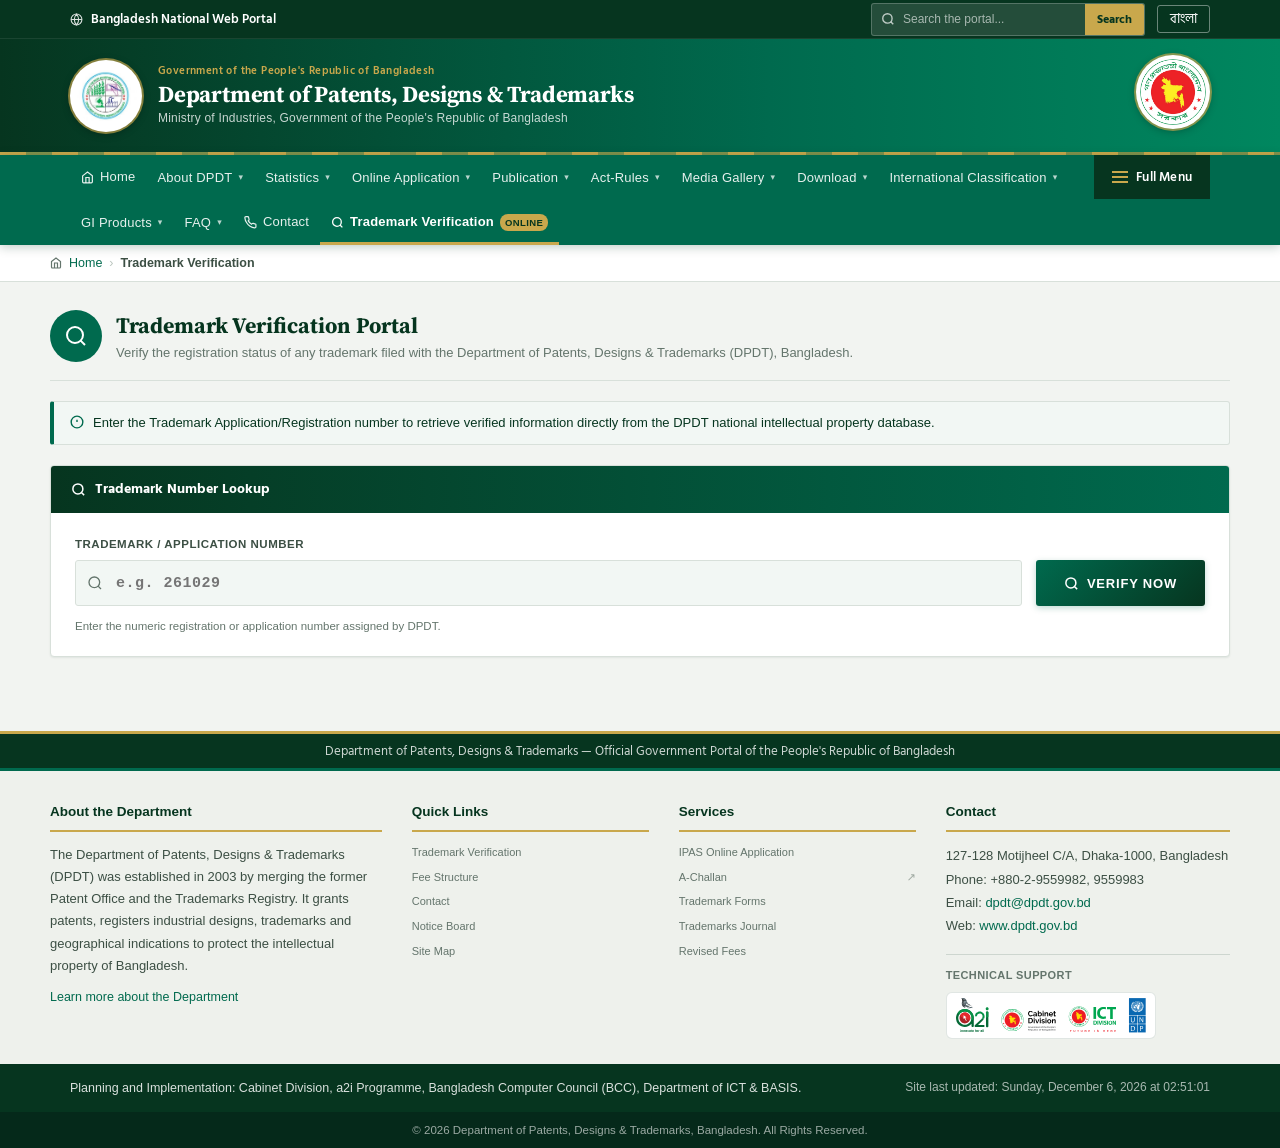
==== verify.html @ 318db8de "fix: internalize homepage links to internal pages and repair site search - Point the homepage servic" ====
<!DOCTYPE html>
<html lang="en">
<head>
<meta charset="UTF-8">
<meta name="viewport" content="width=device-width, initial-scale=1.0">
<meta name="description" content="Department of Patents, Designs & Trademarks (DPDT), Ministry of Industries, Government of the People's Republic of Bangladesh — official-style public service portal with online trademark verification.">
<title>Home | Department of Patents, Designs & Trademarks, Bangladesh</title>
<link rel="icon" type="image/png" href="seal.png">
<link rel="preconnect" href="https://fonts.googleapis.com">
<link rel="preconnect" href="https://fonts.gstatic.com" crossorigin>
<link href="https://fonts.googleapis.com/css2?family=Hind+Siliguri:wght@400;500;600;700&family=Noto+Serif+Bengali:wght@400;600;700&family=Source+Serif+4:ital,wght@0,400;0,600;0,700;1,400&family=Tiro+Bangla:ital@0;1&display=swap" rel="stylesheet">
<link rel="stylesheet" href="style.css">
</head>
<body>

<a class="skip-link" href="#main-content">Skip to main content</a>

<!-- ═══════════════════════════════════════════════════════════
     TOP NATIONAL WEB PORTAL BAR
═══════════════════════════════════════════════════════════ -->
<div class="national-bar">
  <div class="container national-bar-inner">
    <a class="national-portal-link" href="http://bangladesh.gov.bd" target="_blank" rel="noopener">
      <svg width="13" height="13" viewBox="0 0 24 24" fill="none" stroke="currentColor" stroke-width="2"><circle cx="12" cy="12" r="10"/><line x1="2" y1="12" x2="22" y2="12"/><path d="M12 2a15.3 15.3 0 0 1 4 10 15.3 15.3 0 0 1-4 10 15.3 15.3 0 0 1-4-10 15.3 15.3 0 0 1 4-10z"/></svg>
      <span data-en="Bangladesh National Web Portal" data-bn="বাংলাদেশ জাতীয় তথ্য বাতায়ন">Bangladesh National Web Portal</span>
    </a>
    <div class="national-bar-right">
      <form class="top-search" id="topSearchForm" role="search" aria-label="General site search">
        <svg class="ts-icon" width="14" height="14" viewBox="0 0 24 24" fill="none" stroke="currentColor" stroke-width="2.4"><circle cx="11" cy="11" r="8"/><line x1="21" y1="21" x2="16.65" y2="16.65"/></svg>
        <input type="search" id="topSearchInput" placeholder="Search the portal..." aria-label="Search the portal" autocomplete="off">
        <button type="submit" id="topSearchBtn" aria-label="Search">
          <span data-en="Search" data-bn="অনুসন্ধান">Search</span>
        </button>
      </form>
      <button class="lang-toggle" id="langToggle" type="button" aria-label="Switch language">বাংলা</button>
    </div>
  </div>
  <div class="search-results hidden" id="siteSearchResults"></div>
</div>

<!-- ═══════════════════════════════════════════════════════════
     MAIN GOVERNMENT HEADER
═══════════════════════════════════════════════════════════ -->
<header class="site-header">
  <div class="container header-inner">
    <div class="header-brand">
      <img src="logo.jpeg" alt="Government of the People's Republic of Bangladesh Emblem" class="brand-emblem">
      <div class="brand-text">
        <span class="brand-gov-line" data-en="Government of the People's Republic of Bangladesh" data-bn="গণপ্রজাতন্ত্রী বাংলাদেশ সরকার">গণপ্রজাতন্ত্রী বাংলাদেশ সরকার</span>
        <h1 class="brand-title" data-en="Department of Patents, Designs & Trademarks" data-bn="পেটেন্ট, শিল্প-নকশা ও ট্রেডমার্কস অধিদপ্তর">Department of Patents, Designs &amp; Trademarks</h1>
        <span class="brand-sub" data-en="Ministry of Industries, Government of the People's Republic of Bangladesh" data-bn="শিল্প মন্ত্রণালয়, গণপ্রজাতন্ত্রী বাংলাদেশ সরকার">Ministry of Industries, Government of the People's Republic of Bangladesh</span>
      </div>
    </div>
    <div class="header-side">
      <img src="seal.png" alt="Official Seal of the Department" class="brand-seal">
    </div>
  </div>
</header>

<!-- ═══════════════════════════════════════════════════════════
     PRIMARY NAVIGATION
═══════════════════════════════════════════════════════════ -->
<nav class="primary-nav" aria-label="Main navigation">
  <div class="container nav-inner">
    <ul class="nav-list" id="navList"></ul>
    <button class="nav-menu-btn" id="menuBtn" type="button">
      <span class="burger"><span></span><span></span><span></span></span>
      <span class="menu-label" data-en="Full Menu" data-bn="সকল মেনু">Full Menu</span>
    </button>
    <button class="nav-hamburger" id="navHamburger" type="button" aria-label="Open menu">
      <span><i></i><i></i><i></i></span>
      <span class="menu-label" data-en="Menu" data-bn="মেনু">Menu</span>
    </button>
  </div>
</nav>

<!-- ═══════════════════════════════════════════════════════════
     FULL MENU OVERLAY
═══════════════════════════════════════════════════════════ -->
<div class="mega-overlay" id="megaOverlay" role="dialog" aria-modal="true" aria-label="Full site menu">
  <div class="mega-panel">
    <div class="mega-head">
      <span data-en="All Sections — DPDT Bangladesh" data-bn="সকল বিভাগ — পেটেন্ট, শিল্প-নকশা ও ট্রেডমার্কস অধিদপ্তর">All Sections — DPDT Bangladesh</span>
      <button class="mega-close" id="megaClose" type="button" aria-label="Close">&times;</button>
    </div>
    <div class="mega-body" id="megaBody"></div>
  </div>
</div>

<!-- ═══════════════════════════════════════════════════════════
     MOBILE DRAWER
═══════════════════════════════════════════════════════════ -->
<div class="mobile-drawer" id="mobileDrawer" aria-label="Mobile menu">
  <div class="mobile-drawer-head">
    <span data-en="Menu" data-bn="মেনু">Menu</span>
    <span class="mobile-head-actions">
      <button class="mobile-lang" id="mobileLangToggle" type="button" aria-label="Switch language">বাংলা</button>
      <button class="mobile-close" id="mobileClose" type="button" aria-label="Close">&times;</button>
    </span>
  </div>
  <nav class="mobile-nav" id="mobileNav"></nav>
</div>
<div class="scrim" id="scrim"></div>

<!-- ═══════════════════════════════════════════════════════════
     BREADCRUMB
═══════════════════════════════════════════════════════════ -->
<div class="breadcrumb">
  <div class="crumb-inner">
    <svg width="12" height="12" viewBox="0 0 24 24" fill="none" stroke="currentColor" stroke-width="2.4"><path d="M3 9l9-7 9 7v11a2 2 0 0 1-2 2H5a2 2 0 0 1-2-2z"/><polyline points="9 22 9 12 15 12 15 22"/></svg>
    <a href="/" data-internal="1" data-en="Home" data-bn="হোম">Home</a>
    <span class="sep">&rsaquo;</span>
    <span class="current" id="crumbCurrent">Home</span>
  </div>
</div>

<main id="main-content">

  <!-- ═══════════════════════════════════════════════════════
       VIEW: HOME
  ═══════════════════════════════════════════════════════ -->
  <section class="view active" id="view-home">
    <div class="container page">

      <!-- Hero / Welcome -->
      <div class="hero">
        <div class="hero-eyebrow">
          <svg width="13" height="13" viewBox="0 0 24 24" fill="none" stroke="currentColor" stroke-width="2.2"><circle cx="12" cy="12" r="10"/><path d="M12 16v-4M12 8h.01"/></svg>
          <span data-en="Official Website — Welcome Message" data-bn="স্বাগত বার্তা — অফিসিয়াল ওয়েবসাইট">Official Website — Welcome Message</span>
        </div>
        <h2>
          <span data-en="Welcome to the Department of Patents, Designs &amp; Trademarks" data-bn="পেটেন্ট, শিল্প-নকশা ও ট্রেডমার্কস অধিদপ্তরে স্বাগতম">Welcome to the Department of Patents, Designs &amp; Trademarks</span>
        </h2>
        <p class="bn-text" data-en="The Department of Patents, Designs & Trademarks (DPDT), under the Ministry of Industries of the Government of the People's Republic of Bangladesh, is the national authority responsible for the protection of intellectual property — granting patents for new inventions, registering industrial designs, and registering trademarks and geographical indications (GI) for goods and services."
           data-bn="গণপ্রজাতন্ত্রী বাংলাদেশ সরকারের শিল্প মন্ত্রণালয়ের নিয়ন্ত্রণাধীন পেটেন্ট, শিল্প-নকশা ও ট্রেডমার্কস অধিদপ্তরের অফিসিয়াল ওয়েবসাইটে আপনাকে স্বাগত। সাবেক ‘পেটেন্ট অফিস’ এবং ‘ট্রেডমার্কস রেজিস্ট্রি’ অফিস দুটি একীভূত করে ২০০৩ সালে পেটেন্ট, ডিজাইন ও ট্রেডমার্কস অধিদপ্তর হিসাবে এটি কার্যক্রম শুরু করে। এই অধিদপ্তরের মূল কার্যাবলীর মধ্যে রয়েছে মেধা সম্পদ সুরক্ষায় নতুন নতুন উদ্ভাবনের পেটেন্ট, ডিজাইন সত্ত্ব মঞ্জুর করা, পণ্য ও সেবার ট্রেডমার্ক ও ভৌগোলিক নির্দেশক পণ্য নিবন্ধন করা।">
          The Department of Patents, Designs &amp; Trademarks (DPDT), under the Ministry of Industries of the Government of the People's Republic of Bangladesh, is the national authority responsible for the protection of intellectual property — granting patents for new inventions, registering industrial designs, and registering trademarks and geographical indications (GI) for goods and services.
        </p>
        <div class="hero-actions">
          <a class="btn btn-green" href="/verify" data-internal="1">
            <svg width="15" height="15" viewBox="0 0 24 24" fill="none" stroke="currentColor" stroke-width="2.4"><circle cx="11" cy="11" r="8"/><line x1="21" y1="21" x2="16.65" y2="16.65"/></svg>
            <span data-en="Verify a Trademark" data-bn="ট্রেডমার্ক যাচাই করুন">Verify a Trademark</span>
          </a>
          <a class="btn btn-outline" href="/online-application" data-internal="1">
            <svg width="15" height="15" viewBox="0 0 24 24" fill="none" stroke="currentColor" stroke-width="2.2"><path d="M14 2H6a2 2 0 0 0-2 2v16a2 2 0 0 0 2 2h12a2 2 0 0 0 2-2V8z"/><polyline points="14 2 14 8 20 8"/></svg>
            <span data-en="IPAS Online Application" data-bn="অনলাইন আবেদন (আইপাস)">IPAS Online Application</span>
          </a>
          <a class="btn btn-gold" href="/about" data-internal="1">
            <span data-en="About the Department" data-bn="অধিদপ্তর সম্পর্কিত">About the Department</span>
          </a>
        </div>
      </div>

      <!-- Statistics band -->
      <div class="stats-band">
        <div class="stat-item">
          <div class="num" id="recordCount">—</div>
          <div class="lbl"><span data-en="Trademark Records in Online Verification Database" data-bn="অনলাইন যাচাইকরণ ডেটাবেজে ট্রেডমার্ক রেকর্ড">Trademark Records in Online Verification Database</span></div>
        </div>
        <div class="stat-item">
          <a href="https://dpdt.gov.bd/pages/static-pages/6922df1c933eb65569e1fed9" target="_blank" rel="noopener" style="color:#c9a84c;font-size:24px;font-weight:700;display:block;margin-top:8px;">↗</a>
          <div class="lbl"><span data-en="Patent Statistics" data-bn="পেটেন্ট পরিসংখ্যান">Patent Statistics</span></div>
        </div>
        <div class="stat-item">
          <a href="https://dpdt.gov.bd/pages/static-pages/6922dd30933eb65569e13db9" target="_blank" rel="noopener" style="color:#c9a84c;font-size:24px;font-weight:700;display:block;margin-top:8px;">↗</a>
          <div class="lbl"><span data-en="Industrial Design Statistics" data-bn="শিল্প-নকশা পরিসংখ্যান">Industrial Design Statistics</span></div>
        </div>
        <div class="stat-item">
          <a href="https://dpdt.gov.bd/pages/static-pages/6922dc00933eb65569e0de4f" target="_blank" rel="noopener" style="color:#c9a84c;font-size:24px;font-weight:700;display:block;margin-top:8px;">↗</a>
          <div class="lbl"><span data-en="Trademark Statistics" data-bn="ট্রেডমার্কস পরিসংখ্যান">Trademark Statistics</span></div>
        </div>
      </div>

      <div class="home-grid">
        <!-- MAIN COLUMN -->
        <div class="home-main">

          <!-- Notice Board -->
          <div class="panel">
            <div class="panel-head">
              <div class="pt">
                <svg width="15" height="15" viewBox="0 0 24 24" fill="none" stroke="currentColor" stroke-width="2.2"><path d="M18 8A6 6 0 0 0 6 8c0 7-3 9-3 9h18s-3-2-3-9"/><path d="M13.73 21a2 2 0 0 1-3.46 0"/></svg>
                <span data-en="Notice Board" data-bn="নোটিশ বোর্ড">Notice Board</span>
              </div>
              <a class="view-all" href="https://dpdt.gov.bd/pages/notices" target="_blank" rel="noopener" data-en="View all notices" data-bn="সকল নোটিশ দেখুন">View all notices</a>
            </div>
            <div class="panel-body">
              <ul class="notice-list" id="noticeList"></ul>
            </div>
          </div>

          <!-- News -->
          <div class="panel">
            <div class="panel-head">
              <div class="pt">
                <svg width="15" height="15" viewBox="0 0 24 24" fill="none" stroke="currentColor" stroke-width="2.2"><path d="M4 22h16a2 2 0 0 0 2-2V4a2 2 0 0 0-2-2H8a2 2 0 0 0-2 2v16a2 2 0 0 1-4 0V9"/><line x1="12" y1="6" x2="20" y2="6"/><line x1="12" y1="10" x2="20" y2="10"/><line x1="12" y1="14" x2="20" y2="14"/></svg>
                <span data-en="News" data-bn="খবর">News</span>
              </div>
              <a class="view-all" href="https://dpdt.gov.bd/pages/news/" target="_blank" rel="noopener" data-en="All news" data-bn="সকল খবর">All news</a>
            </div>
            <div class="panel-body">
              <div class="news-item">
                <span class="n-dot"></span>
                <a href="https://dpdt.gov.bd/pages/news/bangladesh-patent-act-2023-gazette" target="_blank" rel="noopener"
                   data-en="Gazette declaring the Bangladesh Patent Act, 2023 in effect."
                   data-bn="বাংলাদেশ পেটেন্ট আইন, ২০২৩ কার্যকর এর গেজেট">Gazette declaring the Bangladesh Patent Act, 2023 in effect.</a>
              </div>
              <div class="news-item">
                <span class="n-dot"></span>
                <a href="https://dpdt.gov.bd/pages/news/" target="_blank" rel="noopener"
                   data-en="Read the latest news and announcements from the Department."
                   data-bn="অধিদপ্তরের সর্বশেষ খবর ও ঘোষণা পড়ুন।">Read the latest news and announcements from the Department.</a>
              </div>
            </div>
          </div>

          <!-- Services -->
          <div class="panel">
            <div class="panel-head">
              <div class="pt">
                <svg width="15" height="15" viewBox="0 0 24 24" fill="none" stroke="currentColor" stroke-width="2.2"><path d="M22 12h-4l-3 9L9 3l-3 9H2"/></svg>
                <span data-en="Services" data-bn="সেবা সমূহ">Services</span>
              </div>
              <a class="view-all" href="https://dpdt.gov.bd/pages/service-boxes" target="_blank" rel="noopener" data-en="All services" data-bn="সব দেখুন">All services</a>
            </div>
            <div class="panel-body">
              <div class="service-grid">

                <a class="service-tile featured" href="/verify" data-internal="1">
                  <span class="st-icon">
                    <svg width="22" height="22" viewBox="0 0 24 24" fill="none" stroke="currentColor" stroke-width="2"><circle cx="11" cy="11" r="8"/><line x1="21" y1="21" x2="16.65" y2="16.65"/><path d="M8.5 11.5l2 2 3.5-3.5"/></svg>
                  </span>
                  <h3 data-en="Trademark Verification" data-bn="ট্রেডমার্ক যাচাইকরণ">Trademark Verification</h3>
                  <p data-en="Verify the registration status of a trademark with the national database and view the original certificate." data-bn="জাতীয় ডেটাবেজে ট্রেডমার্কের নিবন্ধন অবস্থা যাচাই করুন এবং মূল সনদ দেখুন।">Verify the registration status of a trademark with the national database and view the original certificate.</p>
                  <span class="st-go" data-en="Verify now" data-bn="এখনই যাচাই করুন">Verify now &rarr;</span>
                </a>

                <a class="service-tile" href="/online-application" data-internal="1">
                  <span class="st-icon">
                    <svg width="22" height="22" viewBox="0 0 24 24" fill="none" stroke="currentColor" stroke-width="2"><path d="M14 2H6a2 2 0 0 0-2 2v16a2 2 0 0 0 2 2h12a2 2 0 0 0 2-2V8z"/><polyline points="14 2 14 8 20 8"/><line x1="8" y1="13" x2="16" y2="13"/><line x1="8" y1="17" x2="13" y2="17"/></svg>
                  </span>
                  <h3 data-en="IPAS 4.0 — Online Application" data-bn="আইপাস ৪.০ — অনলাইন আবেদন">IPAS 4.0 — Online Application</h3>
                  <p data-en="Apply online for patents, industrial designs, trademarks and GI through the national IPAS system." data-bn="জাতীয় আইপাস সিস্টেমে পেটেন্ট, শিল্প-নকশা, ট্রেডমার্ক ও জিআই-এর জন্য অনলাইনে আবেদন করুন।">Apply online for patents, industrial designs, trademarks and GI through the national IPAS system.</p>
                  <span class="st-go" data-en="Apply online" data-bn="অনলাইনে আবেদন করুন">Apply online &rarr;</span>
                </a>

                <a class="service-tile" href="https://www.achallan.gov.bd/" target="_blank" rel="noopener">
                  <span class="st-icon">
                    <svg width="22" height="22" viewBox="0 0 24 24" fill="none" stroke="currentColor" stroke-width="2"><rect x="2" y="5" width="20" height="14" rx="2"/><line x1="2" y1="10" x2="22" y2="10"/></svg>
                  </span>
                  <h3 data-en="A-Challan Payment" data-bn="A চালান লিংক">A-Challan Payment</h3>
                  <p data-en="Generate and pay government treasury challans for application and renewal fees online." data-bn="আবেদন ও নবায়ন ফি পরিশোধের জন্য সরকারি ট্রেজারি চালান অনলাইনে তৈরি ও পরিশোধ করুন।">Generate and pay government treasury challans for application and renewal fees online.</p>
                  <span class="st-go" data-en="Pay fees" data-bn="ফি পরিশোধ করুন">Pay fees &rarr;</span>
                </a>

                <a class="service-tile" href="/trademarks-journal" data-internal="1">
                  <span class="st-icon">
                    <svg width="22" height="22" viewBox="0 0 24 24" fill="none" stroke="currentColor" stroke-width="2"><path d="M12 20h9"/><path d="M16.5 3.5a2.121 2.121 0 0 1 3 3L7 19l-4 1 1-4L16.5 3.5z"/></svg>
                  </span>
                  <h3 data-en="Trademarks Journal" data-bn="ট্রেডমার্কস জার্নাল">Trademarks Journal</h3>
                  <p data-en="Browse published trademark journals and opposition notices." data-bn="প্রকাশিত ট্রেডমার্ক জার্নাল ও অপোজিশন নোটিশ দেখুন।">Browse published trademark journals and opposition notices.</p>
                  <span class="st-go" data-en="Browse journal" data-bn="জার্নাল দেখুন">Browse journal &rarr;</span>
                </a>

                <a class="service-tile" href="/trademark-forms" data-internal="1">
                  <span class="st-icon">
                    <svg width="22" height="22" viewBox="0 0 24 24" fill="none" stroke="currentColor" stroke-width="2"><path d="M14 2H6a2 2 0 0 0-2 2v16a2 2 0 0 0 2 2h12a2 2 0 0 0 2-2V8z"/><polyline points="14 2 14 8 20 8"/><line x1="12" y1="12" x2="12" y2="16"/><line x1="9" y1="13" x2="15" y2="13"/></svg>
                  </span>
                  <h3 data-en="Application Forms" data-bn="ফরম">Application Forms</h3>
                  <p data-en="Download official application forms for patents, designs, trademarks and GI." data-bn="পেটেন্ট, ডিজাইন, ট্রেডমার্ক ও জিআই-এর সরকারি আবেদন ফরম ডাউনলোড করুন।">Download official application forms for patents, designs, trademarks and GI.</p>
                  <span class="st-go" data-en="Download forms" data-bn="ফরম ডাউনলোড করুন">Download forms &rarr;</span>
                </a>

                <a class="service-tile" href="https://dpdt.gov.bd/pages/static-pages/6922dc71933eb65569e10685" target="_blank" rel="noopener">
                  <span class="st-icon">
                    <svg width="22" height="22" viewBox="0 0 24 24" fill="none" stroke="currentColor" stroke-width="2"><circle cx="12" cy="8" r="4"/><path d="M4 20c0-4 3.6-7 8-7s8 3 8 7"/></svg>
                  </span>
                  <h3 data-en="Geographical Indication (GI)" data-bn="ভৌগোলিক নির্দেশক (জিআই) পণ্য">Geographical Indication (GI)</h3>
                  <p data-en="Registered GI products, application process, forms and fee schedule." data-bn="নিবন্ধিত জিআই পণ্য, আবেদন প্রক্রিয়া, ফরম ও ফি সিডিউল।">Registered GI products, application process, forms and fee schedule.</p>
                  <span class="st-go" data-en="Learn more" data-bn="আরও জানুন">Learn more &rarr;</span>
                </a>

              </div>
            </div>
          </div>

          <!-- Our Topics -->
          <div class="panel">
            <div class="panel-head">
              <div class="pt">
                <svg width="15" height="15" viewBox="0 0 24 24" fill="none" stroke="currentColor" stroke-width="2.2"><path d="M3 9l9-7 9 7v11a2 2 0 0 1-2 2H5a2 2 0 0 1-2-2z"/><polyline points="9 22 9 12 15 12 15 22"/></svg>
                <span data-en="Our Topics" data-bn="আমাদের বিষয়">Our Topics</span>
              </div>
              <a class="view-all" href="https://dpdt.gov.bd/pages/service-boxes" target="_blank" rel="noopener" data-en="All sections" data-bn="সব দেখুন">All sections</a>
            </div>
            <div class="panel-body">
              <div class="cat-grid">

                <div class="cat-block">
                  <h3 data-en="Laws / Policies / Notifications" data-bn="আইন/নীতিমালা/প্রজ্ঞাপন/পরিপত্র">Laws / Policies / Notifications</h3>
                  <ul>
                    <li><a href="https://dpdt.gov.bd/pages/laws" target="_blank" rel="noopener"><span class="bn">আইন</span><span class="en">Laws</span></a></li>
                    <li><a href="https://dpdt.gov.bd/pages/policies" target="_blank" rel="noopener"><span class="bn">নীতিমালা</span><span class="en">Policies</span></a></li>
                    <li><a href="https://dpdt.gov.bd/pages/legislative-informations" target="_blank" rel="noopener"><span class="bn">বিধিবিধান</span><span class="en">Legislative Information</span></a></li>
                    <li><a href="https://dpdt.gov.bd/pages/static-pages/6922dd2a933eb65569e13c11" target="_blank" rel="noopener"><span class="bn">প্রজ্ঞাপন ও অন্যান্য</span><span class="en">Notifications &amp; Others</span></a></li>
                  </ul>
                </div>

                <div class="cat-block">
                  <h3 data-en="Our Services" data-bn="আমাদের সেবা সমূহ">Our Services</h3>
                  <ul>
                    <li><a href="https://dpdt.gov.bd/pages/static-pages/6922df8b933eb65569e22aeb" target="_blank" rel="noopener"><span class="bn">মেধাস্বত্ব বিষয়ক নিবন্ধন</span><span class="en">IP Registration</span></a></li>
                    <li><a href="https://dpdt.gov.bd/pages/static-pages/6922dc6b933eb65569e1042a" target="_blank" rel="noopener"><span class="bn">নিবন্ধিত মেধাস্বত্বের নবায়ণ</span><span class="en">Renewal</span></a></li>
                    <li><a href="https://dpdt.gov.bd/pages/static-pages/6922dccc933eb65569e121e0" target="_blank" rel="noopener"><span class="bn">নিবন্ধিত মেধাসম্পদের তথ্য প্রদান</span><span class="en">IP Information Service</span></a></li>
                    <li><a href="https://dpdt.gov.bd/pages/office-process-maps" target="_blank" rel="noopener"><span class="bn">সকল সেবা</span><span class="en">All Services</span></a></li>
                  </ul>
                </div>

                <div class="cat-block">
                  <h3 data-en="Forms" data-bn="ফরম">Forms</h3>
                  <ul>
                    <li><a href="https://dpdt.gov.bd/pages/static-pages/6922dce0933eb65569e12878" target="_blank" rel="noopener"><span class="bn">পেটেন্ট</span><span class="en">Patent</span></a></li>
                    <li><a href="https://dpdt.gov.bd/pages/static-pages/6922dfde933eb65569e24690" target="_blank" rel="noopener"><span class="bn">ডিজাইন</span><span class="en">Design</span></a></li>
                    <li><a href="/trademark-forms" data-internal="1"><span class="bn">ট্রেডমার্কস</span><span class="en">Trademarks</span></a></li>
                    <li><a href="https://dpdt.gov.bd/pages/static-pages/6922dc71933eb65569e10685" target="_blank" rel="noopener"><span class="bn">ভৌগোলিক নির্দেশক পণ্য</span><span class="en">GI Products</span></a></li>
                  </ul>
                </div>

                <div class="cat-block">
                  <h3 data-en="Online Services" data-bn="অনলাইন সেবা">Online Services</h3>
                  <ul>
                    <li><a href="https://dpdt.gov.bd/pages/static-pages/6922e04d933eb65569e2666d" target="_blank" rel="noopener"><span class="bn">পেটেন্ট / ডিজাইন / ট্রেডমার্কস / জিআই</span><span class="en">Patent / Design / Trademark / GI (IPAS)</span></a></li>
                    <li><a href="https://dpdt.gov.bd/pages/static-pages/6922e02a933eb65569e25ca3" target="_blank" rel="noopener"><span class="bn">অনলাইন আবেদন হালনাগাদ তথ্য</span><span class="en">Online Application Updates</span></a></li>
                    <li><a href="/verify" data-internal="1"><span class="bn">ট্রেডমার্ক যাচাইকরণ</span><span class="en">Trademark Verification</span></a></li>
                  </ul>
                </div>

                <div class="cat-block">
                  <h3 data-en="Granted Patents, Designs, Trademarks, GI" data-bn="মঞ্জুরকৃত পেটেন্ট, শিল্প-নকশা, ট্রেডমার্ক, জিআই">Granted Patents, Designs, Trademarks, GI</h3>
                  <ul>
                    <li><a href="https://dpdt.gov.bd/pages/static-pages/6922e022933eb65569e25a5a" target="_blank" rel="noopener"><span class="bn">পেটেন্ট</span><span class="en">Patents</span></a></li>
                    <li><a href="https://dpdt.gov.bd/pages/static-pages/6922dfc3933eb65569e23de4" target="_blank" rel="noopener"><span class="bn">শিল্প-নকশা</span><span class="en">Industrial Designs</span></a></li>
                    <li><a href="https://dpdt.gov.bd/pages/static-pages/6922e0aa933eb65569e28164" target="_blank" rel="noopener"><span class="bn">ট্রেডমার্ক</span><span class="en">Trademarks</span></a></li>
                    <li><a href="https://dpdt.gov.bd/pages/static-pages/6922dff0933eb65569e24bcf" target="_blank" rel="noopener"><span class="bn">জিআই</span><span class="en">Geographical Indications</span></a></li>
                  </ul>
                </div>

                <div class="cat-block">
                  <h3 data-en="Right to Information" data-bn="তথ্য অধিকার">Right to Information</h3>
                  <ul>
                    <li><a href="https://dpdt.gov.bd/pages/static-pages/6922db89933eb65569e0ab19" target="_blank" rel="noopener"><span class="bn">তথ্য অধিকার আইন/বিধিবিধান</span><span class="en">RTI Act / Rules</span></a></li>
                    <li><a href="https://dpdt.gov.bd/pages/static-pages/6922db65933eb65569e09e72" target="_blank" rel="noopener"><span class="bn">বার্ষিক কর্মপরিকল্পনা/প্রতিবেদন</span><span class="en">Annual Plan / Report</span></a></li>
                    <li><a href="https://dpdt.gov.bd/pages/static-pages/6922dd30933eb65569e13dc7" target="_blank" rel="noopener"><span class="bn">দায়িত্বপ্রাপ্ত কর্মকর্তা ও আপিল কর্তৃপক্ষ</span><span class="en">Responsible Officer &amp; Appellate</span></a></li>
                  </ul>
                </div>

              </div>
            </div>
          </div>

        </div><!-- /home-main -->

        <!-- SIDE COLUMN -->
        <aside class="home-side">

          <!-- Verification promo -->
          <div class="verify-promo">
            <div class="vp-icon">
              <svg width="34" height="34" viewBox="0 0 24 24" fill="none" stroke="currentColor" stroke-width="2"><circle cx="11" cy="11" r="8"/><line x1="21" y1="21" x2="16.65" y2="16.65"/><path d="M8.5 11.5l2 2 3.5-3.5"/></svg>
            </div>
            <h3 data-en="Trademark Verification Service" data-bn="ট্রেডমার্ক যাচাইকরণ সেবা">Trademark Verification Service</h3>
            <p data-en="Check the registration status of any trademark filed with DPDT. View the original certificate instantly." data-bn="ডিপিডিটি-তে দাখিলকৃত যেকোনো ট্রেডমার্কের নিবন্ধন অবস্থা যাচাই করুন। সাথে সাথে মূল সনদ দেখুন।">Check the registration status of any trademark filed with DPDT. View the original certificate instantly.</p>
            <a class="btn btn-green" href="/verify" data-internal="1" style="width:100%;justify-content:center;">
              <span data-en="Start Verification" data-bn="যাচাইকরণ শুরু করুন">Start Verification</span>
            </a>
          </div>

          <!-- Central e-Services -->
          <div class="side-widget">
            <div class="side-widget-head">
              <svg width="14" height="14" viewBox="0 0 24 24" fill="none" stroke="currentColor" stroke-width="2.2"><rect x="2" y="3" width="20" height="14" rx="2"/><line x1="8" y1="21" x2="16" y2="21"/><line x1="12" y1="17" x2="12" y2="21"/></svg>
              <span data-en="Central e-Services" data-bn="কেন্দ্রীয় ই-সেবা">Central e-Services</span>
            </div>
            <div class="side-widget-body">
              <div class="side-link-list">
                <a href="/online-application" data-internal="1"><span class="bn">আইপাস ৪.০ (অনলাইন আবেদন)</span><span class="en">IPAS 4.0</span></a>
                <a href="https://d.nothi.gov.bd/login" target="_blank" rel="noopener"><span class="bn">ডি-নথি</span><span class="en">D-Nothi</span><span class="ext">↗</span></a>
                <a href="https://mail.dpdt.gov.bd/" target="_blank" rel="noopener"><span class="bn">ওয়েবমেইল</span><span class="en">Webmail</span><span class="ext">↗</span></a>
                <a href="https://www.mygov.bd/" target="_blank" rel="noopener"><span class="bn">মাইগভ</span><span class="en">MyGov</span><span class="ext">↗</span></a>
              </div>
            </div>
          </div>

          <!-- Important links -->
          <div class="side-widget">
            <div class="side-widget-head">
              <svg width="14" height="14" viewBox="0 0 24 24" fill="none" stroke="currentColor" stroke-width="2.2"><path d="M10 13a5 5 0 0 0 7.54.54l3-3a5 5 0 0 0-7.07-7.07l-1.72 1.71"/><path d="M14 11a5 5 0 0 0-7.54-.54l-3 3a5 5 0 0 0 7.07 7.07l1.71-1.71"/></svg>
              <span data-en="Important Links" data-bn="গুরুত্বপূর্ণ লিঙ্ক">Important Links</span>
            </div>
            <div class="side-widget-body">
              <div class="side-link-list" id="importantLinks"></div>
            </div>
          </div>

          <!-- Emergency hotlines -->
          <div class="side-widget">
            <div class="side-widget-head">
              <svg width="14" height="14" viewBox="0 0 24 24" fill="none" stroke="currentColor" stroke-width="2.2"><path d="M22 16.92v3a2 2 0 0 1-2.18 2 19.79 19.79 0 0 1-8.63-3.07A19.5 19.5 0 0 1 4.69 12 19.79 19.79 0 0 1 1.61 3.41 2 2 0 0 1 3.6 1.22h3a2 2 0 0 1 2 1.72c.127.96.361 1.903.7 2.81a2 2 0 0 1-.45 2.11L7.91 8.96a16 16 0 0 0 6.13 6.13l.95-.95a2 2 0 0 1 2.11-.45c.907.339 1.85.573 2.81.7A2 2 0 0 1 22 16.92z"/></svg>
              <span data-en="Emergency Hotlines" data-bn="জরুরি যোগাযোগ">Emergency Hotlines</span>
            </div>
            <div class="side-widget-body">
              <div class="hotline-grid" id="hotlineList"></div>
            </div>
          </div>

          <!-- Statistics widget -->
          <div class="side-widget">
            <div class="side-widget-head">
              <svg width="14" height="14" viewBox="0 0 24 24" fill="none" stroke="currentColor" stroke-width="2.2"><line x1="18" y1="20" x2="18" y2="10"/><line x1="12" y1="20" x2="12" y2="4"/><line x1="6" y1="20" x2="6" y2="14"/></svg>
              <span data-en="Statistics" data-bn="পরিসংখ্যান">Statistics</span>
            </div>
            <div class="side-widget-body">
              <div class="side-link-list">
                <a href="https://dpdt.gov.bd/pages/static-pages/6922df1c933eb65569e1fed9" target="_blank" rel="noopener"><span class="bn">পেটেন্ট</span><span class="en">Patents</span><span class="ext">↗</span></a>
                <a href="https://dpdt.gov.bd/pages/static-pages/6922dd30933eb65569e13db9" target="_blank" rel="noopener"><span class="bn">শিল্প-নকশা</span><span class="en">Industrial Designs</span><span class="ext">↗</span></a>
                <a href="https://dpdt.gov.bd/pages/static-pages/6922dc00933eb65569e0de4f" target="_blank" rel="noopener"><span class="bn">ট্রেডমার্কস</span><span class="en">Trademarks</span><span class="ext">↗</span></a>
                <a href="https://dpdt.gov.bd/pages/static-pages/6922dff0933eb65569e24bcf" target="_blank" rel="noopener"><span class="bn">জিআই</span><span class="en">Geographical Indications</span><span class="ext">↗</span></a>
              </div>
            </div>
          </div>

        </aside>
      </div><!-- /home-grid -->
    </div>
  </section>

  <!-- ═══════════════════════════════════════════════════════
       VIEW: TRADEMARK VERIFICATION (core functionality preserved)
  ═══════════════════════════════════════════════════════ -->
  <section class="view" id="view-verify">
    <div class="container page">

      <div class="verify-head">
        <div class="vh-icon">
          <svg width="24" height="24" viewBox="0 0 24 24" fill="none" stroke="currentColor" stroke-width="2"><circle cx="11" cy="11" r="8"/><line x1="21" y1="21" x2="16.65" y2="16.65"/></svg>
        </div>
        <div>
          <h2 data-en="Trademark Verification Portal" data-bn="ট্রেডমার্ক যাচাইকরণ পোর্টাল">Trademark Verification Portal</h2>
          <p data-en="Verify the registration status of any trademark filed with the Department of Patents, Designs & Trademarks (DPDT), Bangladesh." data-bn="বাংলাদেশ পেটেন্ট, শিল্প-নকশা ও ট্রেডমার্কস অধিদপ্তরে দাখিলকৃত যেকোনো ট্রেডমার্কের নিবন্ধন অবস্থা যাচাই করুন।">Verify the registration status of any trademark filed with the Department of Patents, Designs &amp; Trademarks (DPDT), Bangladesh.</p>
        </div>
      </div>

      <div class="info-notice">
        <svg width="14" height="14" viewBox="0 0 24 24" fill="none" stroke="currentColor" stroke-width="2.4"><circle cx="12" cy="12" r="10"/><line x1="12" y1="8" x2="12" y2="12"/><line x1="12" y1="16" x2="12.01" y2="16"/></svg>
        <span data-en="Enter the Trademark Application/Registration number to retrieve verified information directly from the DPDT national intellectual property database." data-bn="জাতীয় মেধাসম্পদ ডেটাবেজ থেকে সরাসরি যাচাইকৃত তথ্য পেতে ট্রেডমার্ক আবেদন/নিবন্ধন নম্বর লিখুন।">Enter the Trademark Application/Registration number to retrieve verified information directly from the DPDT national intellectual property database.</span>
      </div>

      <!-- Search panel -->
      <div class="search-panel">
        <div class="search-panel-head">
          <svg width="15" height="15" viewBox="0 0 24 24" fill="none" stroke="currentColor" stroke-width="2.4"><circle cx="11" cy="11" r="8"/><line x1="21" y1="21" x2="16.65" y2="16.65"/></svg>
          <span data-en="Trademark Number Lookup" data-bn="ট্রেডমার্ক নম্বর অনুসন্ধান">Trademark Number Lookup</span>
        </div>
        <div class="search-panel-body">
          <div class="search-form-row">
            <div class="search-field">
              <label for="tm" data-en="Trademark / Application Number" data-bn="ট্রেডমার্ক / আবেদন নম্বর">Trademark / Application Number</label>
              <div class="search-input-wrap">
                <svg width="16" height="16" viewBox="0 0 24 24" fill="none" stroke="currentColor" stroke-width="2"><circle cx="11" cy="11" r="8"/><line x1="21" y1="21" x2="16.65" y2="16.65"/></svg>
                <input type="text" id="tm" class="search-input" placeholder="e.g. 261029" autocomplete="off" onkeydown="if(event.key==='Enter') searchTM()">
              </div>
            </div>
            <button class="search-btn" onclick="searchTM()">
              <svg width="15" height="15" viewBox="0 0 24 24" fill="none" stroke="currentColor" stroke-width="2.4"><circle cx="11" cy="11" r="8"/><line x1="21" y1="21" x2="16.65" y2="16.65"/></svg>
              <span data-en="Verify Now" data-bn="এখনই যাচাই করুন">Verify Now</span>
            </button>
          </div>
          <p class="search-hint" data-en="Enter the numeric registration or application number assigned by DPDT." data-bn="ডিপিডিটি কর্তৃক প্রদত্ত সংখ্যাসূচক নিবন্ধন বা আবেদন নম্বর লিখুন।">Enter the numeric registration or application number assigned by DPDT.</p>
        </div>
      </div>

      <!-- Verification result -->
      <div id="verificationResult" class="hidden">
        <div class="result-doc">
          <div class="result-doc-head">
            <div class="result-doc-title">
              <svg width="18" height="18" viewBox="0 0 24 24" fill="none" stroke="rgba(255,255,255,0.85)" stroke-width="2"><path d="M14 2H6a2 2 0 0 0-2 2v16a2 2 0 0 0 2 2h12a2 2 0 0 0 2-2V8z"/><polyline points="14 2 14 8 20 8"/><line x1="16" y1="13" x2="8" y2="13"/><line x1="16" y1="17" x2="8" y2="17"/></svg>
              <div>
                <div class="tt" data-en="Trademark Verification Slip" data-bn="ট্রেডমার্ক যাচাইকরণ স্লিপ">Trademark Verification Slip</div>
                <div class="ts" data-en="Issued by Department of Patents, Designs & Trademarks (DPDT)" data-bn="ইস্যুকারী: পেটেন্ট, শিল্প-নকশা ও ট্রেডমার্কস অধিদপ্তর (ডিপিডিটি)">Issued by Department of Patents, Designs &amp; Trademarks (DPDT)</div>
              </div>
            </div>
            <span class="verified-badge"><span data-en="Verified" data-bn="যাচাইকৃত">Verified</span></span>
          </div>
          <div class="result-table-wrap">
            <table class="result-table">
              <tbody>
                <tr>
                  <td class="label-cell" data-en="Trademark Number" data-bn="ট্রেডমার্ক নম্বর">Trademark Number</td>
                  <td id="resNum" class="value-cell"></td>
                </tr>
                <tr>
                  <td class="label-cell" data-en="Owner / Brand Name" data-bn="মালিক / ব্র্যান্ড নাম">Owner / Brand Name</td>
                  <td id="resName" class="value-cell value-bold"></td>
                </tr>
                <tr>
                  <td class="label-cell" data-en="Filing / Application Date" data-bn="আবেদনের তারিখ">Filing / Application Date</td>
                  <td id="resDate" class="value-cell"></td>
                </tr>
                <tr>
                  <td class="label-cell" data-en="Registration Status" data-bn="নিবন্ধন অবস্থা">Registration Status</td>
                  <td class="value-cell"><span class="status-ok"><span data-en="Registered & Verified" data-bn="নিবন্ধিত ও যাচাইকৃত">Registered &amp; Verified</span></span></td>
                </tr>
                <tr>
                  <td class="label-cell" data-en="Issuing Authority" data-bn="ইস্যুকারী কর্তৃপক্ষ">Issuing Authority</td>
                  <td id="resAuth" class="value-cell"></td>
                </tr>
              </tbody>
            </table>
          </div>
          <div class="result-actions">
            <button class="action-btn action-btn-green" onclick="window.print()">
              <svg width="14" height="14" viewBox="0 0 24 24" fill="none" stroke="currentColor" stroke-width="2.4"><polyline points="6 9 6 2 18 2 18 9"/><path d="M6 18H4a2 2 0 0 1-2-2v-5a2 2 0 0 1 2-2h16a2 2 0 0 1 2 2v5a2 2 0 0 1-2 2h-2"/><rect x="6" y="14" width="12" height="8"/></svg>
              <span data-en="Print Verification Report" data-bn="যাচাইকরণ প্রতিবেদন প্রিন্ট করুন">Print Verification Report</span>
            </button>
            <button class="action-btn action-btn-outline" onclick="downloadCertificate()">
              <svg width="14" height="14" viewBox="0 0 24 24" fill="none" stroke="currentColor" stroke-width="2.4"><path d="M21 15v4a2 2 0 0 1-2 2H5a2 2 0 0 1-2-2v-4"/><polyline points="7 10 12 15 17 10"/><line x1="12" y1="15" x2="12" y2="3"/></svg>
              <span data-en="Download Certificate" data-bn="সনদ ডাউনলোড করুন">Download Certificate</span>
            </button>
          </div>
        </div>

        <!-- Certificate: renders ONLY the original uploaded image/PDF -->
        <div class="cert-card">
          <div class="cert-card-body" id="assetContainer"></div>
        </div>

        <div class="success-note">
          <svg width="16" height="16" viewBox="0 0 24 24" fill="none" stroke="currentColor" stroke-width="2.4"><path d="M22 11.08V12a10 10 0 1 1-5.93-9.14"/><polyline points="22 4 12 14.01 9 11.01"/></svg>
          <span data-en="This trademark certificate has been successfully verified against the national intellectual property database maintained by the Department of Patents, Designs & Trademarks (DPDT), Bangladesh." data-bn="বাংলাদেশ পেটেন্ট, শিল্প-নকশা ও ট্রেডমার্কস অধিদপ্তর (ডিপিডিটি) কর্তৃক রক্ষণাবেক্ষিত জাতীয় মেধাসম্পদ ডেটাবেজের বিরুদ্ধে এই ট্রেডমার্ক সনদটি সফলভাবে যাচাই করা হয়েছে।">This trademark certificate has been successfully verified against the national intellectual property database maintained by the Department of Patents, Designs &amp; Trademarks (DPDT), Bangladesh.</span>
        </div>
      </div>

      <!-- Error message -->
      <div id="errorResult" class="hidden error-box">
        <svg width="16" height="16" viewBox="0 0 24 24" fill="none" stroke="currentColor" stroke-width="2.4" style="flex-shrink:0;margin-top:1px"><circle cx="12" cy="12" r="10"/><line x1="15" y1="9" x2="9" y2="15"/><line x1="9" y1="9" x2="15" y2="15"/></svg>
        <div>
          <strong data-en="Record Not Found." data-bn="রেকর্ড পাওয়া যায়নি।">Record Not Found.</strong>
          <span data-en=" This Trademark / Application number is not registered in the DPDT national database. Please verify the number and try again, or contact the office for assistance." data-bn=" এই ট্রেডমার্ক / আবেদন নম্বরটি ডিপিডিটি জাতীয় ডেটাবেজে নিবন্ধিত নয়। অনুগ্রহ করে নম্বরটি যাচাই করে আবার চেষ্টা করুন, অথবা সহায়তার জন্য অফিসে যোগাযোগ করুন।"> This Trademark / Application number is not registered in the DPDT national database. Please verify the number and try again, or contact the office for assistance.</span>
        </div>
      </div>

    </div>
  </section>

  <!-- ═══════════════════════════════════════════════════════
       VIEW: FEE STRUCTURE
  ═══════════════════════════════════════════════════════ -->
  <section class="view" id="view-fee">
    <div class="container page">

      <div class="verify-head">
        <div class="vh-icon">
          <svg width="24" height="24" viewBox="0 0 24 24" fill="none" stroke="currentColor" stroke-width="2"><rect x="2" y="5" width="20" height="14" rx="2"/><line x1="2" y1="10" x2="22" y2="10"/></svg>
        </div>
        <div>
          <h2 data-en="Trademark Fee Structure" data-bn="ট্রেডমার্ক ফি কাঠামো">Trademark Fee Structure</h2>
          <p data-en="Official schedule of charges prescribed under the Trademarks Act, 2009, payable at the time of filing or renewal with DPDT, Bangladesh." data-bn="ট্রেডমার্ক আইন, ২০০৯ অনুযায়ী নির্ধারিত ফি, যা বাংলাদেশ ডিপিডিটি-তে দাখিল বা নবায়নের সময় পরিশোধযোগ্য।">Official schedule of charges prescribed under the Trademarks Act, 2009, payable at the time of filing or renewal with DPDT, Bangladesh.</p>
        </div>
      </div>

      <div class="fee-panel">
        <div class="fee-panel-head">
          <svg width="16" height="16" viewBox="0 0 24 24" fill="none" stroke="currentColor" stroke-width="2.2"><path d="M14 2H6a2 2 0 0 0-2 2v16a2 2 0 0 0 2 2h12a2 2 0 0 0 2-2V8z"/><polyline points="14 2 14 8 20 8"/></svg>
          <span data-en="Application & Filing Fees" data-bn="আবেদন ও দাখিল ফি">Application &amp; Filing Fees</span>
        </div>
        <table class="fee-table">
          <thead><tr><th data-en="Service Description" data-bn="সেবার বিবরণ">Service Description</th><th data-en="Form No." data-bn="ফরম নং">Form No.</th><th data-en="Fee (BDT)" data-bn="ফি (বিডিটি)">Fee (BDT)</th></tr></thead>
          <tbody>
            <tr><td>Application for Registration of a Trademark (per class) <span class="fee-tag fee-tag-new">New</span></td><td>TM-1</td><td><span class="fee-amt">৳ 3,000</span></td></tr>
            <tr><td>Application for Series of Trademarks (per class, per mark)</td><td>TM-1</td><td><span class="fee-amt">৳ 3,000</span></td></tr>
            <tr><td>Application for Collective Mark or Certification Mark</td><td>TM-1</td><td><span class="fee-amt">৳ 5,000</span></td></tr>
            <tr><td>Application for Amendment of Registered Trademark</td><td>TM-26</td><td><span class="fee-amt">৳ 1,500</span></td></tr>
            <tr><td>Application for Registration of Assignment / Transmission</td><td>TM-24</td><td><span class="fee-amt">৳ 4,000</span></td></tr>
            <tr><td>Certified Copy of Entry in the Register (per copy)</td><td>TM-31</td><td><span class="fee-amt">৳ 500</span></td></tr>
          </tbody>
        </table>
      </div>

      <div class="fee-panel">
        <div class="fee-panel-head">
          <svg width="16" height="16" viewBox="0 0 24 24" fill="none" stroke="currentColor" stroke-width="2.2"><polyline points="23 4 23 10 17 10"/><path d="M20.49 15a9 9 0 1 1-2.12-9.36L23 10"/></svg>
          <span data-en="Renewal Fees" data-bn="নবায়ন ফি">Renewal Fees</span>
        </div>
        <table class="fee-table">
          <thead><tr><th data-en="Service Description" data-bn="সেবার বিবরণ">Service Description</th><th data-en="Form No." data-bn="ফরম নং">Form No.</th><th data-en="Fee (BDT)" data-bn="ফি (বিডিটি)">Fee (BDT)</th></tr></thead>
          <tbody>
            <tr><td>Renewal of Registration (per class) — within period <span class="fee-tag fee-tag-renew">Renewal</span></td><td>TM-12</td><td><span class="fee-amt">৳ 4,000</span></td></tr>
            <tr><td>Renewal with Surcharge (late filing within 6 months)</td><td>TM-12</td><td><span class="fee-amt">৳ 6,000</span></td></tr>
            <tr><td>Restoration of Removed Mark</td><td>TM-13</td><td><span class="fee-amt">৳ 8,000</span></td></tr>
          </tbody>
        </table>
      </div>

      <div class="fee-panel">
        <div class="fee-panel-head">
          <svg width="16" height="16" viewBox="0 0 24 24" fill="none" stroke="currentColor" stroke-width="2.2"><circle cx="12" cy="12" r="10"/><line x1="12" y1="8" x2="12" y2="12"/><line x1="12" y1="16" x2="12.01" y2="16"/></svg>
          <span data-en="Opposition & Legal Fees" data-bn="অপোজিশন ও আইনি ফি">Opposition &amp; Legal Fees</span>
        </div>
        <table class="fee-table">
          <thead><tr><th data-en="Service Description" data-bn="সেবার বিবরণ">Service Description</th><th data-en="Form No." data-bn="ফরম নং">Form No.</th><th data-en="Fee (BDT)" data-bn="ফি (বিডিটি)">Fee (BDT)</th></tr></thead>
          <tbody>
            <tr><td>Notice of Opposition to Registration</td><td>TM-5</td><td><span class="fee-amt">৳ 3,000</span></td></tr>
            <tr><td>Counter-Statement to Opposition</td><td>TM-6</td><td><span class="fee-amt">৳ 1,500</span></td></tr>
            <tr><td>Application for Rectification of Register</td><td>TM-27</td><td><span class="fee-amt">৳ 3,500</span></td></tr>
            <tr><td>Application for Cancellation of Registration</td><td>TM-28</td><td><span class="fee-amt">৳ 5,000</span></td></tr>
          </tbody>
        </table>
      </div>

      <div class="fee-note">
        <strong data-en="Important Notice" data-bn="গুরুত্বপূর্ণ বিজ্ঞপ্তি">Important Notice</strong>
        <span data-en="All fees are payable via Treasury Challan (Code: 1-4331-0001-1801) at any scheduled bank. Fees are subject to revision by the Government. For the most current official schedule, please visit dpdt.gov.bd or contact the DPDT office directly. All amounts are in Bangladeshi Taka (BDT ৳)."
              data-bn="সমস্ত ফি যেকোনো তফসিলি ব্যাংকে ট্রেজারি চালান (কোড: 1-4331-0001-1801) এর মাধ্যমে পরিশোধযোগ্য। ফি সরকার কর্তৃক সংশোধিত হতে পারে। সর্বশেষ সরকারি ফি তালিকার জন্য dpdt.gov.bd দেখুন বা সরাসরি ডিপিডিটি অফিসে যোগাযোগ করুন। সব পরিমাণ বাংলাদেশি টাকা (BDT ৳)।">All fees are payable via Treasury Challan (Code: 1-4331-0001-1801) at any scheduled bank. Fees are subject to revision by the Government. For the most current official schedule, please visit <a href="https://dpdt.gov.bd/" target="_blank" rel="noopener" style="color:#92400e;font-weight:600;">dpdt.gov.bd</a> or contact the DPDT office directly. All amounts are in Bangladeshi Taka (BDT ৳).</span>
      </div>

      <p style="margin-top:16px;font-size:12.5px;color:#64756c;"><span class="bn">সরকারি পুনঃনির্ধারিত ফি সিডিউল ও ডাউনলোড লিংক দেখুন: <a href="/revised-fees" data-internal="1">পুনঃনির্ধারিত ফি</a></span><span class="en">See the revised fee schedule with official download links: <a href="/revised-fees" data-internal="1">Revised Fees</a></span></p>
    </div>
  </section>

  <!-- ═══════════════════════════════════════════════════════
       VIEW: CONTACT
  ═══════════════════════════════════════════════════════ -->
  <section class="view" id="view-contact">
    <div class="container page">

      <div class="verify-head">
        <div class="vh-icon">
          <svg width="24" height="24" viewBox="0 0 24 24" fill="none" stroke="currentColor" stroke-width="2"><path d="M22 16.92v3a2 2 0 0 1-2.18 2 19.79 19.79 0 0 1-8.63-3.07A19.5 19.5 0 0 1 4.69 12 19.79 19.79 0 0 1 1.61 3.41 2 2 0 0 1 3.6 1.22h3a2 2 0 0 1 2 1.72c.127.96.361 1.903.7 2.81a2 2 0 0 1-.45 2.11L7.91 8.96a16 16 0 0 0 6.13 6.13l.95-.95a2 2 0 0 1 2.11-.45c.907.339 1.85.573 2.81.7A2 2 0 0 1 22 16.92z"/></svg>
        </div>
        <div>
          <h2 data-en="Contact & Emergency Hotlines" data-bn="যোগাযোগ ও জরুরি হটলাইন">Contact &amp; Emergency Hotlines</h2>
          <p data-en="DPDT office contact information and Bangladesh national emergency helpline numbers for immediate assistance." data-bn="ডিপিডিটি অফিসের যোগাযোগ তথ্য এবং বাংলাদেশের জাতীয় জরুরি হেল্পলাইন নম্বর।">DPDT office contact information and Bangladesh national emergency helpline numbers for immediate assistance.</p>
        </div>
      </div>

      <div class="contact-grid">

        <div>
          <div class="contact-info-card" style="margin-bottom:22px;">
            <div class="cic-head">
              <svg width="15" height="15" viewBox="0 0 24 24" fill="none" stroke="currentColor" stroke-width="2.2"><path d="M3 9l9-7 9 7v11a2 2 0 0 1-2 2H5a2 2 0 0 1-2-2z"/></svg>
              <span data-en="DPDT Office — Department of Patents, Designs & Trademarks" data-bn="ডিপিডিটি অফিস — পেটেন্ট, শিল্প-নকশা ও ট্রেডমার্কস অধিদপ্তর">DPDT Office — Department of Patents, Designs &amp; Trademarks</span>
            </div>
            <div class="cic-body">
              <div>
                <div class="cic-key" data-en="Address" data-bn="ঠিকানা">Address</div>
                <div class="cic-value">
                  <span class="bn">১২৭-১২৮ মতিঝিল বাণিজ্যিক এলাকা, ঢাকা-১০০০</span>
                  <span class="en">127-128 Motijheel C/A, Dhaka-1000</span>
                </div>
              </div>
              <div>
                <div class="cic-key" data-en="Office Hours" data-bn="অফিস সময়">Office Hours</div>
                <div class="cic-value" data-en="Sunday – Thursday, 9:00 AM – 5:00 PM (Govt. holidays excluded)" data-bn="রবিবার – বৃহস্পতিবার, সকাল ৯টা – বিকাল ৫টা (সরকারি ছুটির দিন ব্যতীত)">Sunday – Thursday<br>9:00 AM – 5:00 PM (Govt. holidays excluded)</div>
              </div>
              <div>
                <div class="cic-key" data-en="Phone" data-bn="ফোন">Phone</div>
                <div class="cic-value">+880-2-9559982, 9559983</div>
              </div>
              <div>
                <div class="cic-key" data-en="Email / Website" data-bn="ইমেইল / ওয়েবসাইট">Email / Website</div>
                <div class="cic-value">
                  <a href="mailto:dpdt@dpdt.gov.bd">dpdt@dpdt.gov.bd</a><br>
                  <a href="https://dpdt.gov.bd/" target="_blank" rel="noopener">www.dpdt.gov.bd</a>
                </div>
              </div>
            </div>
          </div>

          <p style="font-size:12.5px;color:#64756c;margin-bottom:8px;" data-en="Official contact page on the DPDT website." data-bn="ডিপিডিটি ওয়েবসাইটে অফিসিয়াল যোগাযোগ পাতা।">Official contact page on the DPDT website:</p>
          <a class="btn btn-outline btn-sm" href="https://dpdt.gov.bd/pages/static-pages/6922de7c933eb65569e1af90" target="_blank" rel="noopener">
            dpdt.gov.bd — Contact
          </a>
        </div>

        <div>
          <div class="contact-block">
            <div class="contact-block-head">
              <svg width="17" height="17" viewBox="0 0 24 24" fill="none" stroke="currentColor" stroke-width="2.2"><path d="M22 16.92v3a2 2 0 0 1-2.18 2 19.79 19.79 0 0 1-8.63-3.07A19.5 19.5 0 0 1 4.69 12 19.79 19.79 0 0 1 1.61 3.41 2 2 0 0 1 3.6 1.22h3a2 2 0 0 1 2 1.72c.127.96.361 1.903.7 2.81a2 2 0 0 1-.45 2.11L7.91 8.96a16 16 0 0 0 6.13 6.13l.95-.95a2 2 0 0 1 2.11-.45c.907.339 1.85.573 2.81.7A2 2 0 0 1 22 16.92z"/></svg>
              <span data-en="Emergency Hotlines" data-bn="জরুরি যোগাযোগ">Emergency Hotlines</span>
            </div>
            <div class="contact-block-body">
              <div class="contact-row"><div class="cr-label"><span class="bn">সরকারি তথ্য ও সেবা</span><span class="en">Government Information &amp; Services</span></div><div class="cr-num">৩৩৩</div></div>
              <div class="contact-row"><div class="cr-label"><span class="bn">জরুরি সেবা</span><span class="en">National Emergency Service</span></div><div class="cr-num">৯৯৯</div></div>
              <div class="contact-row"><div class="cr-label"><span class="bn">ফায়ার সার্ভিস হটলাইন</span><span class="en">Fire Service Hotline</span></div><div class="cr-num">১০২</div></div>
              <div class="contact-row"><div class="cr-label"><span class="bn">সুপ্রিম কোর্ট হেল্পলাইন</span><span class="en">Supreme Court Helpline</span></div><div class="cr-num">১০৩</div></div>
              <div class="contact-row"><div class="cr-label"><span class="bn">নারী ও শিশু নির্যাতন প্রতিরোধ</span><span class="en">Women &amp; Child Abuse Prevention</span></div><div class="cr-num">১০৯</div></div>
              <div class="contact-row"><div class="cr-label"><span class="bn">দুদক (অনিয়ম অভিযোগ)</span><span class="en">Anti-Corruption Commission</span></div><div class="cr-num">১০৬</div></div>
              <div class="contact-row"><div class="cr-label"><span class="bn">শিশু সহায়তা লাইন</span><span class="en">Child Helpline</span></div><div class="cr-num">১০৯৮</div></div>
              <div class="contact-row"><div class="cr-label"><span class="bn">স্বাস্থ্য সেবা হেল্পলাইন</span><span class="en">Health Services Helpline</span></div><div class="cr-num">১৬২৬৩</div></div>
            </div>
          </div>
        </div>

      </div>
    </div>
  </section>

  <!-- ═══════════════════════════════════════════════════════
       VIEW: ONLINE APPLICATION (IPAS)
  ═══════════════════════════════════════════════════════ -->
  <section class="view" id="view-online-application">
    <div class="container page">

      <div class="verify-head">
        <div class="vh-icon">
          <svg width="24" height="24" viewBox="0 0 24 24" fill="none" stroke="currentColor" stroke-width="2"><path d="M14 2H6a2 2 0 0 0-2 2v16a2 2 0 0 0 2 2h12a2 2 0 0 0 2-2V8z"/><polyline points="14 2 14 8 20 8"/><line x1="8" y1="13" x2="16" y2="13"/><line x1="8" y1="17" x2="13" y2="17"/></svg>
        </div>
        <div>
          <h2 data-en="Online Application — IPAS 4.0" data-bn="অনলাইন আবেদন — আইপাস ৪.০">Online Application — IPAS 4.0</h2>
          <p data-en="Apply online for patents, industrial designs, trademarks and geographical indications (GI) through the national online filing platform of the Department of Patents, Designs & Trademarks (DPDT), Bangladesh."
             data-bn="বাংলাদেশ পেটেন্ট, শিল্প-নকশা ও ট্রেডমার্কস অধিদপ্তর (ডিপিডিটি) এর জাতীয় অনলাইন আবেদন প্লাটফর্মের মাধ্যমে পেটেন্ট, শিল্প-নকশা, ট্রেডমার্কস ও ভৌগোলিক নির্দেশক (জিআই) পণ্যের জন্য অনলাইনে আবেদন করুন।">Apply online for patents, industrial designs, trademarks and geographical indications (GI) through the national online filing platform of the Department of Patents, Designs &amp; Trademarks (DPDT), Bangladesh.</p>
        </div>
      </div>

      <div class="info-notice">
        <svg width="14" height="14" viewBox="0 0 24 24" fill="none" stroke="currentColor" stroke-width="2.4"><circle cx="12" cy="12" r="10"/><line x1="12" y1="8" x2="12" y2="12"/><line x1="12" y1="16" x2="12.01" y2="16"/></svg>
        <span data-en="The following links are officially published by the Department for online filing of applications, registration of login credentials and video tutorials. They open in a new window." data-bn="অনলাইনে আবেদন দাখিল, লগইন আইডি-পাসওয়ার্ড নিবন্ধন এবং ভিডিও টিউটোরিয়ালের জন্য অধিদপ্তর কর্তৃক প্রকাশিত অফিসিয়াল লিংকগুলো নিচে দেওয়া হলো। লিংকগুলো নতুন উইন্ডোতে খুলবে।">The following links are officially published by the Department for online filing of applications, registration of login credentials and video tutorials. They open in a new window.</span>
      </div>

      <div class="fee-panel">
        <div class="fee-panel-head">
          <svg width="16" height="16" viewBox="0 0 24 24" fill="none" stroke="currentColor" stroke-width="2.2"><path d="M18 13v6a2 2 0 0 1-2 2H5a2 2 0 0 1-2-2V8a2 2 0 0 1 2-2h6"/><polyline points="15 3 21 3 21 9"/><line x1="10" y1="14" x2="21" y2="3"/></svg>
          <span data-en="Official Online Application Links" data-bn="সরকারি অনলাইন আবেদন লিংকসমূহ">Official Online Application Links</span>
        </div>
        <table class="fee-table">
          <thead><tr><th style="width:52px;" data-en="Serial" data-bn="ক্রম">Serial</th><th data-en="Title" data-bn="শিরোনাম">Title</th><th style="width:110px;" data-en="Link" data-bn="লিংক">Link</th></tr></thead>
          <tbody>
            <tr>
              <td>1</td>
              <td><span class="bn">পেটেন্ট, শিল্প-নকশা ও ট্রেডমার্কস অনলাইন আবেদনের জন্য</span><span class="en">Online Application for Patent, Industrial Design &amp; Trademark</span></td>
              <td><a class="oa-link" href="https://bd.wipo.net/efiling-dashboard" target="_blank" rel="noopener"><span class="bn">খুলুন</span><span class="en">Open</span> &#8599;</a></td>
            </tr>
            <tr>
              <td>2</td>
              <td><span class="bn">অনলাইন আবেদনের আইডি ও পার্সওয়াডের জন্য রেজিস্ট্রেশন</span><span class="en">Registration for Online Application ID &amp; Password</span></td>
              <td><a class="oa-link" href="https://docs.google.com/forms/d/e/1FAIpQLSfR0OQ2Drtn-q3qjZNLCZ5uYmCrHall0etym-zJ_HJ3WzeQPQ/viewform" target="_blank" rel="noopener"><span class="bn">খুলুন</span><span class="en">Open</span> &#8599;</a></td>
            </tr>
            <tr>
              <td>3</td>
              <td><span class="bn">ট্রেডমার্কস অনলাইন আবেদনের ভিডিও টিউটোরিয়াল</span><span class="en">Trademark Online Application — Video Tutorial</span></td>
              <td><a class="oa-link" href="https://www.youtube.com/watch?v=MfwPrUYO_Fg" target="_blank" rel="noopener"><span class="bn">খুলুন</span><span class="en">Open</span> &#8599;</a></td>
            </tr>
            <tr>
              <td>4</td>
              <td><span class="bn">পেটেন্ট অনলাইন আবেদনের ভিডিও টিউটোরিয়াল</span><span class="en">Patent Online Application — Video Tutorial</span></td>
              <td><a class="oa-link" href="https://www.youtube.com/watch?v=YckrfhPy9hM" target="_blank" rel="noopener"><span class="bn">খুলুন</span><span class="en">Open</span> &#8599;</a></td>
            </tr>
            <tr>
              <td>5</td>
              <td><span class="bn">শিল্প-নকশা অনলাইন আবেদনের ভিডিও টিউটোরিয়াল</span><span class="en">Industrial Design Online Application — Video Tutorial</span></td>
              <td><a class="oa-link" href="https://www.youtube.com/watch?v=UHXsu86SkkA" target="_blank" rel="noopener"><span class="bn">খুলুন</span><span class="en">Open</span> &#8599;</a></td>
            </tr>
          </tbody>
        </table>
      </div>

      <div class="fee-panel">
        <div class="fee-panel-head">
          <svg width="16" height="16" viewBox="0 0 24 24" fill="none" stroke="currentColor" stroke-width="2.2"><path d="M18 8A6 6 0 0 0 6 8c0 7-3 9-3 9h18s-3-2-3-9"/><path d="M13.73 21a2 2 0 0 1-3.46 0"/></svg>
          <span data-en="Notices &amp; Instructions" data-bn="বিজ্ঞপ্তি ও নির্দেশনা">Notices &amp; Instructions</span>
        </div>
        <ul class="oa-notices">
          <li>
            <span class="bn">পেটেন্ট আবেদনসমূহের ক্লেইম (claim) অংশ হালনাগাদ করা হয়েছে। অতএব, পেটেন্ট আবেদন করার সময় ক্লেইম (claim) অংশ পূরণ করে দাখিল করার অনুরোধ করা হলো।</span>
            <span class="en">The claim section of patent applications has been updated. Applicants are therefore requested to complete the claim section when filing a patent application.</span>
          </li>
          <li>
            <span class="bn">আবেদন করার সময় পেমেন্ট ফি নিশ্চিত হয়ে ফাইনাল সাবমিট করার জন্য অনুরোধ করা হলো।</span>
            <span class="en">Applicants are requested to confirm the payment fee before submitting the application finally.</span>
          </li>
          <li>
            <span class="bn">ডিপিডিটি'র অনলাইন আবেদন প্লাটফর্ম (<a href="https://bd.wipo.net/efiling-dashboard" target="_blank" rel="noopener">bd.wipo.net/efiling-dashboard</a>) নিয়মিত হালনাগাদ করা হচ্ছে। সাপ্তাহিক ছুটির দিনগুলোতে সার্ভার রক্ষণাবেক্ষণ ও উন্নয়নমূলক কার্যক্রম পরিচালিত হয়। ফলে সাপ্তাহিক ছুটির দিনগুলোতে নতুন আবেদন দাখিলসহ অন্যান্য স্বাভাবিক কার্যক্রম সাময়িকভাবে ব্যাহত হতে পারে। এমতাবস্থায়, সাপ্তাহিক ছুটির দিনগুলোতে e-filing বিষয়ক কার্যক্রম সম্পাদন থেকে সকলকে নিরুৎসাহিত করা হলো।</span>
            <span class="en">The DPDT online filing platform (<a href="https://bd.wipo.net/efiling-dashboard" target="_blank" rel="noopener">bd.wipo.net/efiling-dashboard</a>) is regularly updated. Server maintenance and development activities are carried out on weekly holidays, which may temporarily disrupt new applications and other regular activities. Everyone is therefore discouraged from performing e-filing activities on weekly holidays.</span>
          </li>
          <li>
            <span class="bn">ডিপিডিটি'র অনলাইন সার্ভিসে পেমেন্টের জন্য "এচালান" যুক্ত করা হয়েছে। এচালানের নির্দেশনা মোতাবেক শুধুমাত্র ১১ (এগার) ডিজিটের মোবাইল নম্বর ব্যবহার করতে হবে। আবেদনকারীদের নিজের প্রোফাইলে কান্ট্রিকোড বাদ দিয়ে শুধুমাত্র ১১ ডিজিটের মোবাইল নম্বর দিয়ে প্রোফাইল হালনাগাদ করার পরে আবেদন সাবমিট করার জন্য অনুরোধ করা হলো।</span>
            <span class="en">"A-Challan" has been integrated for payment in DPDT's online services. Per A-Challan instructions, only an 11 (eleven) digit mobile number should be used. Applicants are requested to update their profile with an 11-digit mobile number (without country code) before submitting an application.</span>
          </li>
        </ul>
      </div>

      <div class="contact-block" style="max-width:560px;">
        <div class="contact-block-head">
          <svg width="17" height="17" viewBox="0 0 24 24" fill="none" stroke="currentColor" stroke-width="2.2"><path d="M22 16.92v3a2 2 0 0 1-2.18 2 19.79 19.79 0 0 1-8.63-3.07A19.5 19.5 0 0 1 4.69 12 19.79 19.79 0 0 1 1.61 3.41 2 2 0 0 1 3.6 1.22h3a2 2 0 0 1 2 1.72c.127.96.361 1.903.7 2.81a2 2 0 0 1-.45 2.11L7.91 8.96a16 16 0 0 0 6.13 6.13l.95-.95a2 2 0 0 1 2.11-.45c.907.339 1.85.573 2.81.7A2 2 0 0 1 22 16.92z"/></svg>
          <span data-en="IT Unit — For Necessary Assistance" data-bn="আইটি ইউনিট — প্রয়োজনীয় সহায়তার জন্য">IT Unit — For Necessary Assistance</span>
        </div>
        <div class="contact-block-body">
          <div class="contact-row"><div class="cr-label"><span class="bn">পেটেন্ট, শিল্প-নকশা ও ট্রেডমার্কস অধিদপ্তর, শিল্প মন্ত্রণালয়</span><span class="en">Department of Patents, Designs &amp; Trademarks, Ministry of Industries</span></div><div class="cr-num" style="font-size:12px;">IT</div></div>
          <div class="contact-row"><div class="cr-label"><span class="bn">ফোন</span><span class="en">Phone</span></div><div class="cr-num">+880-2-4712-0635</div></div>
          <div class="contact-row"><div class="cr-label"><span class="bn">মোবাইল</span><span class="en">Mobile</span></div><div class="cr-num">01817-750554</div></div>
        </div>
      </div>

    </div>
  </section>

  <!-- ═══════════════════════════════════════════════════════
       VIEW: ABOUT THE DEPARTMENT
  ═══════════════════════════════════════════════════════ -->
  <section class="view" id="view-about">
    <div class="container page">

      <div class="verify-head">
        <div class="vh-icon">
          <svg width="24" height="24" viewBox="0 0 24 24" fill="none" stroke="currentColor" stroke-width="2"><path d="M3 9l9-7 9 7v11a2 2 0 0 1-2 2H5a2 2 0 0 1-2-2z"/><polyline points="9 22 9 12 15 12 15 22"/></svg>
        </div>
        <div>
          <h2 data-en="About the Department" data-bn="অধিদপ্তর সম্পর্কে">About the Department</h2>
          <p data-en="The Department of Patents, Designs & Trademarks (DPDT), under the Ministry of Industries of the Government of the People's Republic of Bangladesh, is the national authority for the protection of intellectual property." data-bn="গণপ্রজাতন্ত্রী বাংলাদেশ সরকারের শিল্প মন্ত্রণালয়ের অধীন পেটেন্ট, শিল্প-নকশা ও ট্রেডমার্কস অধিদপ্তর (ডিপিডিটি) মেধাসম্পদ সুরক্ষার জন্য জাতীয় কর্তৃপক্ষ।">The Department of Patents, Designs &amp; Trademarks (DPDT), under the Ministry of Industries of the Government of the People's Republic of Bangladesh, is the national authority for the protection of intellectual property.</p>
        </div>
      </div>

      <div class="fee-panel">
        <div class="fee-panel-head">
          <svg width="16" height="16" viewBox="0 0 24 24" fill="none" stroke="currentColor" stroke-width="2.2"><path d="M4 19.5A2.5 2.5 0 0 1 6.5 17H20"/><path d="M6.5 2H20v20H6.5A2.5 2.5 0 0 1 4 19.5v-15A2.5 2.5 0 0 1 6.5 2z"/></svg>
          <span data-en="Department Overview" data-bn="অধিদপ্তর পরিচিতি">Department Overview</span>
        </div>
        <div class="fee-note" style="border-left:0;border:none;background:none;padding:0;">
          <p data-en="The Department of Patents, Designs & Trademarks was established in 2003 by merging the former Patent Office and the Trademarks Registry. It grants patents for new inventions, registers industrial designs, and registers trademarks and geographical indications (GI) for goods and services, thereby protecting the intellectual property of Bangladesh." data-bn="পেটেন্ট, শিল্প-নকশা ও ট্রেডমার্কস অধিদপ্তর ২০০৩ সালে সাবেক ‘পেটেন্ট অফিস’ এবং ‘ট্রেডমার্কস রেজিস্ট্রি’ অফিস দুটি একীভূত করে প্রতিষ্ঠিত হয়। এটি নতুন উদ্ভাবনের পেটেন্ট মঞ্জুর করে, শিল্প-নকশা নিবন্ধন করে এবং পণ্য ও সেবার ট্রেডমার্ক ও ভৌগোলিক নির্দেশক (জিআই) পণ্য নিবন্ধন করে — এভাবে বাংলাদেশের মেধাসম্পদ সুরক্ষিত হয়।">The Department of Patents, Designs &amp; Trademarks was established in 2003 by merging the former Patent Office and the Trademarks Registry. It grants patents for new inventions, registers industrial designs, and registers trademarks and geographical indications (GI) for goods and services, thereby protecting the intellectual property of Bangladesh.</p>
        </div>
      </div>

      <div class="fee-panel">
        <div class="fee-panel-head">
          <svg width="16" height="16" viewBox="0 0 24 24" fill="none" stroke="currentColor" stroke-width="2.2"><path d="M1 12s4-8 11-8 11 8 11 8-4 8-11 8-11-8-11-8z"/><circle cx="12" cy="12" r="3"/></svg>
          <span data-en="Vision &amp; Mission" data-bn="রূপকল্প ও অভিলক্ষ্য">Vision &amp; Mission</span>
        </div>
        <div class="vm-block">
          <div class="vm-label" data-en="Vision" data-bn="রূপকল্প">Vision</div>
          <p><span class="bn">মেধাসম্পদ সুরক্ষায় বিশ্বমানের সেবা।</span><span class="en">World-class service in the protection of intellectual property.</span></p>
        </div>
        <div class="vm-block">
          <div class="vm-label" data-en="Mission" data-bn="অভিলক্ষ্য">Mission</div>
          <p><span class="bn">মেধাসম্পদ সংরক্ষণ ও সচেতনতা বৃদ্ধির মাধ্যমে সৃষ্টিশীলতায় (Innovation) গতি আনয়নসহ কার্যকর ও যুগপোযোগী সেবা নিশ্চিতকরণ।</span><span class="en">Ensuring effective and up-to-date services, while accelerating creativity (innovation) through the preservation of intellectual property and increased awareness.</span></p>
        </div>
      </div>

      <div class="fee-panel">
        <div class="fee-panel-head">
          <svg width="16" height="16" viewBox="0 0 24 24" fill="none" stroke="currentColor" stroke-width="2.2"><line x1="9" y1="6" x2="15" y2="6"/><line x1="9" y1="12" x2="15" y2="12"/><line x1="9" y1="18" x2="15" y2="18"/><path d="M4 6h.01M4 12h.01M4 18h.01"/></svg>
          <span data-en="Strategic Objectives" data-bn="কৌশলগত উদ্দেশ্যসমূহ">Strategic Objectives</span>
        </div>
        <ol class="oa-notices oa-list">
          <li><span class="bn">মেধাসম্পদ সুরক্ষার উদ্দেশ্যে নিবন্ধনপূর্ব কার্য নিস্পত্তি;</span><span class="en">Settlement of pre-registration matters for the protection of intellectual property;</span></li>
          <li><span class="bn">মেধাসম্পদ সুরক্ষার উদ্দেশ্যে নিবন্ধন / নিবন্ধন পরবর্তি ব্যবস্থাপনা;</span><span class="en">Registration / post-registration management for the protection of intellectual property;</span></li>
          <li><span class="bn">মেধাসম্পদ বিষয়ে দাপ্তরিক সক্ষমতা বৃদ্ধিসহ দক্ষ মানব সম্পদের উন্নয়ন ও সচেতনতা সৃষ্টি।</span><span class="en">Strengthening institutional capacity in intellectual property matters, development of skilled human resources and creation of awareness.</span></li>
        </ol>
      </div>

      <div class="fee-panel">
        <div class="fee-panel-head">
          <svg width="16" height="16" viewBox="0 0 24 24" fill="none" stroke="currentColor" stroke-width="2.2"><path d="M22 11.08V12a10 10 0 1 1-5.93-9.14"/><polyline points="22 4 12 14.01 9 11.01"/></svg>
          <span data-en="Mandatory Strategic Objectives" data-bn="আবশ্যিক কৌশলগত উদ্দেশ্যসমূহ">Mandatory Strategic Objectives</span>
        </div>
        <ol class="oa-notices oa-list">
          <li><span class="bn">দক্ষতার সঙ্গে বার্ষিক কর্মসম্পাদন চুক্তি বাস্তবায়ন;</span><span class="en">Implementation of the annual performance agreement with competence;</span></li>
          <li><span class="bn">দক্ষতা ও নৈতিকতার উন্নয়ন;</span><span class="en">Development of skill and ethics;</span></li>
          <li><span class="bn">তথ্য অধিকার ও স্বপ্রণোদিত তথ্য প্রকাশ বাস্তবায়ন;</span><span class="en">Implementation of right to information and proactive disclosure;</span></li>
          <li><span class="bn">কর্মপদ্ধতি ও সেবার মানোন্নয়ন;</span><span class="en">Improvement of working procedures and service quality;</span></li>
          <li><span class="bn">কর্ম পরিবেশ উন্নয়ন;</span><span class="en">Improvement of the work environment;</span></li>
          <li><span class="bn">আর্থিক ব্যবস্থাপনার উন্নয়ন।</span><span class="en">Improvement of financial management.</span></li>
        </ol>
      </div>

      <div class="fee-panel">
        <div class="fee-panel-head">
          <svg width="16" height="16" viewBox="0 0 24 24" fill="none" stroke="currentColor" stroke-width="2.2"><path d="M20.84 4.61a5.5 5.5 0 0 0-7.78 0L12 5.67l-1.06-1.06a5.5 5.5 0 0 0-7.78 7.78l1.06 1.06L12 21.23l7.78-7.78 1.06-1.06a5.5 5.5 0 0 0 0-7.78z"/></svg>
          <span data-en="Values" data-bn="মূল্যবোধ">Values</span>
        </div>
        <p style="font-size:14px;color:var(--ink);line-height:1.7;">
          <span class="bn">আমরা আপনার মেধাসম্পদ অধিকার (IPRs) রক্ষায় প্রতিশ্রুতিবদ্ধ।</span>
          <span class="en">We are committed to protect your Intellectual Property Rights (IPRs).</span>
        </p>
      </div>

    </div>
  </section>

  <!-- ═══════════════════════════════════════════════════════
       VIEW: SEARCH THE PORTAL
  ═══════════════════════════════════════════════════════ -->
  <section class="view" id="view-search">
    <div class="container page">

      <div class="verify-head">
        <div class="vh-icon">
          <svg width="24" height="24" viewBox="0 0 24 24" fill="none" stroke="currentColor" stroke-width="2"><circle cx="11" cy="11" r="8"/><line x1="21" y1="21" x2="16.65" y2="16.65"/></svg>
        </div>
        <div>
          <h2 data-en="Search the Portal" data-bn="পোর্টালে অনুসন্ধান করুন">Search the Portal</h2>
          <p data-en="Search across notices, services, publications, online applications, statistics, laws, rules, forms and more. Every result links to the official DPDT website or a service on this portal."
             data-bn="বিজ্ঞপ্তি, সেবা, প্রকাশনা, অনলাইন আবেদন, পরিসংখ্যান, আইন-বিধি, ফরম এবং আরও অনেক কিছু জুড়ে অনুসন্ধান করুন। প্রতিটি ফলাফল অফিসিয়াল ডিপিডিটি ওয়েবসাইট বা এই পোর্টালের সেবার সাথে সংযুক্ত।">Search across notices, services, publications, online applications, statistics, laws, rules, forms and more. Every result links to the official DPDT website or a service on this portal.</p>
        </div>
      </div>

      <div class="search-panel">
        <div class="search-panel-head">
          <svg width="15" height="15" viewBox="0 0 24 24" fill="none" stroke="currentColor" stroke-width="2.4"><circle cx="11" cy="11" r="8"/><line x1="21" y1="21" x2="16.65" y2="16.65"/></svg>
          <span data-en="General Website Search" data-bn="সাধারণ ওয়েবসাইট অনুসন্ধান">General Website Search</span>
        </div>
        <div class="search-panel-body">
          <div class="search-form-row">
            <div class="search-field">
              <label for="siteSearchInput" data-en="Search keywords" data-bn="অনুসন্ধান শব্দ">Search keywords</label>
              <div class="search-input-wrap">
                <svg width="16" height="16" viewBox="0 0 24 24" fill="none" stroke="currentColor" stroke-width="2"><circle cx="11" cy="11" r="8"/><line x1="21" y1="21" x2="16.65" y2="16.65"/></svg>
                <input type="text" id="siteSearchInput" class="search-input" data-ph-en="Search here..." data-ph-bn="এখানে খুঁজুন..." placeholder="Search here..." autocomplete="off" onkeydown="if(event.key==='Enter')runSiteSearch()">
              </div>
              <p class="search-hint" data-en="Try: trademark journal, online application, statistics, notice, patent, forms, GI, fees..." data-bn="চেষ্টা করুন: ট্রেডমার্ক জার্নাল, অনলাইন আবেদন, পরিসংখ্যান, বিজ্ঞপ্তি, পেটেন্ট, ফরম, জিআই, ফি...">Try: trademark journal, online application, statistics, notice, patent, forms, GI, fees...</p>
            </div>
            <button class="search-btn" onclick="runSiteSearch()">
              <svg width="15" height="15" viewBox="0 0 24 24" fill="none" stroke="currentColor" stroke-width="2.4"><circle cx="11" cy="11" r="8"/><line x1="21" y1="21" x2="16.65" y2="16.65"/></svg>
              <span data-en="Search" data-bn="অনুসন্ধান">Search</span>
            </button>
          </div>
        </div>
      </div>

      <div class="sr-summary">
        <span data-en="Results found:" data-bn="পাওয়া ফলাফল:">Results found:</span>
        <strong id="searchCount">0</strong>
      </div>

      <div id="searchResults"></div>

      <div id="searchEmpty" class="hidden error-box">
        <svg width="16" height="16" viewBox="0 0 24 24" fill="none" stroke="currentColor" stroke-width="2.4" style="flex-shrink:0;margin-top:1px"><circle cx="12" cy="12" r="10"/><line x1="15" y1="9" x2="9" y2="15"/><line x1="9" y1="9" x2="15" y2="15"/></svg>
        <div>
          <strong data-en="No results." data-bn="কোনো ফলাফল নেই।">No results.</strong>
          <span data-en=" Please try different keywords or browse the sections using the main menu." data-bn=" অনুগ্রহ করে ভিন্ন শব্দ চেষ্টা করুন অথবা মূল মেনু ব্যবহার করে বিভাগগুলো ব্রাউজ করুন।"> Please try different keywords or browse the sections using the main menu.</span>
        </div>
      </div>

    </div>
  </section>

</main>

<!-- ═══════════════════════════════════════════════════════════
     FOOTER
═══════════════════════════════════════════════════════════ -->
<div class="footer-topband">
  <span data-en="Department of Patents, Designs & Trademarks — Official Government Portal of the People's Republic of Bangladesh"
        data-bn="বাংলাদেশ পেটেন্ট, শিল্প-নকশা ও ট্রেডমার্কস অধিদপ্তর — গণপ্রজাতন্ত্রী বাংলাদেশ সরকারের অফিসিয়াল পোর্টাল">Department of Patents, Designs &amp; Trademarks — Official Government Portal of the People's Republic of Bangladesh</span>
</div>

<footer class="footer">
  <div class="container footer-main">
    <div class="footer-grid">

      <div>
        <h4><span data-en="About the Department" data-bn="অধিদপ্তর সম্পর্কে">About the Department</span></h4>
        <p class="footer-about" data-en="The Department of Patents, Designs & Trademarks (DPDT) was established in 2003 by merging the former Patent Office and the Trademarks Registry. It grants patents, registers industrial designs, trademarks and geographical indications to protect the intellectual property of Bangladesh."
                             data-bn="পেটেন্ট, শিল্প-নকশা ও ট্রেডমার্কস অধিদপ্তর ২০০৩ সালে সাবেক ‘পেটেন্ট অফিস’ এবং ‘ট্রেডমার্কস রেজিস্ট্রি’ অফিস দুটি একীভূত করে প্রতিষ্ঠিত হয়। বাংলাদেশের মেধা সম্পদ সুরক্ষায় এটি পেটেন্ট মঞ্জুর করে এবং শিল্প-নকশা, ট্রেডমার্ক ও ভৌগোলিক নির্দেশক পণ্য নিবন্ধন করে।">The Department of Patents, Designs &amp; Trademarks (DPDT) was established in 2003 by merging the former Patent Office and the Trademarks Registry. It grants patents, registers industrial designs, trademarks and geographical indications to protect the intellectual property of Bangladesh.</p>
        <p style="font-size:12.5px;color:#64756c;margin-top:10px;">
          <a href="/about" data-internal="1" data-en="Learn more about the Department" data-bn="অধিদপ্তর সম্পর্কে আরও জানুন">Learn more about the Department</a>
        </p>
      </div>

      <div>
        <h4><span data-en="Quick Links" data-bn="কুইক লিংক">Quick Links</span></h4>
        <ul class="footer-links">
          <li><a href="/verify" data-internal="1"><span class="bn">ট্রেডমার্ক যাচাইকরণ</span><span class="en">Trademark Verification</span></a></li>
          <li><a href="/verify?page=fee" data-internal="1"><span class="bn">ফি কাঠামো</span><span class="en">Fee Structure</span></a></li>
          <li><a href="/verify?page=contact" data-internal="1"><span class="bn">যোগাযোগ</span><span class="en">Contact</span></a></li>
          <li><a href="https://dpdt.gov.bd/pages/notices" target="_blank" rel="noopener"><span class="bn">নোটিশ বোর্ড</span><span class="en">Notice Board</span></a></li>
          <li><a href="https://dpdt.gov.bd/views/sitemap" target="_blank" rel="noopener"><span class="bn">সাইট ম্যাপ</span><span class="en">Site Map</span></a></li>
        </ul>
      </div>

      <div>
        <h4><span data-en="Services" data-bn="সেবাসমূহ">Services</span></h4>
        <ul class="footer-links">
          <li><a href="/online-application" data-internal="1"><span class="bn">অনলাইন আবেদন (আইপাস)</span><span class="en">IPAS Online Application</span></a></li>
          <li><a href="https://www.achallan.gov.bd/" target="_blank" rel="noopener"><span class="bn">A চালান</span><span class="en">A-Challan</span><span class="ext">↗</span></a></li>
          <li><a href="/trademark-forms" data-internal="1"><span class="bn">ট্রেডমার্কস ফরম</span><span class="en">Trademark Forms</span></a></li>
          <li><a href="/trademarks-journal" data-internal="1"><span class="bn">ট্রেডমার্কস জার্নাল</span><span class="en">Trademarks Journal</span></a></li>
          <li><a href="/revised-fees" data-internal="1"><span class="bn">পুনঃনির্ধারিত ফি</span><span class="en">Revised Fees</span></a></li>
        </ul>
      </div>

      <div>
        <h4><span data-en="Contact" data-bn="যোগাযোগ">Contact</span></h4>
        <div class="footer-contact">
          <span class="bn">১২৭-১২৮ মতিঝিল বাণিজ্যিক এলাকা, ঢাকা-১০০০</span>
          <span class="en">127-128 Motijheel C/A, Dhaka-1000, Bangladesh</span><br>
          <span class="bn">ফোন: +৮৮০-২-৯৫৫৯৯৮২, ৯৫৫৯৯৮৩</span>
          <span class="en">Phone: +880-2-9559982, 9559983</span><br>
          <span class="bn">ইমেইল: <a href="mailto:dpdt@dpdt.gov.bd">dpdt@dpdt.gov.bd</a></span>
          <span class="en">Email: <a href="mailto:dpdt@dpdt.gov.bd">dpdt@dpdt.gov.bd</a></span><br>
          <span class="bn">ওয়েবসাইট: <a href="https://dpdt.gov.bd/" target="_blank" rel="noopener">www.dpdt.gov.bd</a></span>
          <span class="en">Web: <a href="https://dpdt.gov.bd/" target="_blank" rel="noopener">www.dpdt.gov.bd</a></span>
        </div>
        <div class="footer-support">
          <p class="footer-support-title"><span data-en="Technical Support" data-bn="কারিগরি সহায়তা">Technical Support</span></p>
          <div class="footer-support-logos">
            <img src="technical-support.svg" width="269" height="49" alt="Technical Support - a2i, Cabinet Division, ICT Division &amp; UNDP">
          </div>
        </div>
      </div>

    </div>
  </div>

  <div class="footer-bottom">
    <div class="container footer-bottom-inner">
      <div>
        <span data-en="Planning and Implementation: Cabinet Division, a2i Programme, Bangladesh Computer Council (BCC), Department of ICT & BASIS."
              data-bn="পরিকল্পনা এবং বাস্তবায়ন: মন্ত্রিপরিষদ বিভাগ, এটুআই, বিসিসি, ডিওআইসিটি ও বেসিস।">Planning and Implementation: Cabinet Division, a2i Programme, Bangladesh Computer Council (BCC), Department of ICT &amp; BASIS.</span>
      </div>
      <div class="footer-update">
        <span data-en="Site last updated:" data-bn="সাইটটি শেষ হাল-নাগাদ করা হয়েছে:">Site last updated:</span>
        <span id="lastUpdate"></span>
      </div>
    </div>
  </div>

  <div style="background:#05291a;color:rgba(255,255,255,.6);font-size:11.5px;text-align:center;padding:9px 16px;">
    &copy; 2026 <span data-en="Department of Patents, Designs & Trademarks, Bangladesh. All Rights Reserved." data-bn="পেটেন্ট, শিল্প-নকশা ও ট্রেডমার্কস অধিদপ্তর, বাংলাদেশ। সর্বস্বত্ব সংরক্ষিত।">Department of Patents, Designs &amp; Trademarks, Bangladesh. All Rights Reserved.</span>
  </div>
</footer>

<script src="portal-data.js"></script>
<script src="app.js"></script>
</body>
</html>
---- style.css ----
/* ═══════════════════════════════════════════════════════════════════
   DPDT BANGLADESH — OFFICIAL GOVERNMENT PORTAL STYLESHEET
   Redesigned to mirror the visual identity of the official
   Department of Patents, Designs & Trademarks website (dpdt.gov.bd)
   ═══════════════════════════════════════════════════════════════════ */

:root {
  --green-deep:   #06351f;
  --green:        #006a4e;
  --green-mid:    #00875f;
  --green-soft:   #e3f0ea;
  --green-wash:   #f2f7f4;
  --gold:         #c9a84c;
  --gold-soft:    #f7efd9;
  --orange:       #f47920;
  --red:          #c0392b;

  --ink:          #1c2b23;
  --ink-2:        #3c4f44;
  --muted:        #64756c;
  --line:         #d8e0da;
  --bg:           #f2f4f1;
  --white:        #ffffff;

  --font-bangla:  'Hind Siliguri', 'Noto Serif Bengali', 'Tiro Bangla', sans-serif;
  --font-serif:   'Source Serif 4', Georgia, serif;
  --font-body:    'Segoe UI', Tahoma, Arial, system-ui, sans-serif;

  --shadow-sm: 0 1px 2px rgba(15, 50, 33, .08);
  --shadow-md: 0 3px 10px rgba(15, 50, 33, .10);
  --shadow-lg: 0 8px 28px rgba(15, 50, 33, .14);
}

* { box-sizing: border-box; margin: 0; padding: 0; }

html { scroll-behavior: smooth; }

body {
  font-family: var(--font-body);
  background: var(--bg);
  color: var(--ink);
  font-size: 15px;
  line-height: 1.6;
  overflow-x: hidden;
  min-height: 100vh;
  display: flex;
  flex-direction: column;
}

a { color: var(--green); text-decoration: none; }
a:hover { text-decoration: underline; }

img { max-width: 100%; }

.container { max-width: 1180px; margin: 0 auto; padding: 0 20px; }

.skip-link {
  position: absolute; left: -9999px; top: 0; z-index: 300;
  background: var(--green); color: #fff; padding: 8px 14px;
  font-size: 13px; font-weight: 600;
}
.skip-link:focus { left: 0; }

.hidden { display: none !important; }

/* ── Language variants: show only the active language ───────────── */
html[lang="en"] .bn { display: none !important; }
html[lang="bn"] .en { display: none !important; }
html[lang="bn"] .footer-about,
html[lang="bn"] .service-tile h3,
html[lang="bn"] .verify-promo h3,
html[lang="bn"] .cic-value { font-family: var(--font-bangla); }
html[lang="en"] .hero .bn-text { font-family: var(--font-body); }
html[lang="bn"] .hero .bn-text { font-family: var(--font-bangla); }

/* ═══════════════════════════════════════════════════════════════
   TOP NATIONAL WEB PORTAL BAR
═══════════════════════════════════════════════════════════════ */
.national-bar {
  background: var(--green-deep);
  color: #fff;
  font-size: 12.5px;
  border-bottom: 1px solid rgba(255,255,255,.08);
  position: relative;
  z-index: 140;
}
.national-bar-inner {
  display: flex; align-items: center; justify-content: space-between;
  gap: 12px; min-height: 38px;
}
.national-portal-link {
  display: inline-flex; align-items: center; gap: 8px;
  color: #fff; font-weight: 600; font-family: var(--font-bangla);
}
.national-portal-link:hover { color: var(--gold); text-decoration: none; }
.national-portal-link svg { opacity: .85; }
.national-bar-right { display: flex; align-items: center; gap: 12px; }
.top-search { display: flex; align-items: center; background: rgba(255,255,255,.12); border-radius: 3px; overflow: visible; border: 1px solid rgba(255,255,255,.22); position: relative; }
.top-search .ts-icon { margin-left: 9px; color: rgba(255,255,255,.7); flex-shrink: 0; }
.top-search input {
  background: transparent; border: none; outline: none;
  color: #fff; font-size: 12px; padding: 6px 8px; width: 190px;
}
.top-search input::placeholder { color: rgba(255,255,255,.6); }
.top-search input::-webkit-search-cancel-button { -webkit-appearance: none; }
.top-search button {
  background: var(--gold); border: none; cursor: pointer;
  padding: 6px 12px; display: flex; align-items: center;
  font-family: var(--font-bangla); font-size: 12px; font-weight: 700; color: var(--green-deep);
  border-radius: 0 2px 2px 0;
}
.top-search button:hover { background: #d9ba5e; }

/* General site search results panel */
.search-results {
  position: absolute; top: 100%; left: 0; right: 0;
  background: #fff; border: 1px solid var(--line); border-top: 3px solid var(--green);
  box-shadow: var(--shadow-lg); border-radius: 0 0 4px 4px;
  max-height: 70vh; overflow-y: auto; z-index: 150;
}
.search-results .sr-head {
  padding: 10px 16px; font-size: 12px; color: var(--muted);
  border-bottom: 1px solid var(--line); background: var(--green-wash);
  display: flex; align-items: center; gap: 8px;
}
.search-results .sr-head b { color: var(--green-deep); font-weight: 700; }
.search-results .sr-head .sr-viewall {
  margin-left: auto; font-size: 11.5px; font-weight: 700; color: var(--green-deep);
  white-space: nowrap;
}
.search-results .sr-head .sr-viewall:hover { text-decoration: underline; }
.search-results .sr-group {
  padding: 9px 16px 3px; font-size: 10.5px; font-weight: 700;
  text-transform: uppercase; letter-spacing: .6px; color: var(--green);
}
.search-results .sr-item {
  display: flex; align-items: center; gap: 8px;
  padding: 8px 16px; font-size: 13.5px; color: var(--ink-2);
  border-left: 3px solid transparent;
}
.search-results .sr-item:hover { background: var(--green-wash); color: var(--green); text-decoration: none; border-left-color: var(--green); }
.search-results .sr-item .sr-title { font-weight: 600; }
.search-results .sr-item .sr-go { margin-left: auto; font-size: 11.5px; color: var(--gold); font-weight: 700; }
.search-results .sr-item .ext { margin-left: auto; opacity: .5; }
.search-results .sr-empty { padding: 18px 16px; font-size: 13px; color: var(--muted); }
@media (max-width: 992px) {
  .search-results { max-height: 60vh; }
}
.search-results:empty { display: none; }

/* Full search results page */
.sr-summary {
  display: flex; align-items: center; gap: 7px;
  font-size: 13px; color: var(--ink-2); margin: 16px 0 2px;
}
.sr-summary strong { color: var(--green-deep); font-size: 16px; }
.sr-tm-hint {
  background: #fff; border: 1px solid var(--line); border-left: 3px solid var(--gold);
  padding: 12px 16px; margin: 14px 0; display: flex; align-items: center; gap: 10px;
  flex-wrap: wrap; font-size: 13px; color: var(--ink-2);
}
.sr-tm-hint svg { flex-shrink: 0; color: var(--gold); }
.sr-tm-hint a { color: var(--green-deep); font-weight: 700; }
#searchResults { margin-top: 4px; }
#searchResults .sr-group {
  padding: 14px 0 4px; font-size: 10.5px; font-weight: 700;
  text-transform: uppercase; letter-spacing: .6px; color: var(--green);
  border-bottom: 1px solid var(--line);
}
#searchResults .sr-item {
  display: flex; align-items: center; gap: 8px;
  padding: 10px 16px; font-size: 14px; color: var(--ink-2);
  background: #fff; border: 1px solid var(--line); border-left: 3px solid transparent;
  margin-top: 6px; border-radius: 2px;
}
#searchResults .sr-item:hover { background: var(--green-wash); text-decoration: none; border-left-color: var(--green); }
#searchResults .sr-item .sr-title { font-weight: 600; }
#searchResults .sr-item .sr-go { margin-left: auto; font-size: 12px; color: var(--gold); font-weight: 700; }
#searchResults .sr-item .ext { margin-left: auto; opacity: .5; }
#searchResults .sr-empty { padding: 18px 16px; font-size: 13px; color: var(--muted); }

.lang-toggle {
  background: transparent; border: 1px solid rgba(255,255,255,.4);
  color: #fff; font-family: var(--font-bangla);
  font-size: 12.5px; padding: 3px 12px; border-radius: 3px; cursor: pointer;
  transition: background .15s;
}
.lang-toggle:hover { background: rgba(255,255,255,.15); }

/* ═══════════════════════════════════════════════════════════════
   MAIN HEADER
═══════════════════════════════════════════════════════════════ */
.site-header {
  background: linear-gradient(90deg, var(--green-deep) 0%, var(--green) 60%, var(--green-mid) 100%);
  border-bottom: 3px solid var(--gold);
  position: relative;
}
.site-header::after {
  content: ''; position: absolute; left: 0; right: 0; bottom: -3px;
  height: 3px;
  background: repeating-linear-gradient(90deg,
    var(--gold) 0 26px, var(--green) 26px 52px);
  opacity: .35; z-index: 1;
}
.header-inner {
  display: flex; align-items: center; justify-content: space-between;
  gap: 18px; padding: 16px 20px;
}
.header-brand { display: flex; align-items: center; gap: 16px; min-width: 0; }
.brand-emblem {
  width: 72px; height: 72px; flex-shrink: 0;
  object-fit: contain; background: #fff; border-radius: 50%;
  padding: 5px; box-shadow: 0 0 0 2px rgba(201,168,76,.65), 0 2px 8px rgba(0,0,0,.3);
}
.brand-text { display: flex; flex-direction: column; gap: 1px; min-width: 0; }
.brand-gov-line {
  font-family: var(--font-bangla); font-size: 11px; font-weight: 600;
  color: var(--gold); letter-spacing: .4px;
}
.brand-title {
  font-family: var(--font-serif);
  font-size: 23px; font-weight: 700; line-height: 1.15; color: #fff;
  letter-spacing: -.2px;
}
.brand-title-bn {
  font-family: var(--font-bangla); font-size: 15px; font-weight: 600; color: rgba(255,255,255,.95);
}
.brand-sub {
  font-size: 12px; color: rgba(255,255,255,.78); letter-spacing: .2px;
}
.brand-sub-bn { font-family: var(--font-bangla); }
.header-side { flex-shrink: 0; }
.brand-seal {
  width: 74px; height: 74px; object-fit: contain; border-radius: 50%;
  background: #fff; padding: 4px; box-shadow: 0 0 0 2px rgba(201,168,76,.65), 0 2px 8px rgba(0,0,0,.3);
}

/* ═══════════════════════════════════════════════════════════════
   PRIMARY NAVIGATION
═══════════════════════════════════════════════════════════════ */
.primary-nav {
  background: var(--green);
  box-shadow: 0 2px 10px rgba(6,53,31,.25);
  position: sticky; top: 0; z-index: 120;
}
.nav-inner { display: flex; align-items: stretch; }
.nav-list { display: flex; flex-wrap: wrap; list-style: none; align-items: stretch; flex: 1; }
.nav-list > li { position: relative; display: flex; align-items: stretch; }
.nav-link {
  display: flex; align-items: center; gap: 6px;
  color: rgba(255,255,255,.9); font-size: 13px; font-weight: 500;
  padding: 12px 11px; white-space: nowrap; letter-spacing: .2px;
  transition: background .15s, color .15s; cursor: pointer;
  background: none; border: none; font-family: var(--font-body);
}
.nav-list > li > a.nav-link:hover,
.nav-list > li > button.nav-link:hover { background: rgba(255,255,255,.12); color: #fff; text-decoration: none; }
.nav-link .caret { font-size: 9px; opacity: .8; transition: transform .15s; }
.nav-list > li:hover > .nav-link .caret { transform: rotate(180deg); }
.nav-link.active { background: rgba(0,0,0,.18); color: #fff; font-weight: 700; box-shadow: inset 0 -3px 0 var(--gold); }
.nav-link.cta {
  background: var(--green-mid); color: #fff; font-weight: 700;
  box-shadow: inset 0 -3px 0 var(--gold);
}
.nav-link.cta:hover { background: var(--green); color: #fff; }
.nav-link.cta.active { background: var(--green); color: #fff; box-shadow: inset 0 -3px 0 var(--gold); }
.nav-link.cta .badge-verify { background: var(--gold); color: var(--green-deep); font-size: 9.5px; padding: 1px 5px; border-radius: 8px; letter-spacing: .4px; font-weight: 700; }

/* Dropdown panel */
.dropdown {
  position: absolute; top: 100%; left: 0; z-index: 200;
  background: #fff; border: 1px solid var(--line); border-top: 3px solid var(--green);
  box-shadow: var(--shadow-lg); min-width: 280px;
  padding: 10px 0; display: none; border-radius: 0 0 3px 3px;
}
.nav-list > li:hover > .dropdown,
.nav-list > li.open > .dropdown { display: block; }
.dropdown a {
  display: flex; align-items: baseline; gap: 8px;
  padding: 8px 18px; font-size: 13.2px; color: var(--ink-2);
  border-left: 3px solid transparent;
}
.dropdown a:hover { background: var(--green-wash); color: var(--green); text-decoration: none; border-left-color: var(--green); }
.dropdown a .bn { font-family: var(--font-bangla); font-size: 13px; }
.dropdown a .en { font-size: 11.5px; color: var(--muted); }
.dropdown a .ext { margin-left: auto; opacity: .55; flex-shrink: 0; }

/* Wide multi-column dropdowns */
.dropdown.wide { width: 760px; padding: 16px 20px 14px; display: none; grid-template-columns: repeat(3, 1fr); gap: 6px 24px; }
.nav-list > li:hover > .dropdown.wide { display: grid; }
.dropdown .dg-head {
  font-size: 11px; font-weight: 700; letter-spacing: .8px; text-transform: uppercase;
  color: var(--green); padding: 6px 10px 2px; border-bottom: 1px solid var(--gold);
  margin: 4px 0 4px; font-family: var(--font-bangla);
}
.dropdown.wide .dg-head { margin-top: 8px; }
.dropdown .dg-head:first-child { margin-top: 0; }
.dropdown .dg-links { display: flex; flex-direction: column; }
.dropdown .dg-links a { padding: 5px 10px; }
.dropdown .col-spacer { }

/* Full menu button + overlay */
.nav-menu-btn {
  display: flex; align-items: center; gap: 8px;
  align-self: flex-start;
  background: var(--green-deep); color: #fff; border: none; cursor: pointer;
  font-family: var(--font-bangla); font-size: 13px; font-weight: 600;
  padding: 0 18px; min-height: 44px; white-space: nowrap; letter-spacing: .2px;
  transition: background .15s;
}
.nav-menu-btn:hover { background: #0a4a2c; }
.nav-menu-btn .burger { display: flex; flex-direction: column; gap: 3px; }
.nav-menu-btn .burger span { width: 16px; height: 2px; background: var(--gold); display: block; }
.nav-menu-btn .menu-label { color: #fff; }

/* Hamburger (mobile) */
.nav-hamburger {
  display: none; align-items: center; gap: 8px; margin-left: auto;
  background: var(--green-deep); color: #fff; border: none; cursor: pointer;
  font-family: var(--font-bangla); font-size: 13px; font-weight: 600;
  padding: 0 16px;
}
.nav-hamburger span { display: flex; flex-direction: column; gap: 3px; }
.nav-hamburger span i { width: 18px; height: 2px; background: var(--gold); display: block; }

/* Mega overlay (full menu) */
.mega-overlay {
  position: fixed; inset: 0; background: rgba(6,35,20,.55); z-index: 300;
  display: none; align-items: flex-start; justify-content: center;
  padding: 30px 16px; overflow-y: auto;
}
.mega-overlay.open { display: flex; }
.mega-panel {
  background: #fff; width: 100%; max-width: 1060px;
  border-radius: 4px; box-shadow: var(--shadow-lg); overflow: hidden;
  border-top: 4px solid var(--green);
}
.mega-head {
  display: flex; align-items: center; justify-content: space-between;
  background: var(--green); color: #fff; padding: 12px 22px;
  font-family: var(--font-bangla); font-size: 16px; font-weight: 700;
}
.mega-close {
  background: rgba(255,255,255,.15); border: none; color: #fff; cursor: pointer;
  width: 30px; height: 30px; border-radius: 3px; font-size: 16px; line-height: 1;
}
.mega-close:hover { background: rgba(255,255,255,.3); }
.mega-body { padding: 18px 22px 26px; display: grid; grid-template-columns: repeat(3, 1fr); gap: 22px 30px; }
.mega-col .mega-col-head {
  font-family: var(--font-bangla); font-size: 14px; font-weight: 700; color: var(--green);
  border-bottom: 2px solid var(--gold); padding-bottom: 6px; margin-bottom: 8px;
  display: flex; align-items: center; gap: 8px;
}
.mega-col a {
  display: block; padding: 5px 0; font-size: 13px; color: var(--ink-2);
  border-bottom: 1px dotted var(--line);
}
.mega-col a:hover { color: var(--green); text-decoration: none; }
.mega-col a .bn { font-family: var(--font-bangla); }
.mega-col a .en { display: block; font-size: 11px; color: var(--muted); }
.mega-sub-head {
  font-size: 11px; font-weight: 700; color: var(--muted);
  margin-top: 6px; text-transform: uppercase; letter-spacing: .5px;
}
.mega-internal {
  background: var(--green-wash); border: 1px solid var(--line); border-radius: 3px;
  padding: 12px 14px; margin-bottom: 16px;
}
.mega-internal-title {
  font-size: 11px; font-weight: 700; text-transform: uppercase; letter-spacing: .6px;
  color: var(--green); margin-bottom: 6px;
}
.mega-internal a { display: inline-flex; align-items: center; gap: 6px; margin: 0 12px 6px 0; font-size: 13px; font-weight: 600; color: var(--green); }

/* Mobile drawer */
.mobile-drawer {
  position: fixed; top: 0; right: -100%; width: 320px; max-width: 88vw; height: 100vh;
  background: #fff; z-index: 320; overflow-y: auto;
  box-shadow: -6px 0 30px rgba(0,0,0,.25); transition: right .25s ease;
}
.mobile-drawer.open { right: 0; }
.mobile-drawer-head {
  display: flex; align-items: center; justify-content: space-between;
  background: var(--green); color: #fff; padding: 14px 18px;
  font-family: var(--font-bangla); font-weight: 700; font-size: 15px;
}
.mobile-head-actions { display: inline-flex; align-items: center; gap: 8px; }
.mobile-lang {
  background: rgba(255,255,255,.15); border: 1px solid rgba(255,255,255,.4);
  color: #fff; font-family: var(--font-bangla); font-size: 12.5px;
  padding: 3px 12px; border-radius: 3px; cursor: pointer;
}
.mobile-lang:hover { background: rgba(255,255,255,.3); }
.mobile-close { background: none; border: none; color: #fff; font-size: 20px; cursor: pointer; }
.mobile-nav { padding: 8px 0 30px; }
.mobile-nav .mn-top { padding: 6px 18px; border-bottom: 1px solid var(--line); margin-bottom: 4px; }
.mobile-nav .mn-top a { display: block; padding: 9px 0; font-weight: 600; color: var(--green); font-size: 14px; border-bottom: 1px dotted var(--line); }
.mobile-nav .mn-top a:last-child { border-bottom: none; }
.mn-group { border-bottom: 1px solid var(--line); }
.mn-toggle {
  width: 100%; display: flex; align-items: center; justify-content: space-between;
  background: none; border: none; padding: 12px 18px; cursor: pointer;
  font-family: var(--font-bangla); font-size: 14.5px; font-weight: 600; color: var(--ink);
  text-align: left;
}
.mn-toggle .arrow { transition: transform .2s; font-size: 11px; color: var(--green); }
.mn-group.open .mn-toggle .arrow { transform: rotate(90deg); }
.mn-sub { display: none; background: var(--green-wash); padding: 4px 0 10px; }
.mn-group.open .mn-sub { display: block; }
.mn-sub a { display: flex; justify-content: space-between; align-items: baseline; padding: 7px 30px 7px 34px; font-size: 13.5px; color: var(--ink-2); border-left: 2px solid transparent; }
.mn-sub a:hover { border-left-color: var(--green); color: var(--green); background: #fff; text-decoration: none; }
.mn-sub a .en { font-size: 11px; color: var(--muted); }

/* Overlay backdrop */
.scrim {
  position: fixed; inset: 0; background: rgba(6,35,20,.5); z-index: 310; display: none;
}
.scrim.open { display: block; }

/* ═══════════════════════════════════════════════════════════════
   BREADCRUMB
═══════════════════════════════════════════════════════════════ */
.breadcrumb {
  background: #fff; border-bottom: 1px solid var(--line);
  font-size: 12.5px; padding: 8px 20px;
}
.breadcrumb .crumb-inner { display: flex; align-items: center; gap: 7px; flex-wrap: wrap; max-width: 1180px; margin: 0 auto; color: var(--muted); }
.breadcrumb a { color: var(--green); font-weight: 500; }
.breadcrumb .sep { color: #b9c4bd; }
.breadcrumb .current { color: var(--ink-2); font-weight: 600; }

/* ═══════════════════════════════════════════════════════════════
   VIEWS
═══════════════════════════════════════════════════════════════ */
.view { display: none; }
.view.active { display: block; }

.page { padding: 26px 0 48px; }

/* Section heading (government style) */
.gov-heading { display: flex; align-items: center; gap: 12px; margin: 0 0 18px; }
.gov-heading .rule { width: 5px; height: 30px; background: var(--gold); border-radius: 2px; flex-shrink: 0; }
.gov-heading h2 { font-family: var(--font-serif); font-size: 21px; font-weight: 700; color: var(--green-deep); line-height: 1.2; }
.gov-heading .sub { font-size: 13px; color: var(--muted); margin-top: 2px; }

/* ═══════════════════════════════════════════════════════════════
   HOME — WELCOME / HERO
═══════════════════════════════════════════════════════════════ */
.hero {
  background: linear-gradient(120deg, var(--green-wash), #ffffff 55%, var(--gold-soft));
  border: 1px solid var(--line); border-top: 3px solid var(--green);
  border-radius: 4px; box-shadow: var(--shadow-sm);
  padding: 30px 32px; margin-bottom: 28px;
  position: relative; overflow: hidden;
}
.hero::before {
  content: ''; position: absolute; right: -60px; top: -60px;
  width: 220px; height: 220px; border-radius: 50%;
  border: 2px solid rgba(0,106,78,.12);
  box-shadow: 0 0 0 30px rgba(0,106,78,.05), 0 0 0 60px rgba(0,106,78,.03);
  pointer-events: none;
}
.hero-eyebrow {
  display: inline-flex; align-items: center; gap: 8px;
  font-family: var(--font-bangla); font-size: 12.5px; font-weight: 600;
  color: var(--green); background: #fff; border: 1px solid var(--line);
  border-left: 3px solid var(--green); padding: 4px 12px; border-radius: 2px;
  margin-bottom: 14px;
}
.hero h2 {
  font-family: var(--font-bangla); font-size: 24px; font-weight: 700;
  color: var(--green-deep); margin-bottom: 8px; line-height: 1.3;
}
.hero h2 .en-title { font-family: var(--font-serif); font-size: 21px; display: block; margin-top: 2px; }
.hero p { color: var(--ink-2); max-width: 760px; font-size: 14.5px; margin-bottom: 12px; }
.hero p:last-of-type { margin-bottom: 20px; }
.hero .bn-text { font-family: var(--font-bangla); }
.hero-actions { display: flex; gap: 12px; flex-wrap: wrap; position: relative; z-index: 2; }
.btn {
  display: inline-flex; align-items: center; gap: 8px;
  font-family: var(--font-bangla); font-size: 14px; font-weight: 700;
  padding: 11px 22px; border-radius: 3px; cursor: pointer;
  border: 1px solid transparent; transition: all .15s; letter-spacing: .2px;
}
.btn-green { background: var(--green); color: #fff; box-shadow: 0 2px 6px rgba(0,106,78,.25); }
.btn-green:hover { background: var(--green-deep); color: #fff; text-decoration: none; }
.btn-gold { background: var(--gold); color: var(--green-deep); box-shadow: 0 2px 6px rgba(201,168,76,.3); }
.btn-gold:hover { background: #d9ba5e; color: var(--green-deep); text-decoration: none; }
.btn-outline { background: #fff; border-color: var(--green); color: var(--green); }
.btn-outline:hover { background: var(--green-soft); text-decoration: none; }
.btn-sm { padding: 8px 14px; font-size: 12.5px; }

/* ═══════════════════════════════════════════════════════════════
   HOME — LAYOUT GRID
═══════════════════════════════════════════════════════════════ */
.home-grid { display: grid; grid-template-columns: 1fr 340px; gap: 26px; align-items: start; }
.home-main { min-width: 0; }
.home-side { display: flex; flex-direction: column; gap: 22px; }

/* Panel */
.panel {
  background: #fff; border: 1px solid var(--line); border-radius: 4px;
  box-shadow: var(--shadow-sm); overflow: hidden; margin-bottom: 26px;
}
.panel-head {
  display: flex; align-items: center; justify-content: space-between; gap: 10px;
  background: linear-gradient(90deg, var(--green-deep), var(--green));
  color: #fff; padding: 12px 20px;
}
.panel-head .pt { display: flex; align-items: center; gap: 9px; font-size: 15px; font-weight: 700; font-family: var(--font-bangla); }
.panel-head .pt .en { font-family: var(--font-body); font-size: 13px; font-weight: 600; }
.panel-head .view-all { color: var(--gold); font-size: 12px; font-weight: 600; white-space: nowrap; }
.panel-head .view-all:hover { color: #fff; }
.panel-body { padding: 16px 20px; }

/* Notice list */
.notice-list { list-style: none; }
.notice-list li { border-bottom: 1px dotted var(--line); }
.notice-list li:last-child { border-bottom: none; }
.notice-list a {
  display: flex; gap: 12px; padding: 11px 2px; align-items: flex-start;
  color: var(--ink-2); font-size: 13.8px;
}
.notice-list a:hover { color: var(--green); text-decoration: none; background: var(--green-wash); }
.notice-list .n-date {
  flex-shrink: 0; width: 62px; text-align: center; background: var(--green-wash);
  border: 1px solid var(--line); border-radius: 3px; padding: 4px 2px;
}
.notice-list .n-date b { display: block; font-size: 13px; color: var(--green); line-height: 1.1; }
.notice-list .n-date span { font-size: 10.5px; color: var(--muted); }
.notice-list .n-tag { font-size: 10px; background: var(--gold-soft); color: #7a5b12; border-radius: 8px; padding: 1px 7px; margin-left: 6px; white-space: nowrap; }

/* News strip */
.news-item { display: flex; align-items: center; gap: 10px; padding: 10px 2px; border-bottom: 1px dotted var(--line); font-size: 13.8px; }
.news-item:last-child { border-bottom: none; }
.news-item .n-dot { width: 8px; height: 8px; border-radius: 50%; background: var(--orange); flex-shrink: 0; }

/* Service tiles */
.service-grid { display: grid; grid-template-columns: repeat(3, 1fr); gap: 14px; }
.service-tile {
  display: flex; flex-direction: column; gap: 8px;
  border: 1px solid var(--line); border-radius: 4px; padding: 18px 16px;
  background: #fff; transition: box-shadow .15s, transform .15s;
}
.service-tile:hover { box-shadow: var(--shadow-md); transform: translateY(-2px); text-decoration: none; border-color: var(--green); }
.service-tile .st-icon {
  width: 44px; height: 44px; border-radius: 50%;
  background: var(--green-soft); color: var(--green);
  display: flex; align-items: center; justify-content: center; flex-shrink: 0;
}
.service-tile.featured .st-icon { background: var(--gold-soft); color: #7a5b12; }
.service-tile h3 { font-size: 14.5px; font-weight: 700; color: var(--green-deep); line-height: 1.3; }
.service-tile h3 .bn { font-family: var(--font-bangla); }
.service-tile p { font-size: 12.5px; color: var(--muted); line-height: 1.5; }
.service-tile .st-go { color: var(--green); font-size: 12.5px; font-weight: 600; margin-top: auto; }

/* Category blocks (আমাদের বিষয় etc.) */
.cat-grid { display: grid; grid-template-columns: repeat(2, 1fr); gap: 14px; }
.cat-block {
  border: 1px solid var(--line); border-radius: 4px; background: #fff;
  padding: 16px 18px; box-shadow: var(--shadow-sm);
}
.cat-block h3 {
  font-family: var(--font-bangla); font-size: 15px; font-weight: 700; color: var(--green);
  display: flex; align-items: center; gap: 9px; padding-bottom: 9px; margin-bottom: 8px;
  border-bottom: 2px solid var(--gold);
}
.cat-block h3 .en { font-family: var(--font-body); font-size: 12px; color: var(--muted); font-weight: 600; }
.cat-block ul { list-style: none; }
.cat-block li a {
  display: flex; justify-content: space-between; align-items: baseline; gap: 8px;
  padding: 6px 0; font-size: 13.3px; color: var(--ink-2);
  border-bottom: 1px dotted var(--line);
}
.cat-block li a:hover { color: var(--green); text-decoration: none; }
.cat-block li a .bn { font-family: var(--font-bangla); }
.cat-block li a .en { font-size: 11px; color: var(--muted); }

/* Stats band */
.stats-band {
  display: grid; grid-template-columns: repeat(4, 1fr); gap: 14px;
  background: linear-gradient(90deg, var(--green-deep), var(--green));
  border-radius: 4px; padding: 22px 18px; margin-bottom: 26px;
  border-bottom: 3px solid var(--gold);
}
.stat-item { text-align: center; color: #fff; padding: 6px 8px; }
.stat-item .num { font-family: var(--font-serif); font-size: 30px; font-weight: 700; color: var(--gold); line-height: 1.1; }
.stat-item .lbl { font-size: 12.5px; color: rgba(255,255,255,.85); font-family: var(--font-bangla); margin-top: 4px; }
.stat-item .lbl .en { display: block; font-family: var(--font-body); font-size: 11px; color: rgba(255,255,255,.6); }

/* Side widgets */
.side-widget {
  background: #fff; border: 1px solid var(--line); border-radius: 4px;
  box-shadow: var(--shadow-sm); overflow: hidden;
}
.side-widget-head {
  background: var(--green); color: #fff; padding: 10px 16px;
  font-family: var(--font-bangla); font-size: 14px; font-weight: 700;
  display: flex; align-items: center; gap: 8px;
}
.side-widget-body { padding: 12px 16px; }
.side-link-list a {
  display: flex; align-items: center; gap: 8px; padding: 7px 0;
  font-size: 13px; color: var(--ink-2); border-bottom: 1px dotted var(--line);
}
.side-link-list a:last-child { border-bottom: none; }
.side-link-list a:hover { color: var(--green); text-decoration: none; }
.side-link-list a .bn { font-family: var(--font-bangla); }
.side-link-list a .en { display: block; font-size: 11px; color: var(--muted); }
.side-link-list a .ext { margin-left: auto; opacity: .5; }

.verify-promo {
  background: linear-gradient(135deg, var(--gold-soft), #fff);
  border: 2px solid var(--gold); border-radius: 4px; padding: 18px;
  text-align: center;
}
.verify-promo .vp-icon { color: var(--green); margin-bottom: 6px; }
.verify-promo h3 { font-family: var(--font-serif); font-size: 17px; color: var(--green-deep); margin-bottom: 4px; }
.verify-promo p { font-size: 12.5px; color: var(--ink-2); margin-bottom: 12px; }

/* Emergency hotlines */
.hotline-grid { display: flex; flex-direction: column; gap: 8px; }
.hotline-row {
  display: flex; align-items: center; justify-content: space-between;
  border: 1px solid var(--line); border-radius: 3px; padding: 9px 12px;
  background: var(--green-wash);
}
.hotline-row .hl-name { font-family: var(--font-bangla); font-size: 13px; font-weight: 600; color: var(--ink); }
.hotline-row .hl-name .en { display: block; font-family: var(--font-body); font-size: 10.5px; color: var(--muted); font-weight: 400; }
.hotline-row .hl-num { font-family: var(--font-bangla); font-size: 19px; font-weight: 700; color: #c62828; }

/* Important links (footer-ish) */
.imp-links { display: grid; grid-template-columns: repeat(2, 1fr); gap: 10px 18px; }
.imp-links a { display: flex; align-items: center; gap: 7px; font-size: 13px; color: var(--ink-2); padding: 4px 0; }
.imp-links a:hover { color: var(--green); }
.imp-links a .bn { font-family: var(--font-bangla); }
.imp-links a .ext { opacity: .5; font-size: 11px; }

/* ═══════════════════════════════════════════════════════════════
   VERIFICATION VIEW
═══════════════════════════════════════════════════════════════ */
.verify-head {
  display: flex; align-items: center; gap: 14px; margin-bottom: 20px;
  padding-bottom: 16px; border-bottom: 1px solid var(--line);
}
.verify-head .vh-icon {
  width: 52px; height: 52px; border-radius: 50%;
  background: var(--green); color: #fff;
  display: flex; align-items: center; justify-content: center; flex-shrink: 0;
}
.verify-head h2 { font-family: var(--font-serif); font-size: 22px; font-weight: 700; color: var(--green-deep); }
.verify-head p { font-size: 13px; color: var(--muted); }

.info-notice {
  background: var(--green-wash); border: 1px solid var(--line);
  border-left: 4px solid var(--green); border-radius: 3px;
  padding: 11px 16px; font-size: 13px; color: var(--green-deep);
  margin-bottom: 20px; display: flex; align-items: flex-start; gap: 9px;
}
.info-notice svg { flex-shrink: 0; margin-top: 2px; color: var(--green); }

.search-panel {
  background: #fff; border: 1px solid var(--line); border-radius: 4px;
  box-shadow: var(--shadow-sm); overflow: hidden; margin-bottom: 26px;
}
.search-panel-head {
  background: linear-gradient(90deg, var(--green-deep), var(--green));
  color: #fff; padding: 12px 20px; font-size: 14px; font-weight: 700;
  display: flex; align-items: center; gap: 9px;
  font-family: var(--font-bangla);
}
.search-panel-body { padding: 22px 24px 20px; }
.search-form-row { display: flex; gap: 14px; align-items: flex-end; flex-wrap: wrap; }
.search-field { flex: 1; min-width: 240px; }
.search-field label {
  display: block; font-size: 11.5px; font-weight: 700; color: var(--ink-2);
  text-transform: uppercase; letter-spacing: .5px; margin-bottom: 7px;
}
.search-input-wrap { position: relative; }
.search-input-wrap svg { position: absolute; left: 12px; top: 50%; transform: translateY(-50%); color: var(--muted); pointer-events: none; }
.search-input {
  width: 100%; height: 46px; padding: 0 14px 0 40px;
  border: 1.5px solid var(--line); border-radius: 3px;
  font-size: 15px; font-weight: 600; color: var(--ink);
  font-family: 'Courier New', monospace; letter-spacing: .5px;
  outline: none; background: var(--green-wash); transition: border-color .15s, box-shadow .15s;
}
.search-input:focus { border-color: var(--green); background: #fff; box-shadow: 0 0 0 3px rgba(0,106,78,.12); }
.search-input-wrap:focus-within svg { color: var(--green); }
.search-hint { font-size: 11.5px; color: var(--muted); margin-top: 11px; }
.search-btn {
  background: linear-gradient(135deg, var(--green), var(--green-deep));
  color: #fff; font-size: 13px; font-weight: 700; height: 46px; padding: 0 28px;
  border: none; border-radius: 3px; cursor: pointer;
  text-transform: uppercase; letter-spacing: .8px;
  display: flex; align-items: center; justify-content: center; gap: 8px; white-space: nowrap;
  transition: all .15s; box-shadow: 0 2px 6px rgba(0,106,78,.25);
}
.search-btn:hover { background: linear-gradient(135deg, var(--green-deep), var(--green-deep)); box-shadow: 0 4px 10px rgba(0,106,78,.3); }

/* Result slip */
.result-doc {
  background: #fff; border: 1px solid #c9d1cd; border-radius: 2px;
  box-shadow: none; overflow: hidden; margin-bottom: 20px;
}
.result-doc-head {
  background: var(--green-deep);
  padding: 13px 22px; display: flex; align-items: center; justify-content: space-between; gap: 12px;
  border-bottom: 2px solid var(--gold);
}
.result-doc-title { display: flex; align-items: center; gap: 10px; }
.result-doc-title svg { color: var(--gold); flex-shrink: 0; }
.result-doc-title .tt { font-family: var(--font-serif); font-size: 15px; font-weight: 700; color: #fff; letter-spacing: .2px; }
.result-doc-title .ts { font-size: 10.5px; color: rgba(255,255,255,.72); letter-spacing: .2px; }
.verified-badge {
  display: inline-block;
  border: 1px solid var(--gold); color: var(--gold);
  border-radius: 2px; padding: 4px 10px; font-size: 10.5px; font-weight: 700;
  text-transform: uppercase; letter-spacing: 2px; white-space: nowrap;
}

.result-table { width: 100%; border-collapse: collapse; font-size: 13.5px; }
.result-table tr { border-bottom: 1px solid var(--line); }
.result-table tr:last-child { border-bottom: none; }
.result-table td { padding: 12px 22px; vertical-align: top; }
.result-table td.label-cell {
  width: 32%; background: #f7f9f8; font-weight: 600; color: var(--ink-2);
  border-right: 1px solid var(--line); font-size: 12.5px; letter-spacing: .1px; white-space: nowrap;
}
.result-table td.value-cell { color: var(--ink); font-weight: 500; }
.result-table td.value-bold { font-weight: 700; color: var(--green-deep); font-family: var(--font-serif); font-size: 14.5px; }
.tm-chip {
  font-family: 'Courier New', monospace; font-size: 16px; font-weight: 700;
  color: var(--green-deep); letter-spacing: 1.5px;
}
.status-ok {
  display: inline-block;
  color: var(--green-deep); font-size: 13px; font-weight: 700; letter-spacing: .2px;
}
.status-ok::before { content: '✓'; margin-right: 6px; font-weight: 700; }

.result-actions { background: #fff; border-top: 1px solid var(--line); padding: 12px 22px; display: flex; gap: 8px; flex-wrap: wrap; }
.action-btn { display: inline-flex; align-items: center; gap: 6px; padding: 6px 14px; border-radius: 2px; font-size: 12px; font-weight: 600; cursor: pointer; font-family: var(--font-body); transition: all .15s; }
.action-btn svg { width: 12px; height: 12px; }
.action-btn-green { background: var(--green); color: #fff; border: 1px solid var(--green); box-shadow: none; }
.action-btn-green:hover { background: var(--green-deep); }
.action-btn-outline { background: #fff; color: var(--green-deep); border: 1px solid var(--green); }
.action-btn-outline:hover { background: var(--green-soft); }

/* Certificate */
.cert-card { background: #fff; border: 1px solid #c9d1cd; border-radius: 2px; box-shadow: none; overflow: hidden; }
.cert-card-body { padding: 16px; display: flex; justify-content: center; background: #fff; }
.cert-card-body img {
  max-width: 100%; height: auto; object-fit: contain;
  border: 1px solid var(--line); background: #fff;
}
.cert-card-body iframe { width: 100%; height: 820px; border: 1px solid var(--line); }

.success-note {
  background: #fff; border: 1px solid rgba(0,106,78,.3);
  border-left: 3px solid var(--green); border-radius: 2px;
  padding: 11px 16px; font-size: 12.5px; color: var(--ink-2);
  display: flex; align-items: flex-start; gap: 10px; line-height: 1.6; margin-top: 18px;
}
.error-box {
  background: #fff; border: 1px solid #f0c4c4; border-left: 3px solid var(--red);
  border-radius: 2px; padding: 14px 18px; font-size: 13px; color: #7f1d1d; font-weight: 600;
  display: flex; align-items: flex-start; gap: 10px; margin-top: 18px;
}

/* ═══════════════════════════════════════════════════════════════
   FEE VIEW
═══════════════════════════════════════════════════════════════ */
.fee-panel { background: #fff; border: 1px solid var(--line); border-radius: 4px; box-shadow: var(--shadow-sm); overflow: hidden; margin-bottom: 22px; }
.fee-panel-head {
  background: linear-gradient(90deg, var(--green-deep), var(--green));
  color: #fff; padding: 13px 22px; font-size: 14px; font-weight: 700;
  display: flex; align-items: center; gap: 10px; font-family: var(--font-bangla);
}
.fee-table { width: 100%; border-collapse: collapse; font-size: 13.5px; }
.fee-table thead th {
  background: var(--green-soft); color: var(--green-deep); font-weight: 700; font-size: 12px;
  text-transform: uppercase; letter-spacing: .6px; padding: 11px 20px; text-align: left;
  border-bottom: 2px solid rgba(0,106,78,.2);
}
.fee-table thead th:last-child { text-align: right; }
.fee-table tbody tr { border-bottom: 1px solid var(--line); }
.fee-table tbody tr:last-child { border-bottom: none; }
.fee-table tbody tr:hover { background: var(--green-wash); }
.fee-table tbody td { padding: 12px 20px; }
.fee-table tbody td:first-child { font-weight: 600; color: var(--ink-2); }
.fee-table tbody td:last-child { text-align: right; white-space: nowrap; }
.fee-amt {
  font-family: 'Courier New', monospace; font-size: 14px; font-weight: 700;
  color: var(--green-deep); background: var(--green-soft);
  border: 1px solid rgba(0,106,78,.2); padding: 3px 10px; border-radius: 3px;
}
.fee-tag { display: inline-block; font-size: 10.5px; font-weight: 700; padding: 2px 8px; border-radius: 10px; text-transform: uppercase; letter-spacing: .4px; margin-left: 6px; }
.fee-tag-new { background: #dbeafe; color: #1e40af; }
.fee-tag-renew { background: #fff3e8; color: var(--orange); border: 1px solid rgba(244,121,32,.3); }
.fee-note { background: #fffbeb; border: 1px solid rgba(201,168,76,.4); border-left: 4px solid var(--gold); border-radius: 3px; padding: 13px 18px; font-size: 12.5px; color: #78350f; line-height: 1.6; margin-top: 20px; }
.fee-note strong { display: block; margin-bottom: 4px; color: #92400e; }

/* ═══════════════════════════════════════════════════════════════
   ONLINE APPLICATION & ABOUT VIEWS
═══════════════════════════════════════════════════════════════ */
.oa-link { color: var(--green); font-weight: 600; font-size: 12.5px; white-space: nowrap; }
.oa-link:hover { color: var(--green-deep); text-decoration: underline; }
.oa-notices { list-style: none; padding: 18px 22px; }
.oa-notices li { position: relative; padding: 9px 0 9px 26px; font-size: 13.5px; line-height: 1.7; color: var(--ink); border-bottom: 1px dashed var(--line); }
.oa-notices li:last-child { border-bottom: none; }
.oa-notices li::before { content: ''; position: absolute; left: 3px; top: 18px; width: 8px; height: 8px; border: 2px solid var(--green); border-radius: 50%; background: #fff; }
.oa-notices li a { color: var(--green); font-weight: 600; }
.oa-notices .bn { font-family: var(--font-bangla); }
.oa-notices .en { display: block; font-size: 12px; color: var(--muted); margin-top: 3px; font-family: var(--font-body); }
.oa-list li { list-style: none; counter-increment: oa; padding-left: 4px; }
.oa-list { counter-reset: oa; }
.oa-list li::before { content: counter(oa) '. '; position: static; width: auto; height: auto; border: none; background: none; font-weight: 700; color: var(--green-deep); }
.vm-block { padding: 15px 22px; border-bottom: 1px dashed var(--line); }
.vm-block:last-child { border-bottom: none; }
.vm-label { font-size: 11px; font-weight: 700; letter-spacing: .8px; text-transform: uppercase; color: var(--green-deep); background: var(--green-soft); display: inline-block; padding: 3px 12px; border-radius: 2px; border: 1px solid rgba(0,106,78,.25); margin-bottom: 8px; }
.vm-block p { font-size: 14px; color: var(--ink); line-height: 1.7; }
.vm-block p .bn { font-family: var(--font-bangla); }
.vm-block p .en { display: block; font-size: 12px; color: var(--muted); margin-top: 3px; font-family: var(--font-body); }

/* ═══════════════════════════════════════════════════════════════
   CONTACT VIEW
═══════════════════════════════════════════════════════════════ */
.contact-grid { display: grid; grid-template-columns: 1fr 1fr; gap: 22px; align-items: start; }
.contact-block { background: #fff; border: 1px solid var(--line); border-radius: 4px; box-shadow: var(--shadow-sm); overflow: hidden; margin-bottom: 22px; }
.contact-block-head { background: var(--green); color: #fff; padding: 13px 22px; font-family: var(--font-bangla); font-size: 16px; font-weight: 700; display: flex; align-items: center; gap: 10px; }
.contact-row { display: flex; align-items: center; border-bottom: 1px solid var(--line); }
.contact-row:last-child { border-bottom: none; }
.contact-row:hover { background: var(--green-wash); }
.contact-row .cr-label { flex: 1; padding: 15px 20px; font-family: var(--font-bangla); font-size: 14.5px; font-weight: 500; color: var(--ink); }
.contact-row .cr-label .en { display: block; font-style: normal; font-size: 11px; color: var(--muted); font-family: var(--font-body); }
.contact-row .cr-num { flex-shrink: 0; padding: 15px 24px; font-family: var(--font-bangla); font-size: 23px; font-weight: 700; color: #c62828; border-left: 1px solid var(--line); min-width: 96px; text-align: center; }
.contact-info-card { background: #fff; border: 1px solid var(--line); border-radius: 4px; box-shadow: var(--shadow-sm); overflow: hidden; }
.contact-info-card .cic-head { background: linear-gradient(90deg, var(--green-deep), var(--green)); color: #fff; padding: 12px 20px; font-size: 13.5px; font-weight: 700; display: flex; align-items: center; gap: 8px; }
.contact-info-card .cic-body { padding: 20px; display: grid; grid-template-columns: 1fr 1fr; gap: 16px 26px; font-size: 13px; }
.cic-key { font-size: 10.5px; font-weight: 700; text-transform: uppercase; letter-spacing: .6px; color: var(--muted); margin-bottom: 3px; }
.cic-value { color: var(--ink); font-weight: 500; line-height: 1.55; }

/* ═══════════════════════════════════════════════════════════════
   FOOTER
═══════════════════════════════════════════════════════════════ */
.footer-topband { background: var(--green-deep); color: rgba(255,255,255,.8); text-align: center; font-family: var(--font-bangla); font-size: 12.5px; padding: 7px 16px; border-top: 3px solid var(--gold); }
.footer {
  background: #eef1ec; border-top: 3px solid var(--green); margin-top: auto;
}
.footer-main { padding: 30px 0 24px; }
.footer-grid { display: grid; grid-template-columns: 1.4fr 1fr 1fr 1.2fr; gap: 30px; }
.footer h4 {
  font-size: 13.5px; font-weight: 700; color: var(--green-deep);
  margin-bottom: 12px; padding-bottom: 8px; border-bottom: 2px solid var(--gold);
  display: flex; align-items: center; gap: 7px;
}
.footer h4 .en { font-family: var(--font-body); font-size: 12px; color: var(--muted); }
.footer-links { list-style: none; }
.footer-links li { margin-bottom: 7px; }
.footer-links a { font-size: 13px; color: var(--ink-2); display: flex; align-items: baseline; gap: 6px; }
.footer-links a:hover { color: var(--green); }
.footer-links a .bn { font-family: var(--font-bangla); }
.footer-links a .en { font-size: 11px; color: var(--muted); }
.footer-links a .ext { margin-left: auto; opacity: .45; font-size: 11px; }
.footer-about { font-size: 13px; color: var(--ink-2); line-height: 1.7; }
.footer-about .bn { font-family: var(--font-bangla); }
.footer-contact { font-size: 13px; color: var(--ink-2); line-height: 1.8; }
.footer-contact .bn { font-family: var(--font-bangla); }
.footer-support { margin-top: 16px; padding-top: 12px; border-top: 1px solid rgba(6, 53, 31, .14); }
.footer-support-title { font-size: 11px; font-weight: 700; color: var(--muted); letter-spacing: .4px; text-transform: uppercase; margin-bottom: 8px; }
.footer-support-title .bn { font-family: var(--font-bangla); text-transform: none; }
.footer-support-logos { display: inline-flex; background: #fff; border: 1px solid rgba(6, 53, 31, .12); border-radius: 6px; padding: 5px 9px; }
.footer-support-logos img { display: block; width: 190px; height: auto; }
.footer-bottom {
  background: var(--green-deep); color: rgba(255,255,255,.85);
  padding: 14px 0; font-size: 12.5px;
}
.footer-bottom-inner { display: flex; align-items: center; justify-content: space-between; gap: 14px; flex-wrap: wrap; }
.footer-bottom-inner .bn { font-family: var(--font-bangla); }
.footer-bottom a { color: var(--gold); }
.footer-update { font-size: 12px; color: rgba(255,255,255,.65); }

/* ═══════════════════════════════════════════════════════════════
   RESPONSIVE
═══════════════════════════════════════════════════════════════ */
@media (max-width: 1080px) {
  .home-grid { grid-template-columns: 1fr; }
  .dropdown.wide { width: 640px; grid-template-columns: repeat(2, 1fr); }
  .mega-body { grid-template-columns: repeat(2, 1fr); }
}

@media (max-width: 992px) {
  .nav-inner {
    padding-left: 8px;
    padding-right: 0;
    overflow: hidden;
  }
  .nav-list {
    display: flex;
    flex-wrap: nowrap;
    overflow-x: auto;
    overflow-y: hidden;
    -webkit-overflow-scrolling: touch;
    overscroll-behavior-x: contain;
    flex: 1;
    min-width: 0;
    scrollbar-width: none;
  }
  .nav-list::-webkit-scrollbar { display: none; }
  .nav-list > li { flex-shrink: 0; }
  .nav-list > li:hover > .dropdown,
  .nav-list > li.open > .dropdown,
  .nav-list > li:hover > .dropdown.wide,
  .nav-list > li.open > .dropdown.wide { display: none !important; }
  .nav-link { padding: 11px 10px; font-size: 12.5px; }
  .nav-menu-btn { display: none; }
  .nav-hamburger {
    display: flex;
    flex-shrink: 0;
    min-height: 42px;
    box-shadow: -8px 0 10px rgba(0, 106, 78, .35);
  }
  .service-grid { grid-template-columns: repeat(2, 1fr); }
  .stats-band { grid-template-columns: repeat(2, 1fr); row-gap: 18px; }
}

@media (max-width: 760px) {
  .national-bar-inner { flex-direction: column; gap: 6px; padding: 6px 0; }
  .top-search { width: 100%; }
  .top-search input { flex: 1; }
  .header-inner { flex-direction: column; text-align: center; padding: 14px 12px; }
  .header-brand { flex-direction: column; gap: 10px; }
  .header-side { display: none; }
  .brand-emblem { width: 62px; height: 62px; }
  .brand-title { font-size: 18px; }
  .cat-grid { grid-template-columns: 1fr; }
  .service-grid { grid-template-columns: 1fr; }
  .contact-grid { grid-template-columns: 1fr; }
  .contact-info-card .cic-body { grid-template-columns: 1fr; }
  .footer-grid { grid-template-columns: 1fr; gap: 22px; }
  .mega-body { grid-template-columns: 1fr; }
  .imp-links { grid-template-columns: 1fr; }
  .hero { padding: 22px 18px; }
  .hero h2 { font-size: 19px; }
  .hero h2 .en-title { font-size: 17px; }
  .result-table td.label-cell { width: 40%; white-space: normal; font-size: 12px; }
  .result-table td { padding: 10px 14px; }
  .cert-card-body iframe { height: 520px; }
  .result-doc-head { flex-direction: column; align-items: flex-start; }
}

@media (max-width: 620px) {
  .search-form-row { flex-direction: column; align-items: stretch; }
  .search-btn { width: 100%; justify-content: center; }
}

@media (max-width: 480px) {
  .stats-band { grid-template-columns: repeat(2, 1fr); }
  .search-form-row { flex-direction: column; align-items: stretch; }
  .search-btn { width: 100%; justify-content: center; }
  .footer-bottom-inner { flex-direction: column; text-align: center; }
}

/* ═══════════════════════════════════════════════════════════════
   PRINT
═══════════════════════════════════════════════════════════════ */
@media print {
  .national-bar, .primary-nav, .mega-overlay, .mobile-drawer, .scrim,
  .breadcrumb, .search-panel, .success-note, footer, .hero-actions, .result-actions { display: none !important; }
  body { background: #fff; }
  .page { padding: 0; }
  .result-doc, .cert-card { box-shadow: none; border-color: #ccc; }
  @page { margin: 12mm; }
}

/* ─────────────────────────────────────────────────────────────
   PORTAL PAGES — internal bilingual content views
────────────────────────────────────────────────────────────── */
.pp-head { margin-bottom: 4px; }
.pp-block { margin-top: 18px; }
.pp-sec-h {
  font-family: var(--font-serif);
  font-size: 16px;
  font-weight: 700;
  color: var(--green-deep);
  margin: 0 0 10px;
  padding-bottom: 6px;
  border-bottom: 2px solid var(--green-soft);
}
.pp-text p { font-size: 13.5px; line-height: 1.85; color: #25332c; margin: 0 0 10px; }
.pp-text p:last-child { margin-bottom: 0; }

.pp-list .pp-ul { list-style: none; margin: 0; padding: 0; }
.pp-list .pp-ul li { display: flex; gap: 8px; padding: 7px 0; border-bottom: 1px dashed var(--line); font-size: 13.5px; }
.pp-list .pp-ul li:last-child { border-bottom: none; }
.pp-li-bullet { color: var(--green); font-weight: 800; flex: 0 0 auto; }
.pp-li-t { color: #25332c; }
.pp-li-m { color: var(--muted); font-size: 12.5px; }
a.pp-li { color: inherit; text-decoration: none; }
a.pp-li:hover .pp-li-t { color: var(--green); text-decoration: underline; }

.pp-cards { display: grid; grid-template-columns: repeat(auto-fill, minmax(230px, 1fr)); gap: 12px; }
.pp-card {
  border: 1px solid var(--line);
  border-radius: 10px;
  background: #fff;
  overflow: hidden;
  transition: box-shadow .15s ease, transform .15s ease;
}
a.pp-card-inner { display: block; color: inherit; text-decoration: none; }
a.pp-card-inner:hover { color: inherit; }
.pp-card:hover { box-shadow: 0 6px 16px rgba(6,53,31,.10); transform: translateY(-2px); }
.pp-card-b { padding: 14px 15px; }
.pp-card-m { font-size: 11px; font-weight: 700; text-transform: uppercase; letter-spacing: .4px; color: var(--green); margin-bottom: 6px; }
.pp-card h4 { font-family: var(--font-serif); font-size: 14.5px; margin: 0 0 6px; color: var(--green-deep); }
.pp-card p { font-size: 12.5px; line-height: 1.6; color: var(--muted); margin: 0; }
.pp-card:hover h4 { color: var(--green); }

.pp-files .pp-file-list { list-style: none; margin: 0; padding: 0; }
.pp-file-list .pp-file {
  display: flex; align-items: center; gap: 10px;
  padding: 11px 12px; margin-bottom: 8px;
  background: var(--green-wash);
  border: 1px solid var(--line);
  border-left: 3px solid var(--green-mid);
  border-radius: 8px;
}
.pp-file svg { color: var(--green); flex: 0 0 auto; }
.pp-file-info { flex: 1 1 auto; display: flex; flex-direction: column; gap: 2px; min-width: 0; }
.pp-file-n { font-weight: 600; font-size: 13.5px; color: var(--green-deep); }
.pp-file-d { font-size: 12px; color: var(--muted); }
.pp-file a.pp-dl {
  flex: 0 0 auto; background: var(--green); color: #fff;
  padding: 6px 12px; border-radius: 6px; font-size: 12.5px; font-weight: 600;
}
.pp-file a.pp-dl:hover { background: var(--green-deep); }

.pp-tbl .pp-scroll { overflow-x: auto; border: 1px solid var(--line); border-radius: 10px; background: #fff; }
.pp-table { width: 100%; border-collapse: collapse; font-size: 13px; min-width: 420px; }
.pp-table thead th {
  background: var(--green);
  color: #fff;
  text-align: left;
  font-weight: 600;
  padding: 9px 12px;
  white-space: nowrap;
  border-right: 1px solid rgba(255,255,255,.18);
}
.pp-table thead th:last-child { border-right: none; }
.pp-table tbody td { padding: 8px 12px; border-bottom: 1px solid var(--line); vertical-align: middle; color: #25332c; }
.pp-table tbody tr:nth-child(even) { background: var(--green-wash); }
.pp-table tbody tr:hover { background: #eef6f1; }
.pp-table a.pp-dl { color: var(--green); font-weight: 600; white-space: nowrap; }
a.pp-dl { display: inline-flex; align-items: center; gap: 5px; color: var(--green); font-weight: 600; text-decoration: none; }
a.pp-dl:hover { text-decoration: underline; }
a.pp-dl svg { flex: 0 0 auto; }
.pp-note { font-size: 12px; color: var(--muted); margin: 8px 2px 0; font-style: italic; }

.pp-acc { border: 1px solid var(--line); border-radius: 8px; background: #fff; margin-bottom: 8px; overflow: hidden; }
.pp-acc summary {
  cursor: pointer; list-style: none; padding: 12px 14px;
  font-weight: 600; font-size: 13.5px; color: var(--green-deep);
  display: flex; justify-content: space-between; align-items: center; gap: 10px;
}
.pp-acc summary::-webkit-details-marker { display: none; }
.pp-acc summary::after { content: '+'; font-size: 18px; color: var(--green-mid); line-height: 1; }
.pp-acc[open] summary { background: var(--green-soft); }
.pp-acc[open] summary::after { content: '–'; }
.pp-acc-a { padding: 4px 14px 13px; font-size: 13.5px; line-height: 1.8; color: #25332c; }

.pp-timeline { list-style: none; margin: 4px 0 0; padding: 0; position: relative; }
.pp-timeline::before { content: ''; position: absolute; left: 68px; top: 6px; bottom: 6px; width: 2px; background: var(--green-soft); }
.pp-timeline li { display: flex; gap: 16px; align-items: baseline; padding: 8px 0 8px 4px; position: relative; }
.pp-tl-y {
  flex: 0 0 58px; text-align: right; font-family: var(--font-serif);
  font-weight: 700; font-size: 14px; color: var(--green-deep);
  background: #fff; position: relative; z-index: 1;
}
.pp-tl-t { font-size: 13.5px; color: #25332c; }
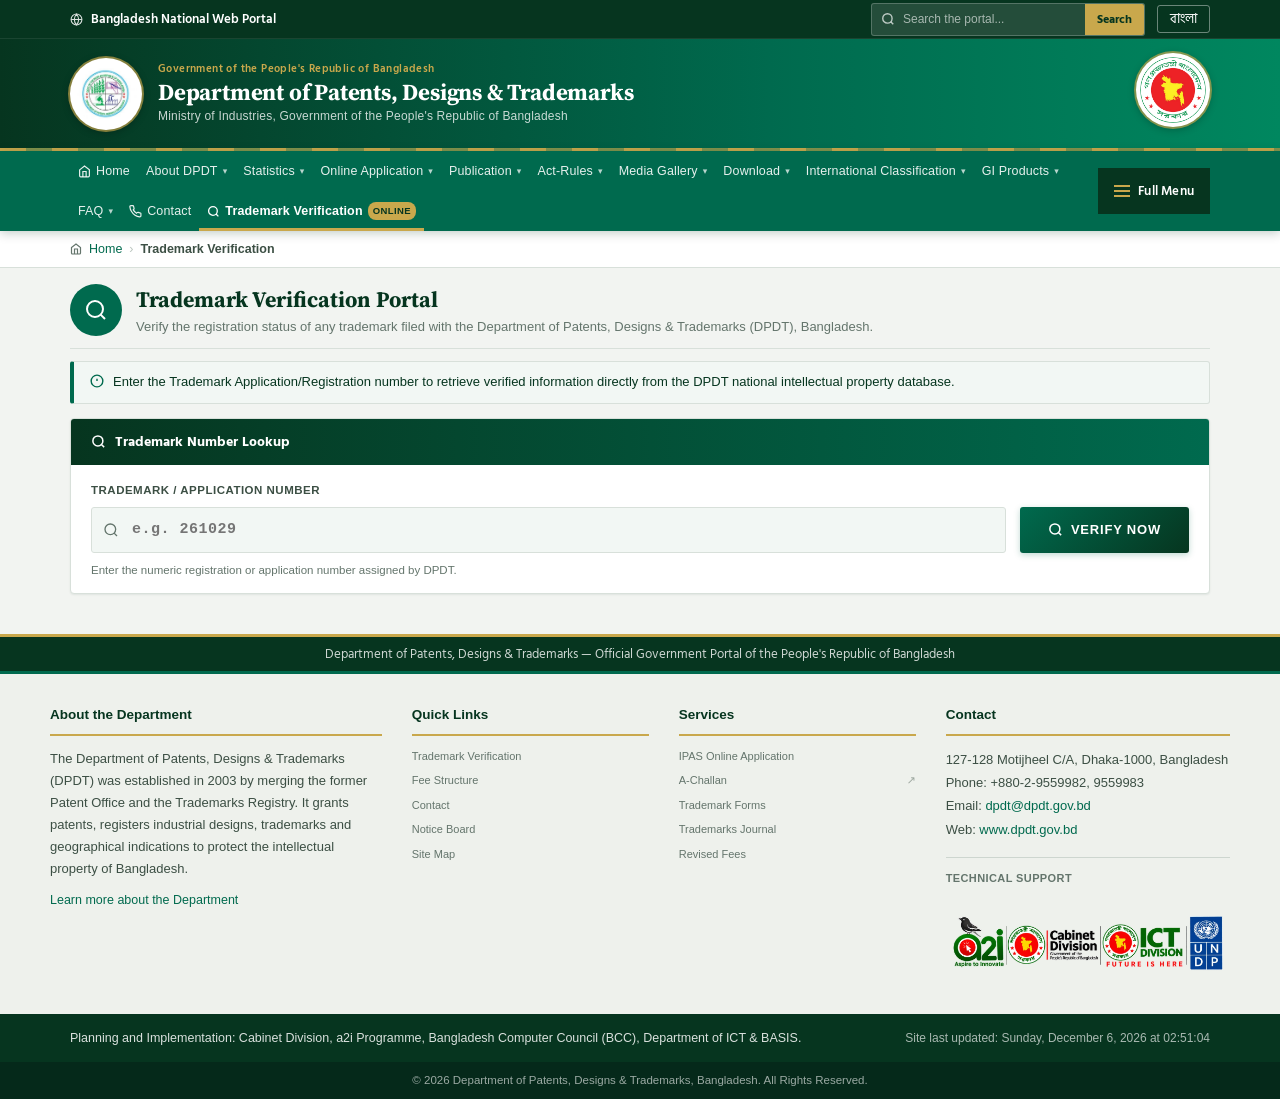
==== commit 6972758d: "fix: use combined technical support logo strip in footer Replace the SVG card with the provided tran" ====
--- a/verify.html
+++ b/verify.html
@@ -1005,7 +1005,7 @@
         <div class="footer-support">
           <p class="footer-support-title"><span data-en="Technical Support" data-bn="কারিগরি সহায়তা">Technical Support</span></p>
           <div class="footer-support-logos">
-            <img src="technical-support.svg" width="269" height="49" alt="Technical Support - a2i, Cabinet Division, ICT Division &amp; UNDP">
+            <img src="assets/technical-support-logos.webp" width="2172" height="724" alt="Technical Support - a2i, Cabinet Division, ICT Division &amp; UNDP">
           </div>
         </div>
       </div>
--- a/style.css
+++ b/style.css
@@ -29,6 +29,9 @@
   --shadow-sm: 0 1px 2px rgba(15, 50, 33, .08);
   --shadow-md: 0 3px 10px rgba(15, 50, 33, .10);
   --shadow-lg: 0 8px 28px rgba(15, 50, 33, .14);
+
+  --content-max: 1180px;
+  --cert-max: 880px;
 }
 
 * { box-sizing: border-box; margin: 0; padding: 0; }
@@ -52,7 +55,7 @@
 
 img { max-width: 100%; }
 
-.container { max-width: 1180px; margin: 0 auto; padding: 0 20px; }
+.container { max-width: var(--content-max); margin: 0 auto; padding: 0 20px; }
 
 .skip-link {
   position: absolute; left: -9999px; top: 0; z-index: 300;
@@ -204,7 +207,7 @@
 }
 .header-inner {
   display: flex; align-items: center; justify-content: space-between;
-  gap: 18px; padding: 16px 20px;
+  gap: 18px; padding-top: 14px; padding-bottom: 14px;
 }
 .header-brand { display: flex; align-items: center; gap: 16px; min-width: 0; }
 .brand-emblem {
@@ -243,13 +246,13 @@
   box-shadow: 0 2px 10px rgba(6,53,31,.25);
   position: sticky; top: 0; z-index: 120;
 }
-.nav-inner { display: flex; align-items: stretch; }
-.nav-list { display: flex; flex-wrap: wrap; list-style: none; align-items: stretch; flex: 1; }
+.nav-inner { display: flex; align-items: stretch; min-width: 0; }
+.nav-list { display: flex; flex-wrap: wrap; list-style: none; align-items: stretch; flex: 1; min-width: 0; }
 .nav-list > li { position: relative; display: flex; align-items: stretch; }
 .nav-link {
-  display: flex; align-items: center; gap: 6px;
-  color: rgba(255,255,255,.9); font-size: 13px; font-weight: 500;
-  padding: 12px 11px; white-space: nowrap; letter-spacing: .2px;
+  display: flex; align-items: center; gap: 5px;
+  color: rgba(255,255,255,.9); font-size: 12.75px; font-weight: 500;
+  padding: 11px 9px; white-space: nowrap; letter-spacing: .15px;
   transition: background .15s, color .15s; cursor: pointer;
   background: none; border: none; font-family: var(--font-body);
 }
@@ -301,12 +304,13 @@
 
 /* Full menu button + overlay */
 .nav-menu-btn {
-  display: flex; align-items: center; gap: 8px;
-  align-self: flex-start;
+  display: flex; align-items: center; justify-content: center; gap: 8px;
+  align-self: center; margin-left: auto;
   background: var(--green-deep); color: #fff; border: none; cursor: pointer;
-  font-family: var(--font-bangla); font-size: 13px; font-weight: 600;
-  padding: 0 18px; min-height: 44px; white-space: nowrap; letter-spacing: .2px;
-  transition: background .15s;
+  font-family: var(--font-bangla); font-size: 12.75px; font-weight: 600;
+  height: 46px; min-height: 46px; max-height: 46px;
+  padding: 0 16px; white-space: nowrap; letter-spacing: .2px;
+  transition: background .15s; flex-shrink: 0;
 }
 .nav-menu-btn:hover { background: #0a4a2c; }
 .nav-menu-btn .burger { display: flex; flex-direction: column; gap: 3px; }
@@ -422,9 +426,12 @@
 ═══════════════════════════════════════════════════════════════ */
 .breadcrumb {
   background: #fff; border-bottom: 1px solid var(--line);
-  font-size: 12.5px; padding: 8px 20px;
-}
-.breadcrumb .crumb-inner { display: flex; align-items: center; gap: 7px; flex-wrap: wrap; max-width: 1180px; margin: 0 auto; color: var(--muted); }
+  font-size: 12.5px; padding: 8px 0;
+}
+.breadcrumb .crumb-inner {
+  display: flex; align-items: center; gap: 7px; flex-wrap: wrap;
+  max-width: 1180px; margin: 0 auto; padding: 0 20px; color: var(--muted);
+}
 .breadcrumb a { color: var(--green); font-weight: 500; }
 .breadcrumb .sep { color: #b9c4bd; }
 .breadcrumb .current { color: var(--ink-2); font-weight: 600; }
@@ -435,7 +442,7 @@
 .view { display: none; }
 .view.active { display: block; }
 
-.page { padding: 26px 0 48px; }
+.page { padding-top: 26px; padding-bottom: 48px; }
 
 /* Section heading (government style) */
 .gov-heading { display: flex; align-items: center; gap: 12px; margin: 0 0 18px; }
@@ -639,6 +646,19 @@
 /* ═══════════════════════════════════════════════════════════════
    VERIFICATION VIEW
 ═══════════════════════════════════════════════════════════════ */
+#view-verify .page {
+  max-width: 1180px;
+  padding-top: 16px;
+  padding-bottom: 28px;
+}
+#view-verify .verify-head { margin-bottom: 14px; padding-bottom: 12px; }
+#view-verify .info-notice { margin-bottom: 14px; padding: 10px 16px; }
+#view-verify .search-panel { margin-bottom: 16px; }
+#view-verify .search-panel-body { padding: 16px 20px 14px; }
+#view-verify .search-hint { margin-top: 8px; }
+#view-verify .result-doc { margin-bottom: 16px; }
+#view-verify .success-note { margin-top: 14px; padding: 10px 16px; }
+
 .verify-head {
   display: flex; align-items: center; gap: 14px; margin-bottom: 20px;
   padding-bottom: 16px; border-bottom: 1px solid var(--line);
@@ -700,12 +720,12 @@
 
 /* Result slip */
 .result-doc {
-  background: #fff; border: 1px solid #c9d1cd; border-radius: 2px;
-  box-shadow: none; overflow: hidden; margin-bottom: 20px;
+  background: #fff; border: 1px solid #c9d1cd; border-radius: 3px;
+  box-shadow: var(--shadow-sm); overflow: hidden; margin-bottom: 16px;
 }
 .result-doc-head {
   background: var(--green-deep);
-  padding: 13px 22px; display: flex; align-items: center; justify-content: space-between; gap: 12px;
+  padding: 12px 20px; display: flex; align-items: center; justify-content: space-between; gap: 12px;
   border-bottom: 2px solid var(--gold);
 }
 .result-doc-title { display: flex; align-items: center; gap: 10px; }
@@ -722,7 +742,7 @@
 .result-table { width: 100%; border-collapse: collapse; font-size: 13.5px; }
 .result-table tr { border-bottom: 1px solid var(--line); }
 .result-table tr:last-child { border-bottom: none; }
-.result-table td { padding: 12px 22px; vertical-align: top; }
+.result-table td { padding: 10px 20px; vertical-align: top; }
 .result-table td.label-cell {
   width: 32%; background: #f7f9f8; font-weight: 600; color: var(--ink-2);
   border-right: 1px solid var(--line); font-size: 12.5px; letter-spacing: .1px; white-space: nowrap;
@@ -739,22 +759,86 @@
 }
 .status-ok::before { content: '✓'; margin-right: 6px; font-weight: 700; }
 
-.result-actions { background: #fff; border-top: 1px solid var(--line); padding: 12px 22px; display: flex; gap: 8px; flex-wrap: wrap; }
-.action-btn { display: inline-flex; align-items: center; gap: 6px; padding: 6px 14px; border-radius: 2px; font-size: 12px; font-weight: 600; cursor: pointer; font-family: var(--font-body); transition: all .15s; }
-.action-btn svg { width: 12px; height: 12px; }
+.result-actions {
+  background: #f7f9f8; border-top: 1px solid var(--line);
+  padding: 12px 20px; display: flex; gap: 10px; flex-wrap: wrap; align-items: center;
+}
+.action-btn {
+  display: inline-flex; align-items: center; justify-content: center; gap: 7px;
+  padding: 8px 16px; border-radius: 3px; font-size: 12.5px; font-weight: 600;
+  cursor: pointer; font-family: var(--font-body); transition: all .15s; min-height: 36px;
+}
+.action-btn svg { width: 13px; height: 13px; flex-shrink: 0; }
 .action-btn-green { background: var(--green); color: #fff; border: 1px solid var(--green); box-shadow: none; }
 .action-btn-green:hover { background: var(--green-deep); }
 .action-btn-outline { background: #fff; color: var(--green-deep); border: 1px solid var(--green); }
 .action-btn-outline:hover { background: var(--green-soft); }
 
 /* Certificate */
-.cert-card { background: #fff; border: 1px solid #c9d1cd; border-radius: 2px; box-shadow: none; overflow: hidden; }
-.cert-card-body { padding: 16px; display: flex; justify-content: center; background: #fff; }
+.cert-card {
+  background: #fff; border: 1px solid #c9d1cd; border-radius: 3px;
+  box-shadow: var(--shadow-sm); overflow: hidden;
+}
+.cert-card-body {
+  padding: 18px 16px 20px;
+  display: flex;
+  justify-content: center;
+  align-items: flex-start;
+  background: #eef3f0;
+}
 .cert-card-body img {
-  max-width: 100%; height: auto; object-fit: contain;
+  max-width: 100%; width: 100%; height: auto; object-fit: contain;
   border: 1px solid var(--line); background: #fff;
 }
-.cert-card-body iframe { width: 100%; height: 820px; border: 1px solid var(--line); }
+.cert-card-body iframe {
+  width: 100%;
+  max-width: var(--cert-max);
+  aspect-ratio: 2373 / 3508;
+  height: auto;
+  border: 1px solid var(--line);
+  margin: 0 auto;
+  display: block;
+  background: #fff;
+  box-shadow: var(--shadow-md);
+}
+
+/* Reserved A4-portrait slot (certificate JPG is 2373×3508).
+   Desktop preview is 850–900px wide, centered, original ratio kept.
+   Full document remains reachable by vertical scroll. */
+.cert-frame {
+  width: 100%;
+  max-width: var(--cert-max);
+  aspect-ratio: 2373 / 3508;
+  position: relative;
+  background: #fff;
+  border: 1px solid #c9d1cd;
+  overflow: hidden;
+  margin: 0 auto;
+  box-shadow: var(--shadow-md);
+}
+.cert-frame img {
+  position: absolute;
+  inset: 0;
+  width: 100%;
+  height: 100%;
+  max-width: none;
+  object-fit: contain;
+  border: 0;
+  background: #fff;
+  display: block;
+}
+.cert-img.is-loading { opacity: 0; }
+.cert-skeleton {
+  position: absolute;
+  inset: 0;
+  background: linear-gradient(90deg, #eef3f0 0%, #f7faf8 50%, #eef3f0 100%);
+  background-size: 200% 100%;
+  animation: cert-shimmer 1.2s ease-in-out infinite;
+}
+@keyframes cert-shimmer {
+  0% { background-position: 100% 0; }
+  100% { background-position: -100% 0; }
+}
 
 .success-note {
   background: #fff; border: 1px solid rgba(0,106,78,.3);
@@ -870,8 +954,19 @@
 .footer-support { margin-top: 16px; padding-top: 12px; border-top: 1px solid rgba(6, 53, 31, .14); }
 .footer-support-title { font-size: 11px; font-weight: 700; color: var(--muted); letter-spacing: .4px; text-transform: uppercase; margin-bottom: 8px; }
 .footer-support-title .bn { font-family: var(--font-bangla); text-transform: none; }
-.footer-support-logos { display: inline-flex; background: #fff; border: 1px solid rgba(6, 53, 31, .12); border-radius: 6px; padding: 5px 9px; }
-.footer-support-logos img { display: block; width: 190px; height: auto; }
+.footer-support-logos {
+  display: flex;
+  justify-content: center;
+  align-items: center;
+  max-width: 100%;
+}
+.footer-support-logos img {
+  display: block;
+  width: 100%;
+  max-width: 320px;
+  height: auto;
+  object-fit: contain;
+}
 .footer-bottom {
   background: var(--green-deep); color: rgba(255,255,255,.85);
   padding: 14px 0; font-size: 12.5px;
@@ -894,7 +989,7 @@
   .nav-inner {
     padding-left: 8px;
     padding-right: 0;
-    overflow: hidden;
+    overflow: visible;
   }
   .nav-list {
     display: flex;
@@ -921,15 +1016,41 @@
     min-height: 42px;
     box-shadow: -8px 0 10px rgba(0, 106, 78, .35);
   }
+  .footer-support-logos img { max-width: 100%; }
   .service-grid { grid-template-columns: repeat(2, 1fr); }
   .stats-band { grid-template-columns: repeat(2, 1fr); row-gap: 18px; }
 }
 
 @media (max-width: 760px) {
+  .nav-inner {
+    padding: 0 0 0 6px;
+    overflow: hidden;
+  }
+  .nav-list {
+    display: flex;
+    flex-wrap: nowrap;
+    overflow: hidden;
+    flex: 1;
+    min-width: 0;
+  }
+  .nav-list > li:nth-child(n+4) { display: none; }
+  .nav-link { padding: 11px 8px; font-size: 12.5px; }
+  .nav-hamburger {
+    display: flex;
+    height: 42px;
+    min-height: 42px;
+    max-height: 42px;
+    padding: 0 14px;
+    gap: 7px;
+    margin-left: auto;
+    box-shadow: none;
+    align-self: center;
+    font-size: 13px;
+  }
   .national-bar-inner { flex-direction: column; gap: 6px; padding: 6px 0; }
   .top-search { width: 100%; }
   .top-search input { flex: 1; }
-  .header-inner { flex-direction: column; text-align: center; padding: 14px 12px; }
+  .header-inner { flex-direction: column; text-align: center; padding-top: 14px; padding-bottom: 14px; }
   .header-brand { flex-direction: column; gap: 10px; }
   .header-side { display: none; }
   .brand-emblem { width: 62px; height: 62px; }
@@ -938,7 +1059,23 @@
   .service-grid { grid-template-columns: 1fr; }
   .contact-grid { grid-template-columns: 1fr; }
   .contact-info-card .cic-body { grid-template-columns: 1fr; }
-  .footer-grid { grid-template-columns: 1fr; gap: 22px; }
+  .footer-grid {
+    grid-template-columns: 1fr 1fr;
+    gap: 22px 18px;
+  }
+  .footer-grid > :first-child,
+  .footer-grid > :last-child {
+    grid-column: 1 / -1;
+  }
+  .footer-main { padding: 22px 0 18px; }
+  .footer h4 { font-size: 13px; margin-bottom: 10px; padding-bottom: 6px; }
+  .footer-links li { margin-bottom: 8px; }
+  .footer-links a { font-size: 13px; line-height: 1.5; align-items: flex-start; }
+  .footer-about { font-size: 13px; line-height: 1.65; }
+  .footer-contact { font-size: 13px; line-height: 1.7; }
+  .footer-support { margin-top: 14px; padding-top: 12px; }
+  .footer-support-logos { justify-content: center; }
+  .footer-support-logos img { width: 100%; max-width: 420px; height: auto; }
   .mega-body { grid-template-columns: 1fr; }
   .imp-links { grid-template-columns: 1fr; }
   .hero { padding: 22px 18px; }
@@ -946,20 +1083,87 @@
   .hero h2 .en-title { font-size: 17px; }
   .result-table td.label-cell { width: 40%; white-space: normal; font-size: 12px; }
   .result-table td { padding: 10px 14px; }
-  .cert-card-body iframe { height: 520px; }
+  .cert-card-body { padding: 8px; background: #eef3f0; }
+  .cert-card-body iframe { width: 100%; max-width: 100%; height: auto; box-shadow: none; }
+  .cert-frame { width: 100%; max-width: 100%; box-shadow: none; }
+  html, body { overflow-x: hidden; }
   .result-doc-head { flex-direction: column; align-items: flex-start; }
+  #view-verify .page { padding-top: 12px; padding-bottom: 20px; }
+  #view-verify .verify-head { gap: 10px; }
+  #view-verify .verify-head .vh-icon { width: 42px; height: 42px; }
+  #view-verify .verify-head h2 { font-size: 18px; }
+  #view-verify .search-panel-body { padding: 14px 14px 12px; }
+  #view-verify .result-doc-head { padding: 10px 14px; }
+  #view-verify .result-actions { padding: 10px 14px; }
 }
 
 @media (max-width: 620px) {
   .search-form-row { flex-direction: column; align-items: stretch; }
   .search-btn { width: 100%; justify-content: center; }
+  #view-verify .result-table,
+  #view-verify .result-table tbody,
+  #view-verify .result-table tr { display: block; width: 100%; }
+  #view-verify .result-table td.label-cell {
+    display: block; width: 100%; border-right: none; padding: 8px 14px 2px;
+  }
+  #view-verify .result-table td.value-cell {
+    display: block; width: 100%; padding: 2px 14px 10px;
+  }
+}
+
+/* Desktop: 1366×768 — condensed chrome, certificate ~850px */
+@media (min-width: 1100px) and (max-width: 1439px) {
+  :root { --cert-max: 850px; }
+  .nav-link { padding: 10px 8px; font-size: 12.5px; }
+  #view-verify .page { padding-top: 14px; padding-bottom: 24px; }
+  #view-verify .verify-head { margin-bottom: 12px; padding-bottom: 10px; }
+  .cert-card-body { padding: 16px 14px 18px; }
+}
+
+/* Desktop: 1440×900 — certificate ~880px (default --cert-max) */
+@media (min-width: 1440px) and (max-width: 1599px) {
+  :root { --cert-max: 880px; }
+  .nav-link { padding: 11px 9px; font-size: 12.75px; }
+  #view-verify .page { padding-top: 16px; padding-bottom: 28px; }
+}
+
+/* Desktop: 1920×1080 — certificate 900px, still centered */
+@media (min-width: 1600px) {
+  :root { --cert-max: 900px; }
+  .nav-link { padding: 11px 10px; font-size: 13px; }
+  #view-verify .page { padding-top: 18px; padding-bottom: 32px; }
+  .cert-card-body { padding: 22px 20px 24px; }
+}
+
+/* Short laptop viewports (1366×768): tighten vertical rhythm */
+@media (min-width: 761px) and (max-height: 800px) {
+  #view-verify .page { padding-top: 12px; padding-bottom: 20px; }
+  #view-verify .verify-head { margin-bottom: 10px; padding-bottom: 8px; gap: 10px; }
+  #view-verify .verify-head .vh-icon { width: 42px; height: 42px; }
+  #view-verify .verify-head h2 { font-size: 20px; }
+  #view-verify .verify-head p { font-size: 12.5px; }
+  #view-verify .info-notice { margin-bottom: 10px; padding: 8px 14px; font-size: 12.5px; }
+  #view-verify .search-panel { margin-bottom: 12px; }
+  #view-verify .search-panel-head { padding: 9px 18px; }
+  #view-verify .search-panel-body { padding: 14px 18px 12px; }
+  #view-verify .search-input { height: 42px; }
+  #view-verify .search-btn { height: 42px; padding: 0 22px; }
+  #view-verify .result-doc { margin-bottom: 12px; }
+  #view-verify .result-table td { padding: 8px 18px; }
+  #view-verify .result-actions { padding: 10px 18px; }
+  #view-verify .success-note { margin-top: 10px; padding: 9px 14px; }
+  .cert-card-body { padding: 14px 12px 16px; }
 }
 
 @media (max-width: 480px) {
   .stats-band { grid-template-columns: repeat(2, 1fr); }
   .search-form-row { flex-direction: column; align-items: stretch; }
   .search-btn { width: 100%; justify-content: center; }
-  .footer-bottom-inner { flex-direction: column; text-align: center; }
+  .footer-bottom-inner { flex-direction: column; text-align: center; gap: 8px; }
+  .footer-bottom { padding: 12px 0; font-size: 12px; line-height: 1.55; }
+  .cert-card-body { padding: 6px; }
+  .container { padding: 0 12px; }
+  .breadcrumb .crumb-inner { padding: 0 12px; }
 }
 
 /* ═══════════════════════════════════════════════════════════════
@@ -971,6 +1175,11 @@
   body { background: #fff; }
   .page { padding: 0; }
   .result-doc, .cert-card { box-shadow: none; border-color: #ccc; }
+  .cert-card-body { padding: 0; }
+  .cert-frame { width: 100%; max-width: 100%; }
+  .cert-card-body iframe { width: 100%; height: auto; }
+  .cert-skeleton { display: none !important; animation: none; }
+  .cert-img.is-loading { opacity: 1; }
   @page { margin: 12mm; }
 }
 
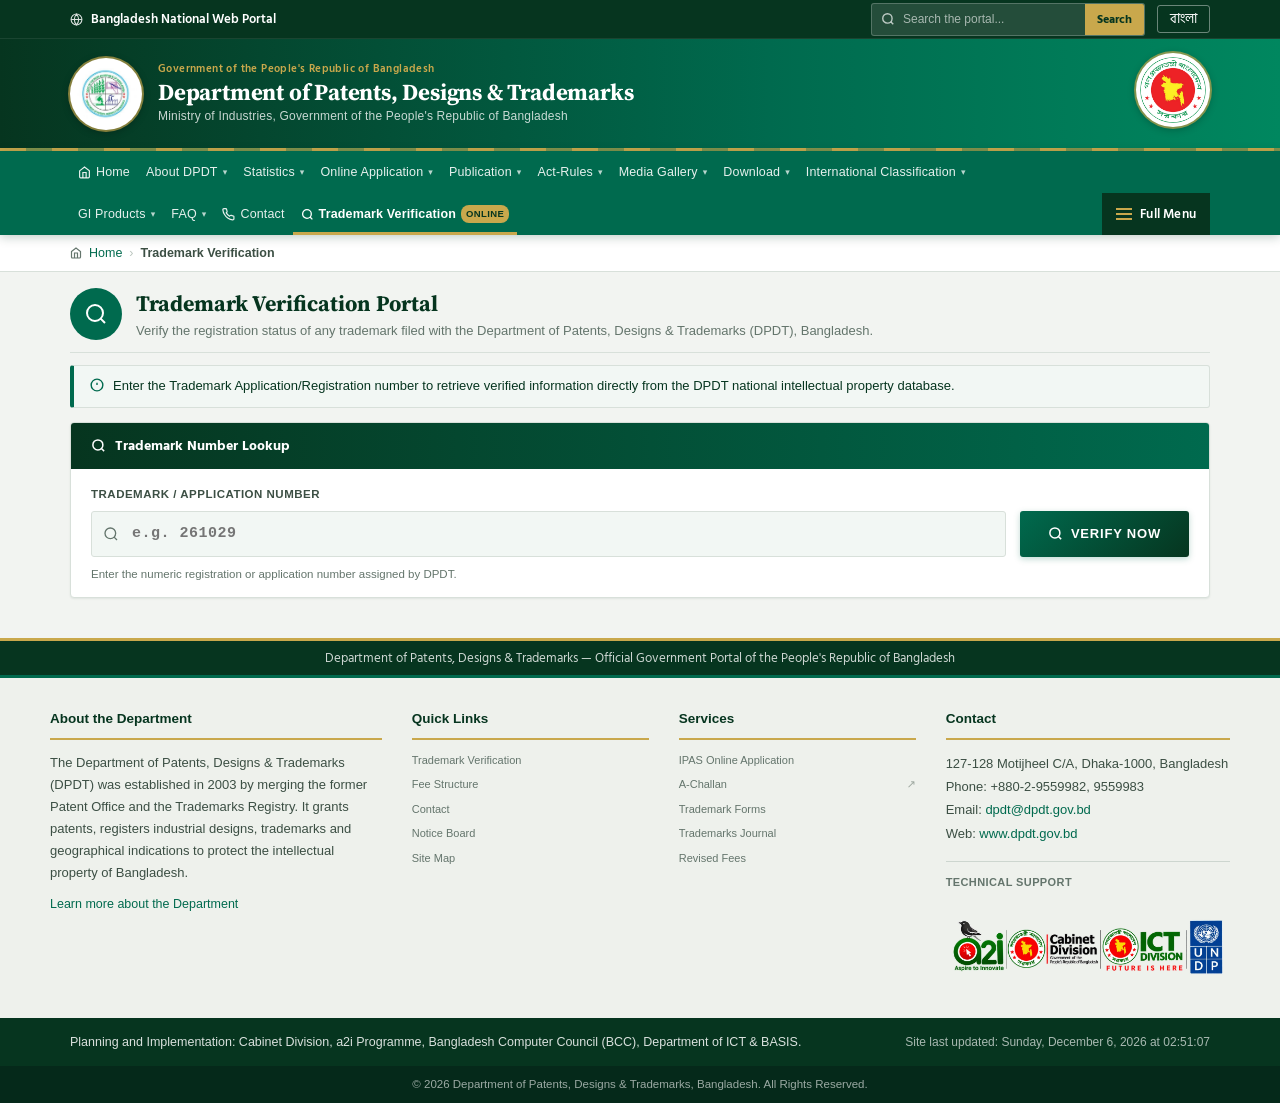
==== commit ebf89b89: "fix: place Full Menu on the second navigation row Keep the two-row desktop nav, with Full Menu occup" ====
--- a/verify.html
+++ b/verify.html
@@ -62,11 +62,16 @@
 ═══════════════════════════════════════════════════════════ -->
 <nav class="primary-nav" aria-label="Main navigation">
   <div class="container nav-inner">
-    <ul class="nav-list" id="navList"></ul>
-    <button class="nav-menu-btn" id="menuBtn" type="button">
-      <span class="burger"><span></span><span></span><span></span></span>
-      <span class="menu-label" data-en="Full Menu" data-bn="সকল মেনু">Full Menu</span>
-    </button>
+    <div class="nav-rows" id="navList">
+      <ul class="nav-list nav-row-primary" id="navRowPrimary"></ul>
+      <div class="nav-row-secondary">
+        <ul class="nav-list" id="navRowSecondary"></ul>
+        <button class="nav-menu-btn" id="menuBtn" type="button">
+          <span class="burger"><span></span><span></span><span></span></span>
+          <span class="menu-label" data-en="Full Menu" data-bn="সকল মেনু">Full Menu</span>
+        </button>
+      </div>
+    </div>
     <button class="nav-hamburger" id="navHamburger" type="button" aria-label="Open menu">
       <span><i></i><i></i><i></i></span>
       <span class="menu-label" data-en="Menu" data-bn="মেনু">Menu</span>
--- a/style.css
+++ b/style.css
@@ -245,10 +245,32 @@
   background: var(--green);
   box-shadow: 0 2px 10px rgba(6,53,31,.25);
   position: sticky; top: 0; z-index: 120;
+  overflow: visible;
 }
 .nav-inner { display: flex; align-items: stretch; min-width: 0; }
-.nav-list { display: flex; flex-wrap: wrap; list-style: none; align-items: stretch; flex: 1; min-width: 0; }
+.nav-rows {
+  display: flex;
+  flex-direction: column;
+  flex: 1;
+  min-width: 0;
+}
+.nav-list { display: flex; flex-wrap: wrap; list-style: none; align-items: stretch; min-width: 0; }
 .nav-list > li { position: relative; display: flex; align-items: stretch; }
+.nav-row-primary,
+.nav-row-secondary {
+  min-height: 42px;
+}
+.nav-row-secondary {
+  display: flex;
+  align-items: stretch;
+  width: 100%;
+  min-width: 0;
+}
+.nav-row-secondary .nav-list {
+  flex: 1;
+  min-width: 0;
+  min-height: 42px;
+}
 .nav-link {
   display: flex; align-items: center; gap: 5px;
   color: rgba(255,255,255,.9); font-size: 12.75px; font-weight: 500;
@@ -305,11 +327,11 @@
 /* Full menu button + overlay */
 .nav-menu-btn {
   display: flex; align-items: center; justify-content: center; gap: 8px;
-  align-self: center; margin-left: auto;
+  align-self: stretch; margin-left: auto;
   background: var(--green-deep); color: #fff; border: none; cursor: pointer;
   font-family: var(--font-bangla); font-size: 12.75px; font-weight: 600;
-  height: 46px; min-height: 46px; max-height: 46px;
-  padding: 0 16px; white-space: nowrap; letter-spacing: .2px;
+  min-height: 42px;
+  padding: 0 14px; white-space: nowrap; letter-spacing: .2px;
   transition: background .15s; flex-shrink: 0;
 }
 .nav-menu-btn:hover { background: #0a4a2c; }
@@ -991,18 +1013,27 @@
     padding-right: 0;
     overflow: visible;
   }
-  .nav-list {
-    display: flex;
+  .nav-rows {
+    flex-direction: row;
     flex-wrap: nowrap;
     overflow-x: auto;
     overflow-y: hidden;
     -webkit-overflow-scrolling: touch;
     overscroll-behavior-x: contain;
-    flex: 1;
-    min-width: 0;
     scrollbar-width: none;
   }
-  .nav-list::-webkit-scrollbar { display: none; }
+  .nav-rows::-webkit-scrollbar { display: none; }
+  .nav-row-secondary {
+    flex: 0 0 auto;
+    width: auto;
+  }
+  .nav-list {
+    display: flex;
+    flex-wrap: nowrap;
+    overflow: visible;
+    flex: 0 0 auto;
+    min-width: 0;
+  }
   .nav-list > li { flex-shrink: 0; }
   .nav-list > li:hover > .dropdown,
   .nav-list > li.open > .dropdown,
@@ -1026,6 +1057,9 @@
     padding: 0 0 0 6px;
     overflow: hidden;
   }
+  .nav-rows {
+    overflow: hidden;
+  }
   .nav-list {
     display: flex;
     flex-wrap: nowrap;
@@ -1033,7 +1067,8 @@
     flex: 1;
     min-width: 0;
   }
-  .nav-list > li:nth-child(n+4) { display: none; }
+  .nav-row-primary > li:nth-child(n+4) { display: none; }
+  .nav-row-secondary { display: none; }
   .nav-link { padding: 11px 8px; font-size: 12.5px; }
   .nav-hamburger {
     display: flex;
@@ -1111,6 +1146,10 @@
   }
 }
 
+@media (min-width: 1366px) {
+  .nav-row-primary { flex-wrap: nowrap; }
+}
+
 /* Desktop: 1366×768 — condensed chrome, certificate ~850px */
 @media (min-width: 1100px) and (max-width: 1439px) {
   :root { --cert-max: 850px; }
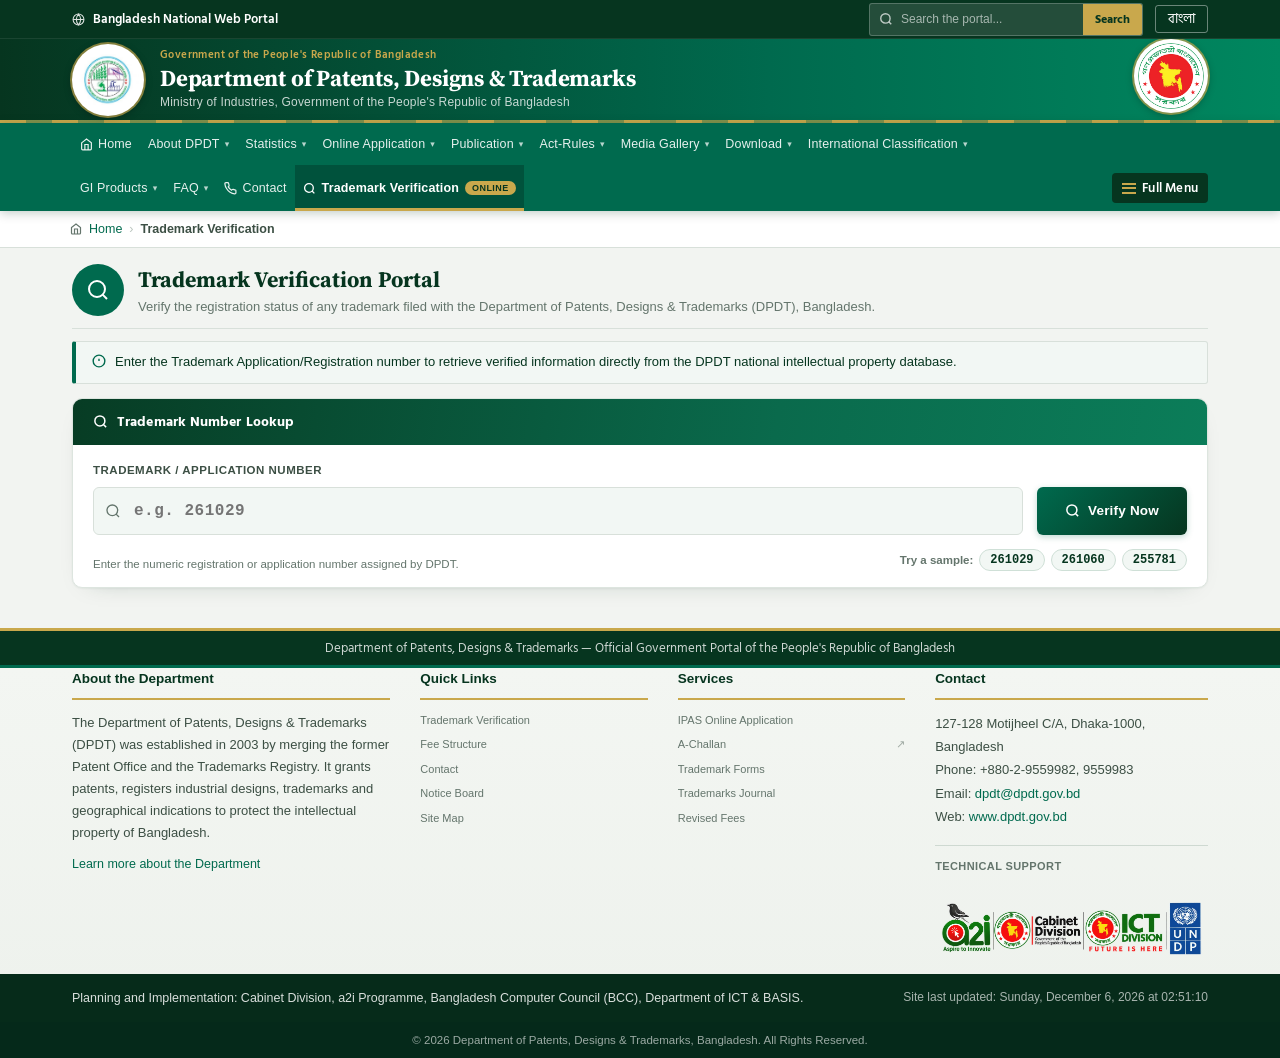
==== commit 17bd43a5: "feat(ui): refresh homepage hero, stats band and verification flow - Rebuild hero with quick trademar" ====
--- a/verify.html
+++ b/verify.html
@@ -129,50 +129,104 @@
 
       <!-- Hero / Welcome -->
       <div class="hero">
-        <div class="hero-eyebrow">
-          <svg width="13" height="13" viewBox="0 0 24 24" fill="none" stroke="currentColor" stroke-width="2.2"><circle cx="12" cy="12" r="10"/><path d="M12 16v-4M12 8h.01"/></svg>
-          <span data-en="Official Website — Welcome Message" data-bn="স্বাগত বার্তা — অফিসিয়াল ওয়েবসাইট">Official Website — Welcome Message</span>
-        </div>
-        <h2>
-          <span data-en="Welcome to the Department of Patents, Designs &amp; Trademarks" data-bn="পেটেন্ট, শিল্প-নকশা ও ট্রেডমার্কস অধিদপ্তরে স্বাগতম">Welcome to the Department of Patents, Designs &amp; Trademarks</span>
-        </h2>
-        <p class="bn-text" data-en="The Department of Patents, Designs & Trademarks (DPDT), under the Ministry of Industries of the Government of the People's Republic of Bangladesh, is the national authority responsible for the protection of intellectual property — granting patents for new inventions, registering industrial designs, and registering trademarks and geographical indications (GI) for goods and services."
-           data-bn="গণপ্রজাতন্ত্রী বাংলাদেশ সরকারের শিল্প মন্ত্রণালয়ের নিয়ন্ত্রণাধীন পেটেন্ট, শিল্প-নকশা ও ট্রেডমার্কস অধিদপ্তরের অফিসিয়াল ওয়েবসাইটে আপনাকে স্বাগত। সাবেক ‘পেটেন্ট অফিস’ এবং ‘ট্রেডমার্কস রেজিস্ট্রি’ অফিস দুটি একীভূত করে ২০০৩ সালে পেটেন্ট, ডিজাইন ও ট্রেডমার্কস অধিদপ্তর হিসাবে এটি কার্যক্রম শুরু করে। এই অধিদপ্তরের মূল কার্যাবলীর মধ্যে রয়েছে মেধা সম্পদ সুরক্ষায় নতুন নতুন উদ্ভাবনের পেটেন্ট, ডিজাইন সত্ত্ব মঞ্জুর করা, পণ্য ও সেবার ট্রেডমার্ক ও ভৌগোলিক নির্দেশক পণ্য নিবন্ধন করা।">
-          The Department of Patents, Designs &amp; Trademarks (DPDT), under the Ministry of Industries of the Government of the People's Republic of Bangladesh, is the national authority responsible for the protection of intellectual property — granting patents for new inventions, registering industrial designs, and registering trademarks and geographical indications (GI) for goods and services.
-        </p>
-        <div class="hero-actions">
-          <a class="btn btn-green" href="/verify" data-internal="1">
-            <svg width="15" height="15" viewBox="0 0 24 24" fill="none" stroke="currentColor" stroke-width="2.4"><circle cx="11" cy="11" r="8"/><line x1="21" y1="21" x2="16.65" y2="16.65"/></svg>
-            <span data-en="Verify a Trademark" data-bn="ট্রেডমার্ক যাচাই করুন">Verify a Trademark</span>
-          </a>
-          <a class="btn btn-outline" href="/online-application" data-internal="1">
-            <svg width="15" height="15" viewBox="0 0 24 24" fill="none" stroke="currentColor" stroke-width="2.2"><path d="M14 2H6a2 2 0 0 0-2 2v16a2 2 0 0 0 2 2h12a2 2 0 0 0 2-2V8z"/><polyline points="14 2 14 8 20 8"/></svg>
-            <span data-en="IPAS Online Application" data-bn="অনলাইন আবেদন (আইপাস)">IPAS Online Application</span>
-          </a>
-          <a class="btn btn-gold" href="/about" data-internal="1">
-            <span data-en="About the Department" data-bn="অধিদপ্তর সম্পর্কিত">About the Department</span>
-          </a>
+        <div class="hero-inner">
+          <div class="hero-copy">
+            <div class="hero-eyebrow">
+              <svg width="13" height="13" viewBox="0 0 24 24" fill="none" stroke="currentColor" stroke-width="2.2"><circle cx="12" cy="12" r="10"/><path d="M12 16v-4M12 8h.01"/></svg>
+              <span data-en="Official Website — Welcome Message" data-bn="স্বাগত বার্তা — অফিসিয়াল ওয়েবসাইট">Official Website — Welcome Message</span>
+            </div>
+            <h2>
+              <span data-en="Welcome to the Department of Patents, Designs &amp; Trademarks" data-bn="পেটেন্ট, শিল্প-নকশা ও ট্রেডমার্কস অধিদপ্তরে স্বাগতম">Welcome to the Department of Patents, Designs &amp; Trademarks</span>
+            </h2>
+            <p class="bn-text" data-en="The Department of Patents, Designs & Trademarks (DPDT), under the Ministry of Industries of the Government of the People's Republic of Bangladesh, is the national authority responsible for the protection of intellectual property — granting patents for new inventions, registering industrial designs, and registering trademarks and geographical indications (GI) for goods and services."
+               data-bn="গণপ্রজাতন্ত্রী বাংলাদেশ সরকারের শিল্প মন্ত্রণালয়ের নিয়ন্ত্রণাধীন পেটেন্ট, শিল্প-নকশা ও ট্রেডমার্কস অধিদপ্তরের অফিসিয়াল ওয়েবসাইটে আপনাকে স্বাগত। সাবেক ‘পেটেন্ট অফিস’ এবং ‘ট্রেডমার্কস রেজিস্ট্রি’ অফিস দুটি একীভূত করে ২০০৩ সালে পেটেন্ট, ডিজাইন ও ট্রেডমার্কস অধিদপ্তর হিসাবে এটি কার্যক্রম শুরু করে। এই অধিদপ্তরের মূল কার্যাবলীর মধ্যে রয়েছে মেধা সম্পদ সুরক্ষায় নতুন নতুন উদ্ভাবনের পেটেন্ট, ডিজাইন সত্ত্ব মঞ্জুর করা, পণ্য ও সেবার ট্রেডমার্ক ও ভৌগোলিক নির্দেশক পণ্য নিবন্ধন করা।">
+              The Department of Patents, Designs &amp; Trademarks (DPDT), under the Ministry of Industries of the Government of the People's Republic of Bangladesh, is the national authority responsible for the protection of intellectual property — granting patents for new inventions, registering industrial designs, and registering trademarks and geographical indications (GI) for goods and services.
+            </p>
+            <div class="hero-actions">
+              <a class="btn btn-green" href="/verify" data-internal="1">
+                <svg width="15" height="15" viewBox="0 0 24 24" fill="none" stroke="currentColor" stroke-width="2.4"><circle cx="11" cy="11" r="8"/><line x1="21" y1="21" x2="16.65" y2="16.65"/></svg>
+                <span data-en="Verify a Trademark" data-bn="ট্রেডমার্ক যাচাই করুন">Verify a Trademark</span>
+              </a>
+              <a class="btn btn-outline" href="/online-application" data-internal="1">
+                <svg width="15" height="15" viewBox="0 0 24 24" fill="none" stroke="currentColor" stroke-width="2.2"><path d="M14 2H6a2 2 0 0 0-2 2v16a2 2 0 0 0 2 2h12a2 2 0 0 0 2-2V8z"/><polyline points="14 2 14 8 20 8"/></svg>
+                <span data-en="IPAS Online Application" data-bn="অনলাইন আবেদন (আইপাস)">IPAS Online Application</span>
+              </a>
+              <a class="btn btn-gold" href="/about" data-internal="1">
+                <span data-en="About the Department" data-bn="অধিদপ্তর সম্পর্কিত">About the Department</span>
+              </a>
+            </div>
+            <div class="hero-chips">
+              <span class="hc-label" data-en="Popular services:" data-bn="জনপ্রিয় সেবা:">Popular services:</span>
+              <a class="hero-chip" href="/verify?page=fee" data-internal="1"><span data-en="Fee Structure" data-bn="ফি কাঠামো">Fee Structure</span></a>
+              <a class="hero-chip" href="/trademarks-journal" data-internal="1"><span data-en="Trademarks Journal" data-bn="ট্রেডমার্কস জার্নাল">Trademarks Journal</span></a>
+              <a class="hero-chip" href="/verify?page=contact" data-internal="1"><span data-en="Contact &amp; Hotlines" data-bn="যোগাযোগ ও হটলাইন">Contact &amp; Hotlines</span></a>
+            </div>
+          </div>
+
+          <aside class="hero-card">
+            <div class="hc-icon">
+              <svg width="26" height="26" viewBox="0 0 24 24" fill="none" stroke="currentColor" stroke-width="2"><path d="M12 22s8-4 8-10V5l-8-3-8 3v7c0 6 8 10 8 10z"/><path d="M9 12l2 2 4-4"/></svg>
+            </div>
+            <h3 data-en="Quick Trademark Check" data-bn="দ্রুত ট্রেডমার্ক যাচাই">Quick Trademark Check</h3>
+            <p data-en="Confirm a trademark's registration status in seconds using the DPDT national database." data-bn="ডিপিডিটি জাতীয় ডেটাবেজ ব্যবহার করে কয়েক সেকেন্ডে ট্রেডমার্কের নিবন্ধন অবস্থা নিশ্চিত করুন।">Confirm a trademark's registration status in seconds using the DPDT national database.</p>
+            <form class="hero-verify" onsubmit="event.preventDefault();var v=document.getElementById('heroTm').value.trim();if(v)navigate('/verify?reg_no='+encodeURIComponent(v));">
+              <label for="heroTm" data-en="Trademark / Application Number" data-bn="ট্রেডমার্ক / আবেদন নম্বর">Trademark / Application Number</label>
+              <div class="hero-input-wrap">
+                <svg width="16" height="16" viewBox="0 0 24 24" fill="none" stroke="currentColor" stroke-width="2"><circle cx="11" cy="11" r="8"/><line x1="21" y1="21" x2="16.65" y2="16.65"/></svg>
+                <input id="heroTm" type="text" inputmode="numeric" placeholder="e.g. 261029" autocomplete="off" aria-label="Trademark number">
+              </div>
+              <button class="btn btn-green" type="submit">
+                <span data-en="Check Now" data-bn="এখনই যাচাই করুন">Check Now</span>
+                <svg width="15" height="15" viewBox="0 0 24 24" fill="none" stroke="currentColor" stroke-width="2.4"><line x1="5" y1="12" x2="19" y2="12"/><polyline points="12 5 19 12 12 19"/></svg>
+              </button>
+            </form>
+            <div class="hero-card-foot">
+              <span data-en="Sample:" data-bn="নমুনা:">Sample:</span>
+              <a href="/verify?reg_no=261029" data-internal="1">261029</a>
+              <a href="/verify?reg_no=261060" data-internal="1">261060</a>
+            </div>
+          </aside>
         </div>
       </div>
 
       <!-- Statistics band -->
       <div class="stats-band">
-        <div class="stat-item">
-          <div class="num" id="recordCount">—</div>
-          <div class="lbl"><span data-en="Trademark Records in Online Verification Database" data-bn="অনলাইন যাচাইকরণ ডেটাবেজে ট্রেডমার্ক রেকর্ড">Trademark Records in Online Verification Database</span></div>
-        </div>
-        <div class="stat-item">
-          <a href="https://dpdt.gov.bd/pages/static-pages/6922df1c933eb65569e1fed9" target="_blank" rel="noopener" style="color:#c9a84c;font-size:24px;font-weight:700;display:block;margin-top:8px;">↗</a>
-          <div class="lbl"><span data-en="Patent Statistics" data-bn="পেটেন্ট পরিসংখ্যান">Patent Statistics</span></div>
-        </div>
-        <div class="stat-item">
-          <a href="https://dpdt.gov.bd/pages/static-pages/6922dd30933eb65569e13db9" target="_blank" rel="noopener" style="color:#c9a84c;font-size:24px;font-weight:700;display:block;margin-top:8px;">↗</a>
-          <div class="lbl"><span data-en="Industrial Design Statistics" data-bn="শিল্প-নকশা পরিসংখ্যান">Industrial Design Statistics</span></div>
-        </div>
-        <div class="stat-item">
-          <a href="https://dpdt.gov.bd/pages/static-pages/6922dc00933eb65569e0de4f" target="_blank" rel="noopener" style="color:#c9a84c;font-size:24px;font-weight:700;display:block;margin-top:8px;">↗</a>
-          <div class="lbl"><span data-en="Trademark Statistics" data-bn="ট্রেডমার্কস পরিসংখ্যান">Trademark Statistics</span></div>
-        </div>
+        <div class="stat-item stat-primary">
+          <span class="stat-icon">
+            <svg width="20" height="20" viewBox="0 0 24 24" fill="none" stroke="currentColor" stroke-width="2"><path d="M12 22s8-4 8-10V5l-8-3-8 3v7c0 6 8 10 8 10z"/><path d="M9 12l2 2 4-4"/></svg>
+          </span>
+          <div class="stat-body">
+            <div class="num" id="recordCount">—</div>
+            <div class="lbl"><span data-en="Trademark records in the online verification database" data-bn="অনলাইন যাচাইকরণ ডেটাবেজে ট্রেডমার্ক রেকর্ড">Trademark records in the online verification database</span></div>
+          </div>
+        </div>
+        <a class="stat-item stat-link" href="https://dpdt.gov.bd/pages/static-pages/6922df1c933eb65569e1fed9" target="_blank" rel="noopener">
+          <span class="stat-icon">
+            <svg width="20" height="20" viewBox="0 0 24 24" fill="none" stroke="currentColor" stroke-width="2"><path d="M14 2H6a2 2 0 0 0-2 2v16a2 2 0 0 0 2 2h12a2 2 0 0 0 2-2V8z"/><polyline points="14 2 14 8 20 8"/><line x1="16" y1="13" x2="8" y2="13"/><line x1="16" y1="17" x2="8" y2="17"/></svg>
+          </span>
+          <div class="stat-body">
+            <div class="stat-title"><span data-en="Patent Statistics" data-bn="পেটেন্ট পরিসংখ্যান">Patent Statistics</span></div>
+            <span class="stat-go"><span data-en="View statistics" data-bn="পরিসংখ্যান দেখুন">View statistics</span> &rarr;</span>
+          </div>
+        </a>
+        <a class="stat-item stat-link" href="https://dpdt.gov.bd/pages/static-pages/6922dd30933eb65569e13db9" target="_blank" rel="noopener">
+          <span class="stat-icon">
+            <svg width="20" height="20" viewBox="0 0 24 24" fill="none" stroke="currentColor" stroke-width="2"><rect x="3" y="3" width="18" height="18" rx="2"/><path d="M3 9h18M9 21V9"/></svg>
+          </span>
+          <div class="stat-body">
+            <div class="stat-title"><span data-en="Industrial Design Statistics" data-bn="শিল্প-নকশা পরিসংখ্যান">Industrial Design Statistics</span></div>
+            <span class="stat-go"><span data-en="View statistics" data-bn="পরিসংখ্যান দেখুন">View statistics</span> &rarr;</span>
+          </div>
+        </a>
+        <a class="stat-item stat-link" href="https://dpdt.gov.bd/pages/static-pages/6922dc00933eb65569e0de4f" target="_blank" rel="noopener">
+          <span class="stat-icon">
+            <svg width="20" height="20" viewBox="0 0 24 24" fill="none" stroke="currentColor" stroke-width="2"><path d="M20.59 13.41l-7.17 7.17a2 2 0 0 1-2.83 0L2 12V2h10l8.59 8.59a2 2 0 0 1 0 2.82z"/><line x1="7" y1="7" x2="7.01" y2="7"/></svg>
+          </span>
+          <div class="stat-body">
+            <div class="stat-title"><span data-en="Trademark Statistics" data-bn="ট্রেডমার্কস পরিসংখ্যান">Trademark Statistics</span></div>
+            <span class="stat-go"><span data-en="View statistics" data-bn="পরিসংখ্যান দেখুন">View statistics</span> &rarr;</span>
+          </div>
+        </a>
       </div>
 
       <div class="home-grid">
@@ -466,20 +520,28 @@
           <span data-en="Trademark Number Lookup" data-bn="ট্রেডমার্ক নম্বর অনুসন্ধান">Trademark Number Lookup</span>
         </div>
         <div class="search-panel-body">
-          <div class="search-form-row">
+          <form class="search-form-row" onsubmit="event.preventDefault(); searchTM();">
             <div class="search-field">
               <label for="tm" data-en="Trademark / Application Number" data-bn="ট্রেডমার্ক / আবেদন নম্বর">Trademark / Application Number</label>
               <div class="search-input-wrap">
                 <svg width="16" height="16" viewBox="0 0 24 24" fill="none" stroke="currentColor" stroke-width="2"><circle cx="11" cy="11" r="8"/><line x1="21" y1="21" x2="16.65" y2="16.65"/></svg>
-                <input type="text" id="tm" class="search-input" placeholder="e.g. 261029" autocomplete="off" onkeydown="if(event.key==='Enter') searchTM()">
-              </div>
-            </div>
-            <button class="search-btn" onclick="searchTM()">
+                <input type="text" id="tm" class="search-input" placeholder="e.g. 261029" inputmode="numeric" autocomplete="off" autofocus>
+              </div>
+            </div>
+            <button class="search-btn" type="submit">
               <svg width="15" height="15" viewBox="0 0 24 24" fill="none" stroke="currentColor" stroke-width="2.4"><circle cx="11" cy="11" r="8"/><line x1="21" y1="21" x2="16.65" y2="16.65"/></svg>
               <span data-en="Verify Now" data-bn="এখনই যাচাই করুন">Verify Now</span>
             </button>
-          </div>
-          <p class="search-hint" data-en="Enter the numeric registration or application number assigned by DPDT." data-bn="ডিপিডিটি কর্তৃক প্রদত্ত সংখ্যাসূচক নিবন্ধন বা আবেদন নম্বর লিখুন।">Enter the numeric registration or application number assigned by DPDT.</p>
+          </form>
+          <div class="search-hint-row">
+            <p class="search-hint" data-en="Enter the numeric registration or application number assigned by DPDT." data-bn="ডিপিডিটি কর্তৃক প্রদত্ত সংখ্যাসূচক নিবন্ধন বা আবেদন নম্বর লিখুন।">Enter the numeric registration or application number assigned by DPDT.</p>
+            <div class="sample-row">
+              <span class="sample-label" data-en="Try a sample:" data-bn="নমুনা চেষ্টা করুন:">Try a sample:</span>
+              <button type="button" class="sample-chip" onclick="fillSample('261029')">261029</button>
+              <button type="button" class="sample-chip" onclick="fillSample('261060')">261060</button>
+              <button type="button" class="sample-chip" onclick="fillSample('255781')">255781</button>
+            </div>
+          </div>
         </div>
       </div>
 
@@ -831,7 +893,7 @@
           <svg width="16" height="16" viewBox="0 0 24 24" fill="none" stroke="currentColor" stroke-width="2.2"><path d="M4 19.5A2.5 2.5 0 0 1 6.5 17H20"/><path d="M6.5 2H20v20H6.5A2.5 2.5 0 0 1 4 19.5v-15A2.5 2.5 0 0 1 6.5 2z"/></svg>
           <span data-en="Department Overview" data-bn="অধিদপ্তর পরিচিতি">Department Overview</span>
         </div>
-        <div class="fee-note" style="border-left:0;border:none;background:none;padding:0;">
+        <div class="panel-body overview-body">
           <p data-en="The Department of Patents, Designs & Trademarks was established in 2003 by merging the former Patent Office and the Trademarks Registry. It grants patents for new inventions, registers industrial designs, and registers trademarks and geographical indications (GI) for goods and services, thereby protecting the intellectual property of Bangladesh." data-bn="পেটেন্ট, শিল্প-নকশা ও ট্রেডমার্কস অধিদপ্তর ২০০৩ সালে সাবেক ‘পেটেন্ট অফিস’ এবং ‘ট্রেডমার্কস রেজিস্ট্রি’ অফিস দুটি একীভূত করে প্রতিষ্ঠিত হয়। এটি নতুন উদ্ভাবনের পেটেন্ট মঞ্জুর করে, শিল্প-নকশা নিবন্ধন করে এবং পণ্য ও সেবার ট্রেডমার্ক ও ভৌগোলিক নির্দেশক (জিআই) পণ্য নিবন্ধন করে — এভাবে বাংলাদেশের মেধাসম্পদ সুরক্ষিত হয়।">The Department of Patents, Designs &amp; Trademarks was established in 2003 by merging the former Patent Office and the Trademarks Registry. It grants patents for new inventions, registers industrial designs, and registers trademarks and geographical indications (GI) for goods and services, thereby protecting the intellectual property of Bangladesh.</p>
         </div>
       </div>
@@ -932,7 +994,7 @@
         </div>
       </div>
 
-      <div class="sr-summary">
+      <div class="sr-summary hidden" id="searchSummary">
         <span data-en="Results found:" data-bn="পাওয়া ফলাফল:">Results found:</span>
         <strong id="searchCount">0</strong>
       </div>
--- a/style.css
+++ b/style.css
@@ -256,20 +256,22 @@
 }
 .nav-list { display: flex; flex-wrap: wrap; list-style: none; align-items: stretch; min-width: 0; }
 .nav-list > li { position: relative; display: flex; align-items: stretch; }
-.nav-row-primary,
-.nav-row-secondary {
+.nav-row-primary {
   min-height: 42px;
 }
 .nav-row-secondary {
   display: flex;
-  align-items: stretch;
+  align-items: center;
   width: 100%;
   min-width: 0;
+  min-height: 46px;
+  height: 46px;
 }
 .nav-row-secondary .nav-list {
   flex: 1;
   min-width: 0;
-  min-height: 42px;
+  height: 100%;
+  align-self: stretch;
 }
 .nav-link {
   display: flex; align-items: center; gap: 5px;
@@ -284,12 +286,34 @@
 .nav-list > li:hover > .nav-link .caret { transform: rotate(180deg); }
 .nav-link.active { background: rgba(0,0,0,.18); color: #fff; font-weight: 700; box-shadow: inset 0 -3px 0 var(--gold); }
 .nav-link.cta {
-  background: var(--green-mid); color: #fff; font-weight: 700;
+  display: flex;
+  flex-wrap: nowrap;
+  align-items: center;
+  gap: 6px;
+  white-space: nowrap;
+  flex-shrink: 0;
+}
+.nav-link.cta > svg,
+.nav-link.cta > span { flex-shrink: 0; line-height: 1; }
+.nav-link.cta .badge-verify {
+  display: inline-flex;
+  align-items: center;
+  justify-content: center;
+  flex-shrink: 0;
+  background: var(--gold);
+  color: var(--green-deep);
+  font-size: 9px;
+  font-weight: 700;
+  letter-spacing: .45px;
+  line-height: 1;
+  padding: 2.5px 7px;
+  border-radius: 999px;
+  white-space: nowrap;
+}
+.nav-link.cta.active {
+  background: rgba(0,0,0,.22);
   box-shadow: inset 0 -3px 0 var(--gold);
 }
-.nav-link.cta:hover { background: var(--green); color: #fff; }
-.nav-link.cta.active { background: var(--green); color: #fff; box-shadow: inset 0 -3px 0 var(--gold); }
-.nav-link.cta .badge-verify { background: var(--gold); color: var(--green-deep); font-size: 9.5px; padding: 1px 5px; border-radius: 8px; letter-spacing: .4px; font-weight: 700; }
 
 /* Dropdown panel */
 .dropdown {
@@ -326,18 +350,20 @@
 
 /* Full menu button + overlay */
 .nav-menu-btn {
-  display: flex; align-items: center; justify-content: center; gap: 8px;
-  align-self: stretch; margin-left: auto;
+  display: inline-flex; align-items: center; justify-content: center; gap: 6px;
+  align-self: center; margin-left: auto;
   background: var(--green-deep); color: #fff; border: none; cursor: pointer;
-  font-family: var(--font-bangla); font-size: 12.75px; font-weight: 600;
-  min-height: 42px;
-  padding: 0 14px; white-space: nowrap; letter-spacing: .2px;
+  font-family: var(--font-bangla); font-size: 12.5px; font-weight: 600;
+  height: 30px; min-height: 30px; max-height: 32px;
+  line-height: 1;
+  padding: 0 10px; white-space: nowrap; letter-spacing: .2px;
+  border-radius: 4px;
   transition: background .15s; flex-shrink: 0;
 }
 .nav-menu-btn:hover { background: #0a4a2c; }
-.nav-menu-btn .burger { display: flex; flex-direction: column; gap: 3px; }
-.nav-menu-btn .burger span { width: 16px; height: 2px; background: var(--gold); display: block; }
-.nav-menu-btn .menu-label { color: #fff; }
+.nav-menu-btn .burger { display: flex; flex-direction: column; gap: 2.5px; flex-shrink: 0; }
+.nav-menu-btn .burger span { width: 14px; height: 2px; background: var(--gold); display: block; }
+.nav-menu-btn .menu-label { color: #fff; line-height: 1; }
 
 /* Hamburger (mobile) */
 .nav-hamburger {
@@ -1326,3 +1352,403 @@
   background: #fff; position: relative; z-index: 1;
 }
 .pp-tl-t { font-size: 13.5px; color: #25332c; }
+
+/* ═══════════════════════════════════════════════════════════════
+   UI / UX POLISH — 2026 refresh
+   Refined tokens, hero layout, stats band, service tiles,
+   verification flow and accessible focus states.
+═══════════════════════════════════════════════════════════════ */
+:root {
+  --radius-sm: 6px;
+  --radius-md: 10px;
+  --radius-lg: 16px;
+  --shadow-xl: 0 18px 48px rgba(6, 53, 31, .16);
+  --ring: 0 0 0 3px rgba(0, 106, 78, .28);
+  --ease: cubic-bezier(.22, .61, .36, 1);
+  --hero-grad: radial-gradient(120% 140% at 100% 0%, #fffdf6 0%, #f4faf6 42%, #ffffff 78%);
+}
+
+body { -webkit-font-smoothing: antialiased; text-rendering: optimizeLegibility; }
+
+::selection { background: rgba(0, 106, 78, .16); color: var(--green-deep); }
+
+:focus-visible {
+  outline: 2px solid var(--green-mid);
+  outline-offset: 2px;
+  border-radius: 3px;
+}
+
+.container { padding: 0 22px; }
+
+/* Softer, more intentional surfaces */
+.panel, .side-widget, .cat-block, .service-tile,
+.search-panel, .fee-panel, .contact-block, .contact-info-card, .result-doc, .cert-card {
+  border-radius: var(--radius-md);
+  border-color: #dde5df;
+  box-shadow: 0 1px 2px rgba(15, 50, 33, .05), 0 8px 24px -18px rgba(15, 50, 33, .35);
+}
+
+.panel-head, .side-widget-head, .fee-panel-head, .search-panel-head, .contact-block-head,
+.contact-info-card .cic-head {
+  background: linear-gradient(100deg, #073c24 0%, #0a6a4c 62%, #0b7d59 100%);
+  letter-spacing: .1px;
+}
+.panel-head { padding: 13px 20px; }
+.panel-head .pt { letter-spacing: .1px; }
+.panel-head .view-all {
+  color: #f4e2ae; border: 1px solid rgba(255, 255, 255, .22);
+  padding: 4px 10px; border-radius: 999px; font-size: 11.5px;
+  transition: background .18s var(--ease), color .18s var(--ease), border-color .18s var(--ease);
+}
+.panel-head .view-all:hover { background: rgba(255, 255, 255, .16); color: #fff; border-color: rgba(255, 255, 255, .45); text-decoration: none; }
+.side-widget-head { padding: 11px 16px; }
+
+/* Hero */
+.hero {
+  background: var(--hero-grad);
+  border: 1px solid #dfe8e2;
+  border-top: 4px solid var(--green);
+  border-radius: var(--radius-lg);
+  box-shadow: 0 1px 2px rgba(15, 50, 33, .05), 0 22px 48px -32px rgba(6, 53, 31, .45);
+  padding: 34px 34px 30px;
+  margin-bottom: 26px;
+}
+.hero::before {
+  right: -90px; top: -110px; width: 300px; height: 300px;
+  border: 1px solid rgba(0, 106, 78, .1);
+  box-shadow: 0 0 0 34px rgba(0, 106, 78, .035), 0 0 0 70px rgba(201, 168, 76, .05);
+}
+.hero::after {
+  content: ''; position: absolute; left: -40px; bottom: -80px;
+  width: 220px; height: 220px; border-radius: 50%;
+  background: radial-gradient(circle, rgba(201, 168, 76, .16), transparent 68%);
+  pointer-events: none;
+}
+.hero-inner {
+  display: grid; grid-template-columns: minmax(0, 1fr) 332px;
+  gap: 34px; align-items: start; position: relative; z-index: 1;
+}
+.hero-copy { min-width: 0; }
+.hero-eyebrow {
+  background: #fff; border: 1px solid #dfe8e2; border-left: 3px solid var(--green);
+  border-radius: 999px; padding: 5px 14px; margin-bottom: 16px;
+  box-shadow: 0 1px 2px rgba(15, 50, 33, .04); font-size: 12px;
+}
+.hero h2 {
+  font-family: var(--font-serif); font-size: 30px; line-height: 1.18;
+  letter-spacing: -.4px; margin-bottom: 12px; max-width: 30ch;
+}
+.hero h2 span { font-family: inherit; }
+.hero p { font-size: 14.5px; line-height: 1.75; margin-bottom: 20px; max-width: 62ch; }
+.hero-actions { display: flex; gap: 10px; flex-wrap: wrap; }
+.btn {
+  border-radius: var(--radius-sm); padding: 11px 20px; font-size: 13.5px;
+  box-shadow: none; transition: transform .16s var(--ease), background .16s var(--ease),
+    box-shadow .16s var(--ease), border-color .16s var(--ease), color .16s var(--ease);
+}
+.btn:hover { transform: translateY(-1px); box-shadow: 0 6px 16px -8px rgba(6, 53, 31, .5); }
+.btn:active { transform: translateY(0); }
+.btn-green { background: linear-gradient(135deg, #0a7556, #06543b); box-shadow: 0 6px 16px -10px rgba(6, 84, 59, .9); }
+.btn-green:hover { background: linear-gradient(135deg, #096a4e, #043d2a); }
+.btn-outline { border-width: 1.5px; }
+.btn-gold { background: linear-gradient(135deg, #d8b95f, #c9a84c); }
+
+.hero-chips { display: flex; align-items: center; gap: 8px; flex-wrap: wrap; margin-top: 18px; padding-top: 16px; border-top: 1px dashed #dde5df; }
+.hc-label { font-size: 11.5px; font-weight: 700; letter-spacing: .5px; text-transform: uppercase; color: var(--muted); }
+.hero-chip {
+  font-size: 12.5px; font-weight: 600; color: var(--green-deep);
+  background: rgba(255, 255, 255, .85); border: 1px solid #dbe5df;
+  padding: 5px 12px; border-radius: 999px; transition: all .16s var(--ease);
+}
+.hero-chip:hover { background: var(--green); color: #fff; border-color: var(--green); text-decoration: none; transform: translateY(-1px); }
+
+/* Hero quick-check card */
+.hero-card {
+  background: linear-gradient(160deg, #083c25 0%, #0a5b40 58%, #0c6b4c 100%);
+  color: #fff; border-radius: var(--radius-md);
+  padding: 22px 22px 18px; position: relative; overflow: hidden;
+  box-shadow: 0 20px 40px -26px rgba(6, 53, 31, .85);
+  border: 1px solid rgba(255, 255, 255, .1);
+}
+.hero-card::before {
+  content: ''; position: absolute; right: -70px; top: -70px;
+  width: 170px; height: 170px; border-radius: 50%;
+  border: 1px solid rgba(201, 168, 76, .35);
+  box-shadow: 0 0 0 26px rgba(201, 168, 76, .07);
+}
+.hero-card > * { position: relative; }
+.hc-icon {
+  width: 44px; height: 44px; border-radius: 12px;
+  background: rgba(201, 168, 76, .18); color: #f0d68c;
+  display: flex; align-items: center; justify-content: center;
+  margin-bottom: 12px; border: 1px solid rgba(201, 168, 76, .3);
+}
+.hero-card h3 { font-family: var(--font-serif); font-size: 18px; line-height: 1.25; margin-bottom: 6px; }
+.hero-card p { font-size: 12.5px; line-height: 1.6; color: rgba(255, 255, 255, .78); margin-bottom: 16px; }
+.hero-verify label {
+  display: block; font-size: 10.5px; font-weight: 700; letter-spacing: .55px;
+  text-transform: uppercase; color: rgba(255, 255, 255, .66); margin-bottom: 7px;
+}
+.hero-input-wrap { position: relative; margin-bottom: 10px; }
+.hero-input-wrap svg {
+  position: absolute; left: 12px; top: 50%; transform: translateY(-50%);
+  color: rgba(255, 255, 255, .5); pointer-events: none;
+}
+.hero-input-wrap input {
+  width: 100%; height: 44px; padding: 0 14px 0 38px;
+  border-radius: var(--radius-sm); border: 1.5px solid rgba(255, 255, 255, .22);
+  background: rgba(255, 255, 255, .1); color: #fff;
+  font-family: 'Courier New', monospace; font-size: 15px; font-weight: 700; letter-spacing: 1px;
+  outline: none; transition: border-color .15s, background .15s, box-shadow .15s;
+}
+.hero-input-wrap input::placeholder { color: rgba(255, 255, 255, .45); font-weight: 500; letter-spacing: .5px; }
+.hero-input-wrap input:focus { border-color: var(--gold); background: rgba(255, 255, 255, .16); box-shadow: 0 0 0 3px rgba(201, 168, 76, .22); }
+.hero-verify .btn { width: 100%; justify-content: center; background: linear-gradient(135deg, #e2c66f, #c9a84c); color: #08301e; font-weight: 700; }
+.hero-verify .btn:hover { background: linear-gradient(135deg, #ecd581, #d3b258); color: #06251a; }
+.hero-card-foot {
+  display: flex; align-items: center; gap: 8px; flex-wrap: wrap;
+  margin-top: 12px; padding-top: 12px; border-top: 1px solid rgba(255, 255, 255, .12);
+  font-size: 11.5px; color: rgba(255, 255, 255, .6);
+}
+.hero-card-foot a {
+  color: #f0d68c; font-family: 'Courier New', monospace; font-weight: 700;
+  border: 1px solid rgba(201, 168, 76, .35); border-radius: 999px; padding: 2px 9px;
+  transition: background .15s;
+}
+.hero-card-foot a:hover { background: rgba(201, 168, 76, .16); text-decoration: none; }
+
+/* Statistics band */
+.stats-band {
+  grid-template-columns: 1.4fr 1fr 1fr 1fr;
+  gap: 1px; padding: 0; overflow: hidden;
+  background: linear-gradient(100deg, #073c24 0%, #0a5b40 60%, #0b6f4f 100%);
+  border: 1px solid rgba(255, 255, 255, .06);
+  border-radius: var(--radius-md);
+  border-bottom: 3px solid var(--gold);
+  box-shadow: 0 16px 34px -26px rgba(6, 53, 31, .8);
+  margin-bottom: 26px;
+}
+.stat-item {
+  display: flex; align-items: center; gap: 12px;
+  padding: 18px 18px; text-align: left;
+  background: rgba(255, 255, 255, .02);
+  transition: background .18s var(--ease), transform .18s var(--ease);
+}
+.stat-link { text-decoration: none; }
+.stat-link:hover { background: rgba(255, 255, 255, .08); text-decoration: none; transform: none; }
+.stat-primary { background: rgba(201, 168, 76, .1); }
+.stat-icon {
+  flex-shrink: 0; width: 40px; height: 40px; border-radius: 10px;
+  display: flex; align-items: center; justify-content: center;
+  background: rgba(255, 255, 255, .09); color: #f0d68c;
+  border: 1px solid rgba(255, 255, 255, .12);
+}
+.stat-body { min-width: 0; }
+.stat-item .num {
+  font-size: 30px; line-height: 1; margin-bottom: 4px; color: #f4e2ae;
+  font-variant-numeric: tabular-nums;
+}
+.stat-item .lbl { font-size: 12px; line-height: 1.45; color: rgba(255, 255, 255, .78); margin: 0; }
+.stat-title { font-size: 13.5px; font-weight: 700; color: #fff; line-height: 1.35; margin-bottom: 3px; }
+.stat-go { font-size: 11.5px; color: #f0d68c; font-weight: 600; opacity: .85; }
+.stat-link:hover .stat-go { opacity: 1; }
+
+/* Service tiles */
+.service-grid { gap: 14px; }
+.service-tile {
+  padding: 18px 17px 16px; gap: 7px;
+  transition: box-shadow .2s var(--ease), transform .2s var(--ease), border-color .2s var(--ease);
+  position: relative; overflow: hidden;
+}
+.service-tile::after {
+  content: ''; position: absolute; inset: 0 0 auto 0; height: 3px;
+  background: linear-gradient(90deg, var(--green), var(--green-mid));
+  transform: scaleX(0); transform-origin: left; transition: transform .25s var(--ease);
+}
+.service-tile:hover::after { transform: scaleX(1); }
+.service-tile:hover { box-shadow: 0 16px 32px -22px rgba(6, 53, 31, .6); transform: translateY(-3px); border-color: #c8dbd1; }
+.service-tile .st-icon { width: 42px; height: 42px; border-radius: 12px; transition: transform .2s var(--ease); }
+.service-tile:hover .st-icon { transform: scale(1.06); }
+.service-tile.featured { background: linear-gradient(165deg, #fffdf5, #fff 60%); }
+.service-tile h3 { font-size: 14px; letter-spacing: -.1px; }
+.service-tile p { font-size: 12.3px; line-height: 1.55; }
+.service-tile .st-go { display: inline-flex; align-items: center; gap: 4px; font-size: 12px; font-weight: 700; }
+.service-tile:hover .st-go { text-decoration: underline; text-underline-offset: 3px; }
+
+/* Category blocks */
+.cat-grid { gap: 14px; }
+.cat-block { padding: 16px 18px 10px; transition: box-shadow .18s var(--ease), border-color .18s var(--ease); }
+.cat-block:hover { border-color: #cbdcd3; box-shadow: 0 12px 26px -20px rgba(6, 53, 31, .55); }
+.cat-block h3 { font-size: 14px; letter-spacing: 0; }
+.cat-block li a { padding: 7px 0; font-size: 13px; transition: color .14s, padding-left .14s; }
+.cat-block li a:hover { padding-left: 4px; }
+
+/* Verification view */
+.search-input { border-radius: var(--radius-sm); height: 48px; font-size: 16px; }
+.search-input:focus { box-shadow: var(--ring); }
+.search-input.input-invalid { border-color: var(--red); background: #fff5f5; box-shadow: 0 0 0 3px rgba(192, 57, 43, .16); }
+.search-btn { border-radius: var(--radius-sm); height: 48px; text-transform: none; letter-spacing: .2px; font-size: 13.5px; }
+.search-panel { border-radius: var(--radius-md); }
+.search-hint-row {
+  display: flex; align-items: center; justify-content: space-between;
+  gap: 10px 18px; flex-wrap: wrap; margin-top: 12px;
+}
+.search-hint { margin-top: 0; }
+.sample-row { display: flex; align-items: center; gap: 6px; flex-wrap: wrap; }
+.sample-label { font-size: 11.5px; color: var(--muted); font-weight: 600; }
+.sample-chip {
+  font-family: 'Courier New', monospace; font-size: 12px; font-weight: 700;
+  color: var(--green-deep); background: var(--green-wash);
+  border: 1px solid #cfe0d7; border-radius: 999px; padding: 3px 10px;
+  cursor: pointer; transition: all .15s var(--ease);
+}
+.sample-chip:hover { background: var(--green); color: #fff; border-color: var(--green); }
+
+.result-doc-head { background: linear-gradient(100deg, #073c24, #0a6045); }
+.result-doc { animation: fade-rise .28s var(--ease) both; }
+.result-table tr:hover { background: #f7faf8; }
+.tm-chip { letter-spacing: 2px; }
+.action-btn { border-radius: var(--radius-sm); transition: all .16s var(--ease); }
+.action-btn:hover { transform: translateY(-1px); }
+.cert-card { margin-bottom: 16px; }
+.success-note { border-radius: var(--radius-sm); }
+.error-box { border-radius: var(--radius-sm); animation: fade-rise .24s var(--ease) both; }
+
+@keyframes fade-rise {
+  from { opacity: 0; transform: translateY(6px); }
+  to { opacity: 1; transform: translateY(0); }
+}
+
+/* Footer polish */
+.footer { background: linear-gradient(180deg, #f3f6f2, #edf1ec); }
+.footer-links a { transition: color .14s, transform .14s var(--ease); }
+.footer-links a:hover { transform: translateX(2px); text-decoration: none; }
+.footer-support-logos img { max-width: 300px; opacity: .95; }
+.footer-bottom { background: #062b1a; }
+
+/* Sticky-nav offset for anchors */
+[id] { scroll-margin-top: 76px; }
+
+/* Accessibility: honour reduced motion */
+@media (prefers-reduced-motion: reduce) {
+  html { scroll-behavior: auto; }
+  *, *::before, *::after {
+    animation-duration: .001ms !important;
+    animation-iteration-count: 1 !important;
+    transition-duration: .001ms !important;
+  }
+}
+
+/* Responsive polish */
+@media (max-width: 1080px) {
+  .hero-inner { grid-template-columns: 1fr; gap: 24px; }
+  .hero h2 { max-width: none; }
+  .hero-card { max-width: 460px; }
+}
+@media (max-width: 992px) {
+  .stats-band { grid-template-columns: repeat(2, 1fr); }
+  .stat-item { padding: 16px; }
+  .stat-item .num { font-size: 26px; }
+}
+@media (max-width: 760px) {
+  .container { padding: 0 16px; }
+  .hero { padding: 24px 20px 22px; border-radius: var(--radius-md); }
+  .hero h2 { font-size: 22px; letter-spacing: -.2px; }
+  .hero p { font-size: 14px; }
+  .hero-card { max-width: none; padding: 20px 18px 16px; }
+  .hero-chips { margin-top: 16px; padding-top: 14px; }
+  .stats-band { grid-template-columns: 1fr; }
+  .stat-item { padding: 15px 16px; }
+  .stat-item .num { font-size: 26px; }
+  .search-hint-row { flex-direction: column; align-items: flex-start; }
+  .panel-head { padding: 11px 16px; }
+  .panel-body { padding: 14px 16px; }
+}
+@media (max-width: 480px) {
+  .container { padding: 0 12px; }
+  .hero { padding: 20px 16px; }
+  .hero-actions .btn { flex: 1 1 100%; justify-content: center; }
+  .breadcrumb .crumb-inner { padding: 0 12px; }
+}
+
+/* ── Bangla typography: ensure Bengali-capable font for all UI text ── */
+html[lang="bn"] body,
+html[lang="bn"] .hero h2,
+html[lang="bn"] .hero p,
+html[lang="bn"] .nav-link,
+html[lang="bn"] .stat-title,
+html[lang="bn"] .stat-go,
+html[lang="bn"] .btn,
+html[lang="bn"] .hero-card h3,
+html[lang="bn"] .hero-card p,
+html[lang="bn"] .hero-verify label,
+html[lang="bn"] .hero-card-foot,
+html[lang="bn"] .hc-label,
+html[lang="bn"] .hero-chip,
+html[lang="bn"] .panel-head .pt,
+html[lang="bn"] .panel-head .view-all,
+html[lang="bn"] .service-tile h3,
+html[lang="bn"] .service-tile p,
+html[lang="bn"] .service-tile .st-go,
+html[lang="bn"] .cat-block h3,
+html[lang="bn"] .cat-block li a,
+html[lang="bn"] .side-widget-head,
+html[lang="bn"] .side-link-list a,
+html[lang="bn"] .verify-promo h3,
+html[lang="bn"] .verify-promo p,
+html[lang="bn"] .hotline-row,
+html[lang="bn"] .stat-item .lbl,
+html[lang="bn"] .notice-list a,
+html[lang="bn"] .news-item,
+html[lang="bn"] .hero-eyebrow,
+html[lang="bn"] .breadcrumb,
+html[lang="bn"] .footer h4,
+html[lang="bn"] .footer-links a,
+html[lang="bn"] .footer-about,
+html[lang="bn"] .footer-contact,
+html[lang="bn"] .footer-bottom-inner,
+html[lang="bn"] .search-results,
+html[lang="bn"] .mega-col a,
+html[lang="bn"] .mega-head,
+html[lang="bn"] .sample-label,
+html[lang="bn"] .search-hint {
+  font-family: var(--font-bangla);
+}
+html[lang="bn"] .brand-title,
+html[lang="bn"] .verify-head h2,
+html[lang="bn"] .result-doc-title .tt,
+html[lang="bn"] .gov-heading h2,
+html[lang="bn"] .fee-panel-head,
+html[lang="bn"] .contact-block-head,
+html[lang="bn"] .contact-info-card .cic-head,
+html[lang="bn"] .search-panel-head {
+  font-family: var(--font-bangla);
+  letter-spacing: 0;
+}
+
+html[lang="bn"] .top-search input,
+html[lang="bn"] .search-input,
+html[lang="bn"] .hero-input-wrap input {
+  font-family: var(--font-bangla);
+}
+html[lang="bn"] .search-input,
+html[lang="bn"] .hero-input-wrap input { letter-spacing: 0; font-weight: 600; }
+
+/* About: overview body */
+.overview-body { padding: 20px 22px 22px; }
+.overview-body p { font-size: 14px; line-height: 1.8; color: var(--ink-2); margin: 0; }
+
+/* Fee amounts: ensure Bengali taka sign renders on any platform */
+.fee-amt, .fee-table, .fee-table td {
+  font-family: 'Hind Siliguri', 'Noto Sans Bengali', 'Noto Serif Bengali', var(--font-body);
+}
+.fee-amt { font-variant-numeric: tabular-nums; letter-spacing: .2px; }
+
+/* Verify header: align icon to the top on narrow screens */
+@media (max-width: 760px) {
+  .verify-head { align-items: flex-start; }
+  .verify-head .vh-icon { width: 40px; height: 40px; margin-top: 2px; }
+  .verify-head > div:last-child { min-width: 0; }
+  .result-doc-title .tt { font-size: 14px; line-height: 1.25; }
+  .result-doc-title .ts { font-size: 10px; }
+}
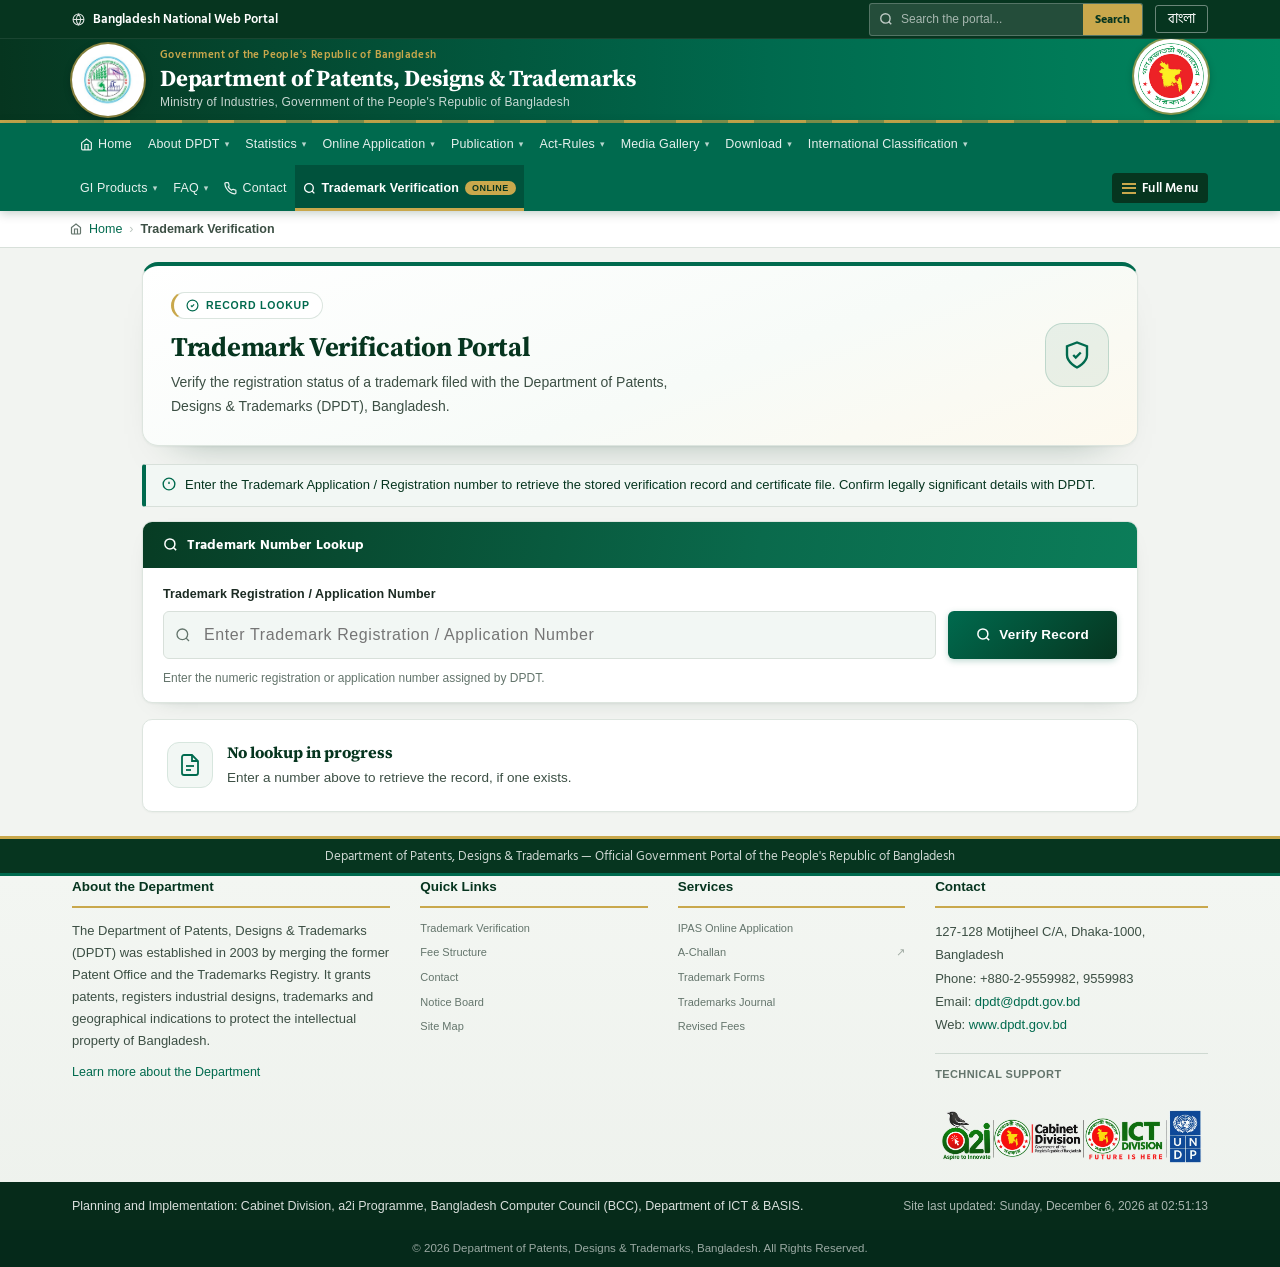
==== commit bc1c4403: "feat(public): remove admin surface and harden verification page - Delete the record-management admin" ====
--- a/verify.html
+++ b/verify.html
@@ -173,7 +173,7 @@
               <label for="heroTm" data-en="Trademark / Application Number" data-bn="ট্রেডমার্ক / আবেদন নম্বর">Trademark / Application Number</label>
               <div class="hero-input-wrap">
                 <svg width="16" height="16" viewBox="0 0 24 24" fill="none" stroke="currentColor" stroke-width="2"><circle cx="11" cy="11" r="8"/><line x1="21" y1="21" x2="16.65" y2="16.65"/></svg>
-                <input id="heroTm" type="text" inputmode="numeric" placeholder="e.g. 261029" autocomplete="off" aria-label="Trademark number">
+                <input id="heroTm" type="text" inputmode="numeric" placeholder="Enter Trademark Registration / Application Number" autocomplete="off" aria-label="Trademark registration or application number">
               </div>
               <button class="btn btn-green" type="submit">
                 <span data-en="Check Now" data-bn="এখনই যাচাই করুন">Check Now</span>
@@ -181,9 +181,7 @@
               </button>
             </form>
             <div class="hero-card-foot">
-              <span data-en="Sample:" data-bn="নমুনা:">Sample:</span>
-              <a href="/verify?reg_no=261029" data-internal="1">261029</a>
-              <a href="/verify?reg_no=261060" data-internal="1">261060</a>
+              <span data-en="Enter the number exactly as printed on the trademark document." data-bn="ট্রেডমার্ক নথিতে যে নম্বরটি মুদ্রিত আছে তা হুবহু লিখুন।">Enter the number exactly as printed on the trademark document.</span>
             </div>
           </aside>
         </div>
@@ -289,7 +287,7 @@
                     <svg width="22" height="22" viewBox="0 0 24 24" fill="none" stroke="currentColor" stroke-width="2"><circle cx="11" cy="11" r="8"/><line x1="21" y1="21" x2="16.65" y2="16.65"/><path d="M8.5 11.5l2 2 3.5-3.5"/></svg>
                   </span>
                   <h3 data-en="Trademark Verification" data-bn="ট্রেডমার্ক যাচাইকরণ">Trademark Verification</h3>
-                  <p data-en="Verify the registration status of a trademark with the national database and view the original certificate." data-bn="জাতীয় ডেটাবেজে ট্রেডমার্কের নিবন্ধন অবস্থা যাচাই করুন এবং মূল সনদ দেখুন।">Verify the registration status of a trademark with the national database and view the original certificate.</p>
+                  <p data-en="Verify a trademark registration and view its certificate record." data-bn="ট্রেডমার্কের নিবন্ধন যাচাই করুন এবং সনদ রেকর্ড দেখুন।">Verify a trademark registration and view its certificate record.</p>
                   <span class="st-go" data-en="Verify now" data-bn="এখনই যাচাই করুন">Verify now &rarr;</span>
                 </a>
 
@@ -427,7 +425,7 @@
               <svg width="34" height="34" viewBox="0 0 24 24" fill="none" stroke="currentColor" stroke-width="2"><circle cx="11" cy="11" r="8"/><line x1="21" y1="21" x2="16.65" y2="16.65"/><path d="M8.5 11.5l2 2 3.5-3.5"/></svg>
             </div>
             <h3 data-en="Trademark Verification Service" data-bn="ট্রেডমার্ক যাচাইকরণ সেবা">Trademark Verification Service</h3>
-            <p data-en="Check the registration status of any trademark filed with DPDT. View the original certificate instantly." data-bn="ডিপিডিটি-তে দাখিলকৃত যেকোনো ট্রেডমার্কের নিবন্ধন অবস্থা যাচাই করুন। সাথে সাথে মূল সনদ দেখুন।">Check the registration status of any trademark filed with DPDT. View the original certificate instantly.</p>
+            <p data-en="Search for a trademark record and view its stored certificate file." data-bn="ট্রেডমার্কের রেকর্ড খুঁজুন এবং সংরক্ষিত সনদ ফাইল দেখুন।">Search for a trademark record and view its stored certificate file.</p>
             <a class="btn btn-green" href="/verify" data-internal="1" style="width:100%;justify-content:center;">
               <span data-en="Start Verification" data-bn="যাচাইকরণ শুরু করুন">Start Verification</span>
             </a>
@@ -498,121 +496,155 @@
   <section class="view" id="view-verify">
     <div class="container page">
 
-      <div class="verify-head">
-        <div class="vh-icon">
-          <svg width="24" height="24" viewBox="0 0 24 24" fill="none" stroke="currentColor" stroke-width="2"><circle cx="11" cy="11" r="8"/><line x1="21" y1="21" x2="16.65" y2="16.65"/></svg>
-        </div>
-        <div>
+      <div class="verify-hero">
+        <div class="verify-hero-main">
+          <div class="verify-eyebrow">
+            <svg width="13" height="13" viewBox="0 0 24 24" fill="none" stroke="currentColor" stroke-width="2.2"><circle cx="12" cy="12" r="10"/><path d="M9 12l2 2 4-4"/></svg>
+            <span data-en="Record Lookup" data-bn="রেকর্ড অনুসন্ধান">Record Lookup</span>
+          </div>
           <h2 data-en="Trademark Verification Portal" data-bn="ট্রেডমার্ক যাচাইকরণ পোর্টাল">Trademark Verification Portal</h2>
-          <p data-en="Verify the registration status of any trademark filed with the Department of Patents, Designs & Trademarks (DPDT), Bangladesh." data-bn="বাংলাদেশ পেটেন্ট, শিল্প-নকশা ও ট্রেডমার্কস অধিদপ্তরে দাখিলকৃত যেকোনো ট্রেডমার্কের নিবন্ধন অবস্থা যাচাই করুন।">Verify the registration status of any trademark filed with the Department of Patents, Designs &amp; Trademarks (DPDT), Bangladesh.</p>
-        </div>
-      </div>
-
-      <div class="info-notice">
-        <svg width="14" height="14" viewBox="0 0 24 24" fill="none" stroke="currentColor" stroke-width="2.4"><circle cx="12" cy="12" r="10"/><line x1="12" y1="8" x2="12" y2="12"/><line x1="12" y1="16" x2="12.01" y2="16"/></svg>
-        <span data-en="Enter the Trademark Application/Registration number to retrieve verified information directly from the DPDT national intellectual property database." data-bn="জাতীয় মেধাসম্পদ ডেটাবেজ থেকে সরাসরি যাচাইকৃত তথ্য পেতে ট্রেডমার্ক আবেদন/নিবন্ধন নম্বর লিখুন।">Enter the Trademark Application/Registration number to retrieve verified information directly from the DPDT national intellectual property database.</span>
-      </div>
-
-      <!-- Search panel -->
-      <div class="search-panel">
+          <p data-en="Verify the registration status of a trademark filed with the Department of Patents, Designs & Trademarks (DPDT), Bangladesh." data-bn="বাংলাদেশ পেটেন্ট, শিল্প-নকশা ও ট্রেডমার্কস অধিদপ্তরে দাখিলকৃত যেকোনো ট্রেডমার্কের নিবন্ধন অবস্থা যাচাই করুন।">Verify the registration status of a trademark filed with the Department of Patents, Designs &amp; Trademarks (DPDT), Bangladesh.</p>
+        </div>
+        <div class="verify-hero-badge" aria-hidden="true">
+          <svg width="30" height="30" viewBox="0 0 24 24" fill="none" stroke="currentColor" stroke-width="1.9"><path d="M12 22s8-4 8-10V5l-8-3-8 3v7c0 6 8 10 8 10z"/><path d="M9 12l2 2 4-4"/></svg>
+        </div>
+      </div>
+
+      <div class="info-notice" role="note">
+        <svg width="14" height="14" viewBox="0 0 24 24" fill="none" stroke="currentColor" stroke-width="2.4" aria-hidden="true"><circle cx="12" cy="12" r="10"/><line x1="12" y1="8" x2="12" y2="12"/><line x1="12" y1="16" x2="12.01" y2="16"/></svg>
+        <span data-en="Enter the Trademark Application / Registration number to retrieve the stored verification record and certificate file. Confirm legally significant details with DPDT." data-bn="সংরক্ষিত যাচাইকরণ রেকর্ড ও সনদ ফাইল পেতে ট্রেডমার্ক আবেদন / নিবন্ধন নম্বর লিখুন। আইনগতভাবে গুরুত্বপূর্ণ তথ্য ডিপিডিটির সাথে নিশ্চিত করুন।">Enter the Trademark Application / Registration number to retrieve the stored verification record and certificate file. Confirm legally significant details with DPDT.</span>
+      </div>
+
+      <div class="search-panel verify-search-panel">
         <div class="search-panel-head">
-          <svg width="15" height="15" viewBox="0 0 24 24" fill="none" stroke="currentColor" stroke-width="2.4"><circle cx="11" cy="11" r="8"/><line x1="21" y1="21" x2="16.65" y2="16.65"/></svg>
+          <svg width="15" height="15" viewBox="0 0 24 24" fill="none" stroke="currentColor" stroke-width="2.4" aria-hidden="true"><circle cx="11" cy="11" r="8"/><line x1="21" y1="21" x2="16.65" y2="16.65"/></svg>
           <span data-en="Trademark Number Lookup" data-bn="ট্রেডমার্ক নম্বর অনুসন্ধান">Trademark Number Lookup</span>
         </div>
         <div class="search-panel-body">
-          <form class="search-form-row" onsubmit="event.preventDefault(); searchTM();">
+          <form class="search-form-row" id="verifyForm" novalidate onsubmit="event.preventDefault(); searchTM();">
             <div class="search-field">
-              <label for="tm" data-en="Trademark / Application Number" data-bn="ট্রেডমার্ক / আবেদন নম্বর">Trademark / Application Number</label>
+              <label for="tm" data-en="Trademark Registration / Application Number" data-bn="ট্রেডমার্ক নিবন্ধন / আবেদন নম্বর">Trademark Registration / Application Number</label>
               <div class="search-input-wrap">
-                <svg width="16" height="16" viewBox="0 0 24 24" fill="none" stroke="currentColor" stroke-width="2"><circle cx="11" cy="11" r="8"/><line x1="21" y1="21" x2="16.65" y2="16.65"/></svg>
-                <input type="text" id="tm" class="search-input" placeholder="e.g. 261029" inputmode="numeric" autocomplete="off" autofocus>
-              </div>
-            </div>
-            <button class="search-btn" type="submit">
-              <svg width="15" height="15" viewBox="0 0 24 24" fill="none" stroke="currentColor" stroke-width="2.4"><circle cx="11" cy="11" r="8"/><line x1="21" y1="21" x2="16.65" y2="16.65"/></svg>
-              <span data-en="Verify Now" data-bn="এখনই যাচাই করুন">Verify Now</span>
+                <svg width="16" height="16" viewBox="0 0 24 24" fill="none" stroke="currentColor" stroke-width="2" aria-hidden="true"><circle cx="11" cy="11" r="8"/><line x1="21" y1="21" x2="16.65" y2="16.65"/></svg>
+                <input type="text" id="tm" class="search-input" placeholder="Enter Trademark Registration / Application Number" inputmode="numeric" autocomplete="off" spellcheck="false" aria-describedby="verifyHint verifyInputError" required>
+              </div>
+              <p class="field-error" id="verifyInputError" role="alert" hidden></p>
+            </div>
+            <button class="search-btn" type="submit" id="verifySubmit">
+              <svg width="15" height="15" viewBox="0 0 24 24" fill="none" stroke="currentColor" stroke-width="2.4" aria-hidden="true"><circle cx="11" cy="11" r="8"/><line x1="21" y1="21" x2="16.65" y2="16.65"/></svg>
+              <span data-en="Verify Record" data-bn="রেকর্ড যাচাই করুন">Verify Record</span>
             </button>
           </form>
-          <div class="search-hint-row">
-            <p class="search-hint" data-en="Enter the numeric registration or application number assigned by DPDT." data-bn="ডিপিডিটি কর্তৃক প্রদত্ত সংখ্যাসূচক নিবন্ধন বা আবেদন নম্বর লিখুন।">Enter the numeric registration or application number assigned by DPDT.</p>
-            <div class="sample-row">
-              <span class="sample-label" data-en="Try a sample:" data-bn="নমুনা চেষ্টা করুন:">Try a sample:</span>
-              <button type="button" class="sample-chip" onclick="fillSample('261029')">261029</button>
-              <button type="button" class="sample-chip" onclick="fillSample('261060')">261060</button>
-              <button type="button" class="sample-chip" onclick="fillSample('255781')">255781</button>
-            </div>
-          </div>
+          <p class="search-hint" id="verifyHint" data-en="Enter the numeric registration or application number assigned by DPDT." data-bn="ডিপিডিটি কর্তৃক প্রদত্ত সংখ্যাসূচক নিবন্ধন বা আবেদন নম্বর লিখুন।">Enter the numeric registration or application number exactly as it appears on the document. The field is intentionally left blank.</p>
+        </div>
+      </div>
+
+      <!-- Idle / empty state -->
+      <div class="verify-state" id="verifyIdle">
+        <div class="vs-icon">
+          <svg width="24" height="24" viewBox="0 0 24 24" fill="none" stroke="currentColor" stroke-width="1.8" aria-hidden="true"><path d="M14 2H6a2 2 0 0 0-2 2v16a2 2 0 0 0 2 2h12a2 2 0 0 0 2-2V8z"/><polyline points="14 2 14 8 20 8"/><line x1="8" y1="13" x2="16" y2="13"/><line x1="8" y1="17" x2="13" y2="17"/></svg>
+        </div>
+        <div>
+          <h3 data-en="No lookup in progress" data-bn="কোনো অনুসন্ধান চলছে না">No lookup in progress</h3>
+          <p data-en="Enter a number above to retrieve the record, if one exists." data-bn="সংরক্ষিত রেকর্ড থাকলে তা দেখতে উপরে একটি নম্বর লিখুন।">Enter a number above to retrieve the record, if one exists.</p>
+        </div>
+      </div>
+
+      <!-- Loading state -->
+      <div class="verify-state verify-loading hidden" id="verifyLoading" role="status" aria-live="polite">
+        <span class="vs-spinner" aria-hidden="true"></span>
+        <div>
+          <h3 data-en="Checking the record…" data-bn="রেকর্ড যাচাই করা হচ্ছে…">Checking the record…</h3>
+          <p data-en="Retrieving the record for the number you entered." data-bn="আপনার দেওয়া নম্বরের রেকর্ড আনা হচ্ছে।">Retrieving the record for the number you entered.</p>
+        </div>
+      </div>
+
+      <!-- Not found -->
+      <div class="verify-state verify-notfound hidden" id="verifyNotFound" role="alert">
+        <div class="vs-icon vs-icon-warn">
+          <svg width="24" height="24" viewBox="0 0 24 24" fill="none" stroke="currentColor" stroke-width="1.9" aria-hidden="true"><circle cx="12" cy="12" r="10"/><line x1="12" y1="8" x2="12" y2="13"/><line x1="12" y1="16.5" x2="12.01" y2="16.5"/></svg>
+        </div>
+        <div>
+          <h3 data-en="No record found for this number" data-bn="এই নম্বরের কোনো রেকর্ড পাওয়া যায়নি">No record found for this number</h3>
+          <p><span data-en="The number" data-bn="নম্বরটি">The number</span> <strong class="vs-number" id="notFoundNumber"></strong> <span data-en="is not present in the verification dataset. Check the number against the source document and try again." data-bn="যাচাইকরণ ডেটাসেটে নেই। মূল নথির সাথে নম্বরটি মিলিয়ে আবার চেষ্টা করুন।">is not present in the verification dataset. Check the number against the source document and try again.</span></p>
+        </div>
+      </div>
+
+      <!-- Server / data error -->
+      <div class="verify-state verify-error hidden" id="verifyError" role="alert">
+        <div class="vs-icon vs-icon-error">
+          <svg width="24" height="24" viewBox="0 0 24 24" fill="none" stroke="currentColor" stroke-width="1.9" aria-hidden="true"><circle cx="12" cy="12" r="10"/><line x1="15" y1="9" x2="9" y2="15"/><line x1="9" y1="9" x2="15" y2="15"/></svg>
+        </div>
+        <div>
+          <h3 data-en="The record could not be loaded" data-bn="রেকর্ড লোড করা যায়নি">The record could not be loaded</h3>
+          <p data-en="A network or data error prevented the lookup from completing. This is not a confirmation that the record does not exist. Please retry." data-bn="নেটওয়ার্ক বা ডেটা ত্রুটির কারণে অনুসন্ধান সম্পন্ন হয়নি। এর অর্থ এই নয় যে রেকর্ডটি নেই। অনুগ্রহ করে আবার চেষ্টা করুন।">A network or data error prevented the lookup from completing. This is not a confirmation that the record does not exist. Please retry.</p>
+          <button class="action-btn action-btn-outline" type="button" id="verifyRetry" data-en="Retry lookup" data-bn="আবার চেষ্টা করুন">Retry lookup</button>
         </div>
       </div>
 
       <!-- Verification result -->
-      <div id="verificationResult" class="hidden">
-        <div class="result-doc">
+      <div id="verificationResult" class="hidden" aria-live="polite">
+        <div class="result-doc" id="printableReport">
           <div class="result-doc-head">
             <div class="result-doc-title">
-              <svg width="18" height="18" viewBox="0 0 24 24" fill="none" stroke="rgba(255,255,255,0.85)" stroke-width="2"><path d="M14 2H6a2 2 0 0 0-2 2v16a2 2 0 0 0 2 2h12a2 2 0 0 0 2-2V8z"/><polyline points="14 2 14 8 20 8"/><line x1="16" y1="13" x2="8" y2="13"/><line x1="16" y1="17" x2="8" y2="17"/></svg>
+              <svg width="18" height="18" viewBox="0 0 24 24" fill="none" stroke="rgba(255,255,255,0.85)" stroke-width="2" aria-hidden="true"><path d="M14 2H6a2 2 0 0 0-2 2v16a2 2 0 0 0 2 2h12a2 2 0 0 0 2-2V8z"/><polyline points="14 2 14 8 20 8"/><line x1="16" y1="13" x2="8" y2="13"/><line x1="16" y1="17" x2="8" y2="17"/></svg>
               <div>
-                <div class="tt" data-en="Trademark Verification Slip" data-bn="ট্রেডমার্ক যাচাইকরণ স্লিপ">Trademark Verification Slip</div>
-                <div class="ts" data-en="Issued by Department of Patents, Designs & Trademarks (DPDT)" data-bn="ইস্যুকারী: পেটেন্ট, শিল্প-নকশা ও ট্রেডমার্কস অধিদপ্তর (ডিপিডিটি)">Issued by Department of Patents, Designs &amp; Trademarks (DPDT)</div>
-              </div>
-            </div>
-            <span class="verified-badge"><span data-en="Verified" data-bn="যাচাইকৃত">Verified</span></span>
-          </div>
+                <div class="tt" data-en="Trademark Verification Report" data-bn="ট্রেডমার্ক যাচাইকরণ প্রতিবেদন">Trademark Verification Report</div>
+                <div class="ts" data-en="Issued by Department of Patents, Designs &amp; Trademarks (DPDT)" data-bn="ইস্যুকারী: পেটেন্ট, শিল্প-নকশা ও ট্রেডমার্কস অধিদপ্তর (ডিপিডিটি)">Issued by Department of Patents, Designs &amp; Trademarks (DPDT)</div>
+              </div>
+            </div>
+            <span class="verified-badge" data-en="Verified" data-bn="যাচাইকৃত">Verified</span>
+          </div>
+
+          <div class="report-meta">
+            <div class="rm-item">
+              <span class="rm-label" data-en="Report reference" data-bn="প্রতিবেদন সূত্র">Report reference</span>
+              <span class="rm-value" id="reportRef">—</span>
+            </div>
+            <div class="rm-item">
+              <span class="rm-label" data-en="Generated" data-bn="প্রস্তুতকাল">Generated</span>
+              <span class="rm-value" id="reportGenerated">—</span>
+            </div>
+            <div class="rm-item">
+              <span class="rm-label" data-en="Data source" data-bn="ডেটা উৎস">Data source</span>
+              <span class="rm-value" data-en="Verification record" data-bn="যাচাইকরণ রেকর্ড">Verification record</span>
+            </div>
+          </div>
+
           <div class="result-table-wrap">
             <table class="result-table">
-              <tbody>
-                <tr>
-                  <td class="label-cell" data-en="Trademark Number" data-bn="ট্রেডমার্ক নম্বর">Trademark Number</td>
-                  <td id="resNum" class="value-cell"></td>
-                </tr>
-                <tr>
-                  <td class="label-cell" data-en="Owner / Brand Name" data-bn="মালিক / ব্র্যান্ড নাম">Owner / Brand Name</td>
-                  <td id="resName" class="value-cell value-bold"></td>
-                </tr>
-                <tr>
-                  <td class="label-cell" data-en="Filing / Application Date" data-bn="আবেদনের তারিখ">Filing / Application Date</td>
-                  <td id="resDate" class="value-cell"></td>
-                </tr>
-                <tr>
-                  <td class="label-cell" data-en="Registration Status" data-bn="নিবন্ধন অবস্থা">Registration Status</td>
-                  <td class="value-cell"><span class="status-ok"><span data-en="Registered & Verified" data-bn="নিবন্ধিত ও যাচাইকৃত">Registered &amp; Verified</span></span></td>
-                </tr>
-                <tr>
-                  <td class="label-cell" data-en="Issuing Authority" data-bn="ইস্যুকারী কর্তৃপক্ষ">Issuing Authority</td>
-                  <td id="resAuth" class="value-cell"></td>
-                </tr>
-              </tbody>
+              <tbody id="resultTableBody"></tbody>
             </table>
           </div>
+
+          <div class="report-disclaimer">
+            <strong data-en="Verification note" data-bn="যাচাইকরণ নোট">Verification note</strong>
+            <span data-en=" This report reproduces the fields held in the verification dataset for the number entered. Only stored fields are shown; nothing is inferred." data-bn=" এই প্রতিবেদনটি প্রবেশ করানো নম্বরের জন্য যাচাইকরণ ডেটাসেটে সংরক্ষিত ক্ষেত্রগুলো পুনরুৎপাদন করে। শুধুমাত্র সংরক্ষিত তথ্য দেখানো হয়; কোনো কিছু অনুমান করা হয় না।"> This report reproduces the fields held in the verification dataset for the number entered. Only stored fields are shown; nothing is inferred.</span>
+          </div>
+
           <div class="result-actions">
-            <button class="action-btn action-btn-green" onclick="window.print()">
-              <svg width="14" height="14" viewBox="0 0 24 24" fill="none" stroke="currentColor" stroke-width="2.4"><polyline points="6 9 6 2 18 2 18 9"/><path d="M6 18H4a2 2 0 0 1-2-2v-5a2 2 0 0 1 2-2h16a2 2 0 0 1 2 2v5a2 2 0 0 1-2 2h-2"/><rect x="6" y="14" width="12" height="8"/></svg>
-              <span data-en="Print Verification Report" data-bn="যাচাইকরণ প্রতিবেদন প্রিন্ট করুন">Print Verification Report</span>
+            <button class="action-btn action-btn-green" type="button" id="printReportBtn">
+              <svg width="14" height="14" viewBox="0 0 24 24" fill="none" stroke="currentColor" stroke-width="2.4" aria-hidden="true"><polyline points="6 9 6 2 18 2 18 9"/><path d="M6 18H4a2 2 0 0 1-2-2v-5a2 2 0 0 1 2-2h16a2 2 0 0 1 2 2v5a2 2 0 0 1-2 2h-2"/><rect x="6" y="14" width="12" height="8"/></svg>
+              <span data-en="Print report" data-bn="প্রতিবেদন প্রিন্ট করুন">Print report</span>
             </button>
-            <button class="action-btn action-btn-outline" onclick="downloadCertificate()">
-              <svg width="14" height="14" viewBox="0 0 24 24" fill="none" stroke="currentColor" stroke-width="2.4"><path d="M21 15v4a2 2 0 0 1-2 2H5a2 2 0 0 1-2-2v-4"/><polyline points="7 10 12 15 17 10"/><line x1="12" y1="15" x2="12" y2="3"/></svg>
-              <span data-en="Download Certificate" data-bn="সনদ ডাউনলোড করুন">Download Certificate</span>
+            <button class="action-btn action-btn-outline" type="button" id="downloadCertBtn">
+              <svg width="14" height="14" viewBox="0 0 24 24" fill="none" stroke="currentColor" stroke-width="2.4" aria-hidden="true"><path d="M21 15v4a2 2 0 0 1-2 2H5a2 2 0 0 1-2-2v-4"/><polyline points="7 10 12 15 17 10"/><line x1="12" y1="15" x2="12" y2="3"/></svg>
+              <span data-en="Download certificate file" data-bn="সনদ ফাইল ডাউনলোড করুন">Download certificate file</span>
             </button>
           </div>
         </div>
 
-        <!-- Certificate: renders ONLY the original uploaded image/PDF -->
         <div class="cert-card">
+          <div class="cert-card-head">
+            <span data-en="Certificate document on file" data-bn="সংরক্ষিত সনদপত্র">Certificate document on file</span>
+            <span class="cert-card-note" data-en="Original file, unmodified" data-bn="মূল ফাইল, অপরিবর্তিত">Original file, unmodified</span>
+          </div>
           <div class="cert-card-body" id="assetContainer"></div>
         </div>
 
         <div class="success-note">
-          <svg width="16" height="16" viewBox="0 0 24 24" fill="none" stroke="currentColor" stroke-width="2.4"><path d="M22 11.08V12a10 10 0 1 1-5.93-9.14"/><polyline points="22 4 12 14.01 9 11.01"/></svg>
-          <span data-en="This trademark certificate has been successfully verified against the national intellectual property database maintained by the Department of Patents, Designs & Trademarks (DPDT), Bangladesh." data-bn="বাংলাদেশ পেটেন্ট, শিল্প-নকশা ও ট্রেডমার্কস অধিদপ্তর (ডিপিডিটি) কর্তৃক রক্ষণাবেক্ষিত জাতীয় মেধাসম্পদ ডেটাবেজের বিরুদ্ধে এই ট্রেডমার্ক সনদটি সফলভাবে যাচাই করা হয়েছে।">This trademark certificate has been successfully verified against the national intellectual property database maintained by the Department of Patents, Designs &amp; Trademarks (DPDT), Bangladesh.</span>
-        </div>
-      </div>
-
-      <!-- Error message -->
-      <div id="errorResult" class="hidden error-box">
-        <svg width="16" height="16" viewBox="0 0 24 24" fill="none" stroke="currentColor" stroke-width="2.4" style="flex-shrink:0;margin-top:1px"><circle cx="12" cy="12" r="10"/><line x1="15" y1="9" x2="9" y2="15"/><line x1="9" y1="9" x2="15" y2="15"/></svg>
-        <div>
-          <strong data-en="Record Not Found." data-bn="রেকর্ড পাওয়া যায়নি।">Record Not Found.</strong>
-          <span data-en=" This Trademark / Application number is not registered in the DPDT national database. Please verify the number and try again, or contact the office for assistance." data-bn=" এই ট্রেডমার্ক / আবেদন নম্বরটি ডিপিডিটি জাতীয় ডেটাবেজে নিবন্ধিত নয়। অনুগ্রহ করে নম্বরটি যাচাই করে আবার চেষ্টা করুন, অথবা সহায়তার জন্য অফিসে যোগাযোগ করুন।"> This Trademark / Application number is not registered in the DPDT national database. Please verify the number and try again, or contact the office for assistance.</span>
+          <svg width="16" height="16" viewBox="0 0 24 24" fill="none" stroke="currentColor" stroke-width="2.4" aria-hidden="true"><path d="M22 11.08V12a10 10 0 1 1-5.93-9.14"/><polyline points="22 4 12 14.01 9 11.01"/></svg>
+          <span data-en="This trademark certificate has been successfully verified against the national intellectual property database maintained by the Department of Patents, Designs &amp; Trademarks (DPDT), Bangladesh." data-bn="বাংলাদেশ পেটেন্ট, শিল্প-নকশা ও ট্রেডমার্কস অধিদপ্তর (ডিপিডিটি) কর্তৃক রক্ষণাবেক্ষিত জাতীয় মেধাসম্পদ ডেটাবেজের বিরুদ্ধে এই ট্রেডমার্ক সনদটি সফলভাবে যাচাই করা হয়েছে।">This trademark certificate has been successfully verified against the national intellectual property database maintained by the Department of Patents, Designs &amp; Trademarks (DPDT), Bangladesh.</span>
         </div>
       </div>
 
@@ -1012,6 +1044,7 @@
     </div>
   </section>
 
+
 </main>
 
 <!-- ═══════════════════════════════════════════════════════════
--- a/style.css
+++ b/style.css
@@ -898,6 +898,176 @@
   background: #fff; border: 1px solid #f0c4c4; border-left: 3px solid var(--red);
   border-radius: 2px; padding: 14px 18px; font-size: 13px; color: #7f1d1d; font-weight: 600;
   display: flex; align-items: flex-start; gap: 10px; margin-top: 18px;
+}
+
+/* ═══════════════════════════════════════════════════════════════
+   VERIFICATION — REFINED PUBLIC LOOKUP EXPERIENCE
+═══════════════════════════════════════════════════════════════ */
+#view-verify .page { max-width: 1040px; }
+
+.verify-hero {
+  display: flex; align-items: center; justify-content: space-between; gap: 20px;
+  background: linear-gradient(160deg, #ffffff 0%, #f7fbf8 58%, #fdf9ee 100%);
+  border: 1px solid #dde5df; border-top: 4px solid var(--green);
+  border-radius: var(--radius-lg);
+  padding: 26px 28px;
+  margin-bottom: 18px;
+  box-shadow: 0 1px 2px rgba(15, 50, 33, .05), 0 22px 44px -34px rgba(6, 53, 31, .5);
+}
+.verify-hero-main { min-width: 0; }
+.verify-eyebrow {
+  display: inline-flex; align-items: center; gap: 7px;
+  font-size: 10.5px; font-weight: 700; letter-spacing: .8px; text-transform: uppercase;
+  color: var(--green); background: #fff; border: 1px solid #dbe5df;
+  border-left: 3px solid var(--gold); border-radius: 999px;
+  padding: 4px 12px; margin-bottom: 12px;
+}
+.verify-hero h2 {
+  font-family: var(--font-serif); font-size: 27px; line-height: 1.2;
+  letter-spacing: -.3px; color: var(--green-deep); margin-bottom: 8px;
+}
+.verify-hero p {
+  font-size: 14px; line-height: 1.7; color: var(--ink-2); max-width: 68ch;
+}
+.verify-hero-badge {
+  flex-shrink: 0; width: 64px; height: 64px; border-radius: 18px;
+  display: flex; align-items: center; justify-content: center;
+  color: var(--green); background: rgba(0, 106, 78, .07);
+  border: 1px solid rgba(0, 106, 78, .18);
+}
+@media (max-width: 620px) { .verify-hero-badge { display: none; } }
+
+.disclosure-note {
+  display: flex; align-items: flex-start; gap: 10px;
+  background: #fffdf6; border: 1px solid #e8dcbc; border-left: 4px solid var(--gold);
+  border-radius: var(--radius-sm); padding: 12px 16px;
+  font-size: 12.5px; line-height: 1.65; color: #6b5312;
+  margin-bottom: 18px;
+}
+.disclosure-note svg { flex-shrink: 0; margin-top: 1px; color: #9a7a24; }
+.disclosure-note strong { color: #5a4510; }
+
+.verify-search-panel { border-radius: var(--radius-md); }
+.verify-search-panel .search-panel-body { padding: 20px 22px 18px; }
+#view-verify .search-form-row { gap: 12px; }
+#view-verify .search-field label { text-transform: none; font-size: 12.5px; letter-spacing: .1px; color: var(--ink); }
+#view-verify .search-input { font-family: var(--font-body); font-weight: 500; letter-spacing: .6px; text-align: left; }
+#view-verify .search-hint { font-size: 12px; color: var(--muted); margin-top: 10px; }
+.field-error {
+  margin-top: 8px; font-size: 12.5px; font-weight: 600; color: #a5281b;
+}
+
+/* Verification state panels */
+.verify-state {
+  display: flex; align-items: flex-start; gap: 14px;
+  background: #fff; border: 1px solid #dde5df; border-radius: var(--radius-md);
+  padding: 22px 24px; margin-top: 4px;
+  box-shadow: 0 1px 2px rgba(15, 50, 33, .04);
+  animation: fade-rise .22s var(--ease) both;
+}
+.verify-state h3 {
+  font-family: var(--font-serif); font-size: 16px; color: var(--green-deep);
+  margin-bottom: 4px; line-height: 1.3;
+}
+.verify-state p { font-size: 13.5px; line-height: 1.65; color: var(--ink-2); }
+.vs-icon {
+  flex-shrink: 0; width: 46px; height: 46px; border-radius: 12px;
+  display: flex; align-items: center; justify-content: center;
+  color: var(--green); background: var(--green-wash);
+  border: 1px solid #d7e6de;
+}
+.vs-icon-warn { color: #8a5a00; background: #fdf6e5; border-color: #eddfba; }
+.vs-icon-error { color: #a5281b; background: #fdf1ef; border-color: #f0d3ce; }
+.vs-number {
+  font-family: 'Courier New', monospace; letter-spacing: 1px;
+  color: var(--green-deep); background: var(--green-wash);
+  border: 1px solid #cfe0d7; border-radius: 4px; padding: 1px 7px;
+}
+.verify-loading { align-items: center; }
+.verify-error .action-btn { margin-top: 12px; }
+.vs-spinner {
+  flex-shrink: 0; width: 34px; height: 34px; margin: 6px;
+  border-radius: 50%; border: 3px solid var(--green-soft);
+  border-top-color: var(--green); animation: vs-spin .8s linear infinite;
+}
+@keyframes vs-spin { to { transform: rotate(360deg); } }
+
+@media (prefers-reduced-motion: reduce) {
+  .vs-spinner { animation: none; border-top-color: var(--green-soft); border-left-color: var(--green); }
+}
+
+/* Report */
+.result-doc { border-radius: var(--radius-md); }
+#verificationResult { margin-top: 4px; }
+.report-meta {
+  display: grid; grid-template-columns: repeat(3, 1fr);
+  border-bottom: 1px solid var(--line); background: #fbfcfb;
+}
+.rm-item {
+  padding: 11px 20px; border-right: 1px solid var(--line);
+  display: flex; flex-direction: column; gap: 2px;
+}
+.rm-item:last-child { border-right: none; }
+.rm-label {
+  font-size: 10px; font-weight: 700; letter-spacing: .6px;
+  text-transform: uppercase; color: var(--muted);
+}
+.rm-value { font-size: 12.5px; font-weight: 600; color: var(--ink); word-break: break-word; }
+.report-disclaimer {
+  background: #fffdf6; border-top: 1px solid #ece1c6;
+  padding: 12px 20px; font-size: 12px; line-height: 1.65; color: #6b5312;
+}
+.report-disclaimer strong { color: #5a4510; }
+.result-table td.value-mono { font-family: 'Courier New', monospace; letter-spacing: 1px; font-weight: 700; color: var(--green-deep); }
+.result-table td.value-cell a { word-break: break-word; }
+.cert-card-head {
+  display: flex; align-items: center; justify-content: space-between; gap: 10px;
+  padding: 11px 18px; border-bottom: 1px solid var(--line);
+  background: #f7f9f8; font-size: 12.5px; font-weight: 700; color: var(--green-deep);
+}
+.cert-card-note {
+  font-size: 11px; font-weight: 600; color: var(--muted);
+  border: 1px solid var(--line); border-radius: 999px; padding: 2px 9px; background: #fff;
+}
+.cert-unavailable {
+  font-size: 13px; color: var(--muted); padding: 30px 20px; text-align: center;
+}
+
+@media (max-width: 760px) {
+  .verify-hero { padding: 20px 18px; border-radius: var(--radius-md); }
+  .verify-hero h2 { font-size: 22px; }
+  .verify-hero p { font-size: 13.5px; }
+  .disclosure-note { font-size: 12px; padding: 11px 13px; }
+  .report-meta { grid-template-columns: 1fr; }
+  .rm-item { border-right: none; border-bottom: 1px solid var(--line); }
+  .rm-item:last-child { border-bottom: none; }
+  .verify-state { padding: 18px 16px; gap: 12px; }
+  .vs-icon { width: 38px; height: 38px; border-radius: 10px; }
+  .cert-card-head { flex-wrap: wrap; }
+}
+
+/* Print: report only */
+@media print {
+  .verify-hero, .disclosure-note, .info-notice, .search-panel, .verify-state,
+  .success-note, .result-actions, .cert-card-head, .breadcrumb,
+  .national-bar, .site-header, .primary-nav, .footer, .footer-topband,
+  .skip-link, .mobile-drawer, .mega-overlay, .scrim, .search-results { display: none !important; }
+  #view-verify .page { max-width: none; padding: 0; }
+  #verificationResult { display: block !important; }
+  .result-doc { border: 1px solid #999 !important; box-shadow: none !important; page-break-inside: avoid; }
+  .result-doc-head {
+    background: #fff !important; color: #111 !important;
+    border-bottom: 2px solid #111 !important; -webkit-print-color-adjust: exact; print-color-adjust: exact;
+  }
+  .result-doc-title .tt, .result-doc-title .ts { color: #111 !important; }
+  .result-doc-title svg { color: #111 !important; }
+  .verified-badge { color: #111 !important; border-color: #111 !important; }
+  .report-meta { background: #fff !important; }
+  .report-disclaimer { background: #fff !important; color: #333 !important; border-top: 1px solid #999 !important; }
+  .result-table td { padding: 7px 10px !important; }
+  .result-table td.label-cell { background: #f4f4f4 !important; -webkit-print-color-adjust: exact; print-color-adjust: exact; }
+  .cert-card { page-break-before: auto; }
+  @page { margin: 14mm; size: A4 portrait; }
 }
 
 /* ═══════════════════════════════════════════════════════════════
@@ -1589,20 +1759,6 @@
 .search-input.input-invalid { border-color: var(--red); background: #fff5f5; box-shadow: 0 0 0 3px rgba(192, 57, 43, .16); }
 .search-btn { border-radius: var(--radius-sm); height: 48px; text-transform: none; letter-spacing: .2px; font-size: 13.5px; }
 .search-panel { border-radius: var(--radius-md); }
-.search-hint-row {
-  display: flex; align-items: center; justify-content: space-between;
-  gap: 10px 18px; flex-wrap: wrap; margin-top: 12px;
-}
-.search-hint { margin-top: 0; }
-.sample-row { display: flex; align-items: center; gap: 6px; flex-wrap: wrap; }
-.sample-label { font-size: 11.5px; color: var(--muted); font-weight: 600; }
-.sample-chip {
-  font-family: 'Courier New', monospace; font-size: 12px; font-weight: 700;
-  color: var(--green-deep); background: var(--green-wash);
-  border: 1px solid #cfe0d7; border-radius: 999px; padding: 3px 10px;
-  cursor: pointer; transition: all .15s var(--ease);
-}
-.sample-chip:hover { background: var(--green); color: #fff; border-color: var(--green); }
 
 .result-doc-head { background: linear-gradient(100deg, #073c24, #0a6045); }
 .result-doc { animation: fade-rise .28s var(--ease) both; }
@@ -1660,7 +1816,6 @@
   .stats-band { grid-template-columns: 1fr; }
   .stat-item { padding: 15px 16px; }
   .stat-item .num { font-size: 26px; }
-  .search-hint-row { flex-direction: column; align-items: flex-start; }
   .panel-head { padding: 11px 16px; }
   .panel-body { padding: 14px 16px; }
 }
@@ -1710,7 +1865,6 @@
 html[lang="bn"] .search-results,
 html[lang="bn"] .mega-col a,
 html[lang="bn"] .mega-head,
-html[lang="bn"] .sample-label,
 html[lang="bn"] .search-hint {
   font-family: var(--font-bangla);
 }
@@ -1752,3 +1906,4 @@
   .result-doc-title .tt { font-size: 14px; line-height: 1.25; }
   .result-doc-title .ts { font-size: 10px; }
 }
+
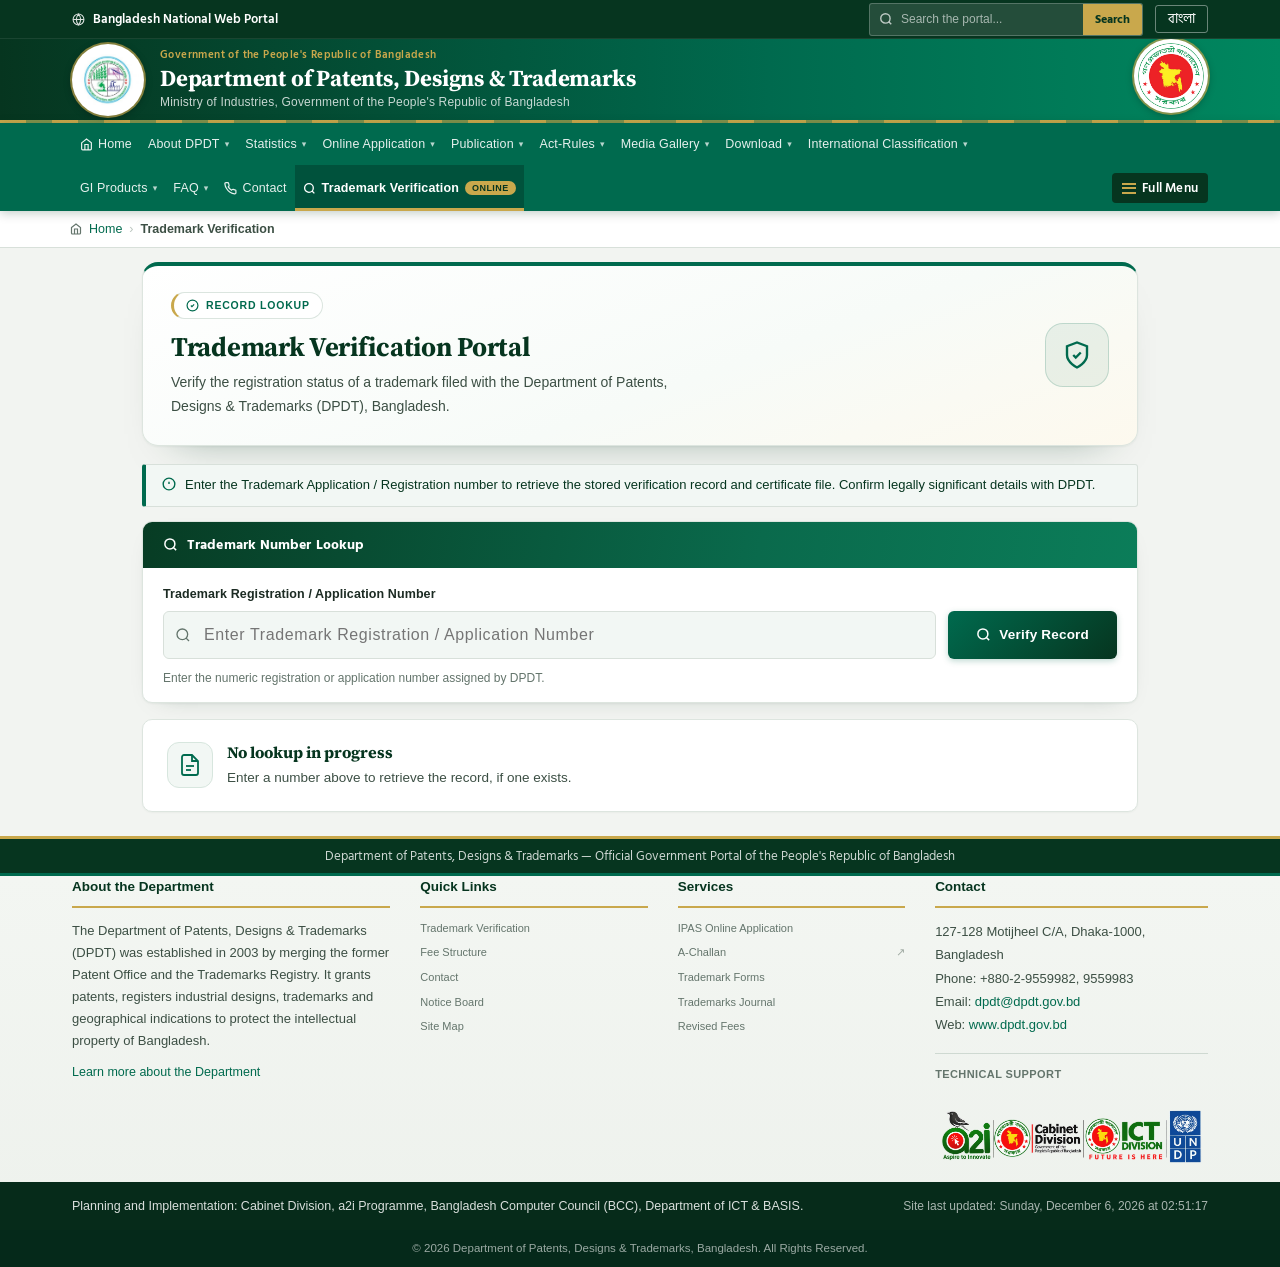
==== commit aa4fa7e4: "fix(report): remove verification note and generated timestamp from report - Remove the VERIFICATION " ====
--- a/verify.html
+++ b/verify.html
@@ -602,10 +602,6 @@
               <span class="rm-value" id="reportRef">—</span>
             </div>
             <div class="rm-item">
-              <span class="rm-label" data-en="Generated" data-bn="প্রস্তুতকাল">Generated</span>
-              <span class="rm-value" id="reportGenerated">—</span>
-            </div>
-            <div class="rm-item">
               <span class="rm-label" data-en="Data source" data-bn="ডেটা উৎস">Data source</span>
               <span class="rm-value" data-en="Verification record" data-bn="যাচাইকরণ রেকর্ড">Verification record</span>
             </div>
@@ -615,11 +611,6 @@
             <table class="result-table">
               <tbody id="resultTableBody"></tbody>
             </table>
-          </div>
-
-          <div class="report-disclaimer">
-            <strong data-en="Verification note" data-bn="যাচাইকরণ নোট">Verification note</strong>
-            <span data-en=" This report reproduces the fields held in the verification dataset for the number entered. Only stored fields are shown; nothing is inferred." data-bn=" এই প্রতিবেদনটি প্রবেশ করানো নম্বরের জন্য যাচাইকরণ ডেটাসেটে সংরক্ষিত ক্ষেত্রগুলো পুনরুৎপাদন করে। শুধুমাত্র সংরক্ষিত তথ্য দেখানো হয়; কোনো কিছু অনুমান করা হয় না।"> This report reproduces the fields held in the verification dataset for the number entered. Only stored fields are shown; nothing is inferred.</span>
           </div>
 
           <div class="result-actions">
--- a/style.css
+++ b/style.css
@@ -1000,7 +1000,7 @@
 .result-doc { border-radius: var(--radius-md); }
 #verificationResult { margin-top: 4px; }
 .report-meta {
-  display: grid; grid-template-columns: repeat(3, 1fr);
+  display: grid; grid-template-columns: repeat(2, 1fr);
   border-bottom: 1px solid var(--line); background: #fbfcfb;
 }
 .rm-item {
@@ -1013,11 +1013,6 @@
   text-transform: uppercase; color: var(--muted);
 }
 .rm-value { font-size: 12.5px; font-weight: 600; color: var(--ink); word-break: break-word; }
-.report-disclaimer {
-  background: #fffdf6; border-top: 1px solid #ece1c6;
-  padding: 12px 20px; font-size: 12px; line-height: 1.65; color: #6b5312;
-}
-.report-disclaimer strong { color: #5a4510; }
 .result-table td.value-mono { font-family: 'Courier New', monospace; letter-spacing: 1px; font-weight: 700; color: var(--green-deep); }
 .result-table td.value-cell a { word-break: break-word; }
 .cert-card-head {
@@ -1063,7 +1058,6 @@
   .result-doc-title svg { color: #111 !important; }
   .verified-badge { color: #111 !important; border-color: #111 !important; }
   .report-meta { background: #fff !important; }
-  .report-disclaimer { background: #fff !important; color: #333 !important; border-top: 1px solid #999 !important; }
   .result-table td { padding: 7px 10px !important; }
   .result-table td.label-cell { background: #f4f4f4 !important; -webkit-print-color-adjust: exact; print-color-adjust: exact; }
   .cert-card { page-break-before: auto; }
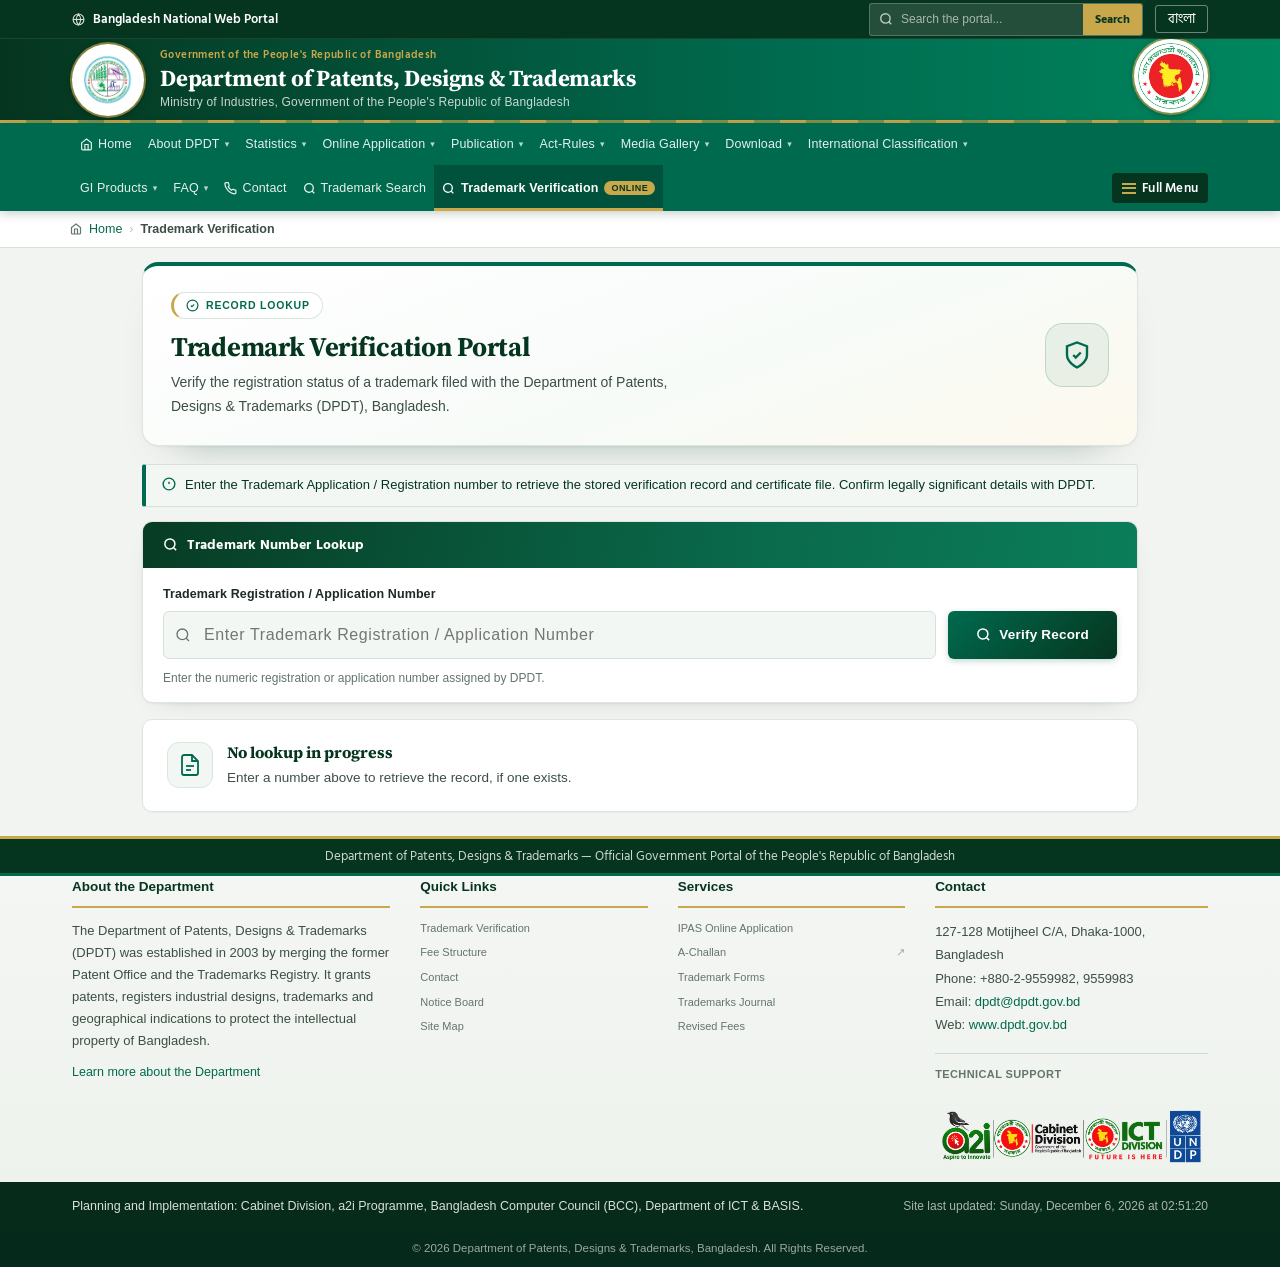
==== commit 2683c661: "feat(trademarks): advanced search, record details, QR verification and professional statistics dashb" ====
--- a/verify.html
+++ b/verify.html
@@ -639,6 +639,173 @@
         </div>
       </div>
 
+    </div>
+  </section>
+
+  <!-- ═══════════════════════════════════════════════════════
+       VIEW: ADVANCED TRADEMARK SEARCH
+  ═══════════════════════════════════════════════════════ -->
+  <section class="view" id="view-trademarks">
+    <div class="container page">
+
+      <div class="verify-hero">
+        <div class="verify-hero-main">
+          <div class="verify-eyebrow">
+            <svg width="13" height="13" viewBox="0 0 24 24" fill="none" stroke="currentColor" stroke-width="2.2" aria-hidden="true"><circle cx="11" cy="11" r="8"/><line x1="21" y1="21" x2="16.65" y2="16.65"/></svg>
+            <span data-en="Trademark Database" data-bn="ট্রেডমার্ক ডেটাবেজ">Trademark Database</span>
+          </div>
+          <h2 data-en="Advanced Trademark Search" data-bn="উন্নত ট্রেডমার্ক অনুসন্ধান">Advanced Trademark Search</h2>
+          <p data-en="Search the published verification records by number, brand name, owner, class or status. Results reflect only the fields stored in the public dataset." data-bn="নম্বর, ব্র্যান্ড নাম, মালিক, শ্রেণি বা অবস্থা দিয়ে প্রকাশিত যাচাইকরণ রেকর্ড অনুসন্ধান করুন। ফলাফল শুধুমাত্র পাবলিক ডেটাসেটে সংরক্ষিত তথ্য প্রতিফলিত করে।">Search the published verification records by number, brand name, owner, class or status. Results reflect only the fields stored in the public dataset.</p>
+        </div>
+        <div class="verify-hero-badge" aria-hidden="true">
+          <svg width="30" height="30" viewBox="0 0 24 24" fill="none" stroke="currentColor" stroke-width="1.9"><circle cx="11" cy="11" r="8"/><line x1="21" y1="21" x2="16.65" y2="16.65"/></svg>
+        </div>
+      </div>
+
+      <div class="adv-search-panel">
+        <form id="advSearchForm" novalidate onsubmit="event.preventDefault(); runAdvancedSearch(true);">
+          <div class="adv-grid">
+            <div class="adv-field">
+              <label for="advRegNo" data-en="Registration number" data-bn="নিবন্ধন নম্বর">Registration number</label>
+              <input type="text" id="advRegNo" autocomplete="off" spellcheck="false" placeholder="e.g. 261029">
+            </div>
+            <div class="adv-field">
+              <label for="advAppNo" data-en="Application number" data-bn="আবেদন নম্বর">Application number</label>
+              <input type="text" id="advAppNo" autocomplete="off" spellcheck="false" placeholder="e.g. 261029">
+            </div>
+            <div class="adv-field">
+              <label for="advName" data-en="Trademark name" data-bn="ট্রেডমার্কের নাম">Trademark name</label>
+              <input type="text" id="advName" autocomplete="off" spellcheck="false" placeholder="e.g. Otc Rajon">
+            </div>
+            <div class="adv-field">
+              <label for="advOwner" data-en="Owner / company name" data-bn="মালিক / প্রতিষ্ঠানের নাম">Owner / company name</label>
+              <input type="text" id="advOwner" autocomplete="off" spellcheck="false" placeholder="e.g. Unilever">
+            </div>
+            <div class="adv-field">
+              <label for="advClass" data-en="Trademark class" data-bn="ট্রেডমার্ক শ্রেণি">Trademark class</label>
+              <input type="text" id="advClass" autocomplete="off" spellcheck="false" placeholder="e.g. 41">
+            </div>
+            <div class="adv-field">
+              <label for="advStatus" data-en="Registration status" data-bn="নিবন্ধন অবস্থা">Registration status</label>
+              <input type="text" id="advStatus" autocomplete="off" spellcheck="false" placeholder="e.g. Registered">
+            </div>
+            <div class="adv-field">
+              <label for="advMatch" data-en="Matching mode" data-bn="মিলকরণ মোড">Matching mode</label>
+              <select id="advMatch">
+                <option value="contains" data-en="Contains (partial)" data-bn="ধারণ করে (আংশিক)">Contains (partial)</option>
+                <option value="exact" data-en="Exact match" data-bn="হুবহু মিল">Exact match</option>
+              </select>
+            </div>
+          </div>
+          <div class="adv-actions">
+            <button class="search-btn" type="submit">
+              <svg width="15" height="15" viewBox="0 0 24 24" fill="none" stroke="currentColor" stroke-width="2.4" aria-hidden="true"><circle cx="11" cy="11" r="8"/><line x1="21" y1="21" x2="16.65" y2="16.65"/></svg>
+              <span data-en="Search records" data-bn="রেকর্ড অনুসন্ধান করুন">Search records</span>
+            </button>
+            <button class="action-btn action-btn-outline" type="button" id="advReset" data-en="Reset" data-bn="রিসেট">Reset</button>
+          </div>
+        </form>
+        <p class="adv-hint" id="advCoverage"></p>
+      </div>
+
+      <div class="adv-loading hidden" id="advLoading" role="status" aria-live="polite">
+        <div class="adv-skel"></div><div class="adv-skel"></div><div class="adv-skel"></div>
+      </div>
+
+      <div class="adv-summary hidden" id="advSummary" role="status" aria-live="polite"></div>
+
+      <div id="advResults" class="adv-results"></div>
+
+      <div id="advEmpty" class="verify-state hidden">
+        <div class="vs-icon vs-icon-warn">
+          <svg width="24" height="24" viewBox="0 0 24 24" fill="none" stroke="currentColor" stroke-width="1.9" aria-hidden="true"><circle cx="11" cy="11" r="8"/><line x1="21" y1="21" x2="16.65" y2="16.65"/></svg>
+        </div>
+        <div>
+          <h3 data-en="No matching records" data-bn="কোনো মিলে যাওয়া রেকর্ড নেই">No matching records</h3>
+          <p data-en="No published record matches these filters. Try fewer or broader criteria." data-bn="এই ফিল্টারগুলোর সাথে কোনো প্রকাশিত রেকর্ড মেলে না। কম বা বিস্তৃত মানদণ্ড চেষ্টা করুন।">No published record matches these filters. Try fewer or broader criteria.</p>
+        </div>
+      </div>
+
+      <nav class="adv-pager hidden" id="advPager" aria-label="Search results pages"></nav>
+
+      <section class="db-stats" aria-labelledby="dbStatsTitle">
+        <div class="db-stats-head">
+          <span class="db-stats-head-icon" aria-hidden="true">
+            <svg width="18" height="18" viewBox="0 0 24 24" fill="none" stroke="currentColor" stroke-width="2.2"><path d="M3 3v18h18"/><rect x="7" y="12" width="3" height="6"/><rect x="12" y="8" width="3" height="10"/><rect x="17" y="4" width="3" height="14"/></svg>
+          </span>
+          <div class="db-stats-head-text">
+            <h3 id="dbStatsTitle" data-en="Trademark Database at a Glance" data-bn="এক নজরে ট্রেডমার্ক ডেটাবেজ">Trademark Database at a Glance</h3>
+            <p data-en="National cumulative figures published by DPDT, alongside the records searchable in this portal." data-bn="ডিপিডিটি প্রকাশিত জাতীয় ক্রমপুঞ্জিত পরিসংখ্যান এবং এই পোর্টালে অনুসন্ধানযোগ্য রেকর্ড।">National cumulative figures published by DPDT, alongside the records searchable in this portal.</p>
+          </div>
+        </div>
+
+        <div class="kpi-grid">
+          <article class="kpi-card kpi-official">
+            <div class="kpi-top">
+              <span class="kpi-icon" aria-hidden="true">
+                <svg width="20" height="20" viewBox="0 0 24 24" fill="none" stroke="currentColor" stroke-width="2"><path d="M14 2H6a2 2 0 0 0-2 2v16a2 2 0 0 0 2 2h12a2 2 0 0 0 2-2V8z"/><polyline points="14 2 14 8 20 8"/><line x1="8" y1="13" x2="16" y2="13"/><line x1="8" y1="17" x2="13" y2="17"/></svg>
+              </span>
+              <span class="kpi-tag kpi-tag-official" data-en="Official DPDT statistics" data-bn="সরকারি ডিপিডিটি পরিসংখ্যান">Official DPDT statistics</span>
+            </div>
+            <div class="kpi-num" id="kpiOfficialApps" data-count="345117">345,117</div>
+            <div class="kpi-title" data-en="Total Trademark Applications Received" data-bn="সর্বমোট প্রাপ্ত ট্রেডমার্ক আবেদন">Total Trademark Applications Received</div>
+            <div class="kpi-meta"><span data-en="Period" data-bn="সময়কাল">Period</span>: <b>1971&ndash;2025</b></div>
+          </article>
+
+          <article class="kpi-card kpi-official">
+            <div class="kpi-top">
+              <span class="kpi-icon" aria-hidden="true">
+                <svg width="20" height="20" viewBox="0 0 24 24" fill="none" stroke="currentColor" stroke-width="2"><path d="M12 22s8-4 8-10V5l-8-3-8 3v7c0 6 8 10 8 10z"/><path d="M9 12l2 2 4-4"/></svg>
+              </span>
+              <span class="kpi-tag kpi-tag-official" data-en="Official DPDT statistics" data-bn="সরকারি ডিপিডিটি পরিসংখ্যান">Official DPDT statistics</span>
+            </div>
+            <div class="kpi-num" id="kpiOfficialCerts" data-count="85211">85,211</div>
+            <div class="kpi-title" data-en="Certificates Issued" data-bn="ইস্যুকৃত সনদ">Certificates Issued</div>
+            <div class="kpi-meta"><span data-en="Period" data-bn="সময়কাল">Period</span>: <b>1971&ndash;2025</b></div>
+          </article>
+
+          <article class="kpi-card kpi-portal">
+            <div class="kpi-top">
+              <span class="kpi-icon" aria-hidden="true">
+                <svg width="20" height="20" viewBox="0 0 24 24" fill="none" stroke="currentColor" stroke-width="2"><ellipse cx="12" cy="5" rx="9" ry="3"/><path d="M3 5v14c0 1.66 4 3 9 3s9-1.34 9-3V5"/><path d="M3 12c0 1.66 4 3 9 3s9-1.34 9-3"/></svg>
+              </span>
+              <span class="kpi-tag kpi-tag-portal" data-en="This portal &middot; live" data-bn="এই পোর্টাল &middot; সরাসরি">This portal &middot; live</span>
+            </div>
+            <div class="kpi-num" id="kpiSearchable" data-count="0">0</div>
+            <div class="kpi-title" data-en="Searchable Records" data-bn="অনুসন্ধানযোগ্য রেকর্ড">Searchable Records</div>
+            <div class="kpi-meta" data-en="Records currently available in this public portal." data-bn="এই পাবলিক পোর্টালে বর্তমানে উপলব্ধ রেকর্ড।">Records currently available in this public portal.</div>
+          </article>
+
+          <article class="kpi-card kpi-portal">
+            <div class="kpi-top">
+              <span class="kpi-icon" aria-hidden="true">
+                <svg width="20" height="20" viewBox="0 0 24 24" fill="none" stroke="currentColor" stroke-width="2"><path d="M20.59 13.41l-7.17 7.17a2 2 0 0 1-2.83 0L2 12V2h10l8.59 8.59a2 2 0 0 1 0 2.82z"/><line x1="7" y1="7" x2="7.01" y2="7"/></svg>
+              </span>
+              <span class="kpi-tag kpi-tag-portal" data-en="This portal &middot; live" data-bn="এই পোর্টাল &middot; সরাসরি">This portal &middot; live</span>
+            </div>
+            <div class="kpi-num" id="kpiBrands" data-count="0">0</div>
+            <div class="kpi-title" data-en="Distinct Brand Names" data-bn="স্বতন্ত্র ব্র্যান্ড নাম">Distinct Brand Names</div>
+            <div class="kpi-meta" data-en="Unique brand names among the published records." data-bn="প্রকাশিত রেকর্ডগুলোর মধ্যে অনন্য ব্র্যান্ড নাম।">Unique brand names among the published records.</div>
+          </article>
+        </div>
+
+        <p class="db-stats-source">
+          <span data-en="Official cumulative figures (1971&ndash;2025): DPDT published statistics." data-bn="সরকারি ক্রমপুঞ্জিত পরিসংখ্যান (১৯৭১&ndash;২০২৫): ডিপিডিটি প্রকাশিত পরিসংখ্যান।">Official cumulative figures (1971&ndash;2025): DPDT published statistics.</span>
+          <a href="https://dpdt.gov.bd/pages/static-pages/6922dc00933eb65569e0de4f" target="_blank" rel="noopener" data-en="View source" data-bn="সূত্র দেখুন">View source</a>
+          <span class="db-stats-source-sep" aria-hidden="true">&middot;</span>
+          <span data-en="Searchable records and brand names are computed live from this portal's published dataset and differ from the national cumulative totals." data-bn="অনুসন্ধানযোগ্য রেকর্ড ও ব্র্যান্ড নাম এই পোর্টালের প্রকাশিত ডেটাসেট থেকে সরাসরি গণনা করা হয় এবং জাতীয় ক্রমপুঞ্জিত মোটের চেয়ে ভিন্ন।">Searchable records and brand names are computed live from this portal's published dataset and differ from the national cumulative totals.</span>
+        </p>
+      </section>
+
+    </div>
+  </section>
+
+  <!-- ═══════════════════════════════════════════════════════
+       VIEW: TRADEMARK RECORD DETAIL
+  ═══════════════════════════════════════════════════════ -->
+  <section class="view" id="view-record">
+    <div class="container page">
+      <div id="recordContainer"></div>
     </div>
   </section>
 
@@ -1123,6 +1290,7 @@
 </footer>
 
 <script src="portal-data.js"></script>
+<script src="vendor-qrcode.js"></script>
 <script src="app.js"></script>
 </body>
 </html>
--- a/style.css
+++ b/style.css
@@ -1901,3 +1901,334 @@
   .result-doc-title .ts { font-size: 10px; }
 }
 
+
+/* ═══════════════════════════════════════════════════════════════
+   ADVANCED TRADEMARK SEARCH
+   ═══════════════════════════════════════════════════════════════ */
+.adv-search-panel {
+  background: #fff; border: 1px solid var(--line); border-radius: var(--radius-md, 8px);
+  padding: 22px 24px 18px; box-shadow: var(--shadow-sm); margin-bottom: 22px;
+}
+.adv-grid {
+  display: grid; grid-template-columns: repeat(3, 1fr); gap: 14px 18px;
+}
+.adv-field { display: flex; flex-direction: column; gap: 6px; }
+.adv-field label {
+  font-size: 12px; font-weight: 700; color: var(--green-deep);
+  letter-spacing: .2px;
+}
+.adv-field input, .adv-field select {
+  width: 100%; padding: 10px 12px; font-size: 14px; font-family: var(--font-body);
+  color: var(--ink); background: #fff; border: 1px solid var(--line);
+  border-radius: 6px; transition: border-color .15s, box-shadow .15s;
+}
+.adv-field input:focus, .adv-field select:focus {
+  outline: none; border-color: var(--green);
+  box-shadow: 0 0 0 3px rgba(0,106,78,.12);
+}
+.adv-actions { display: flex; align-items: center; gap: 12px; margin-top: 18px; flex-wrap: wrap; }
+.adv-actions .search-btn { width: auto; padding: 0 26px; height: 44px; }
+.adv-hint {
+  margin-top: 14px; font-size: 12px; line-height: 1.6; color: var(--muted);
+  background: var(--green-wash); border: 1px solid var(--line);
+  border-radius: 6px; padding: 9px 12px;
+}
+.adv-hint.hidden { display: none; }
+
+.adv-suggest {
+  position: absolute; left: 0; right: 0; top: 100%; z-index: 40;
+  background: #fff; border: 1px solid var(--line); border-top: none;
+  border-radius: 0 0 6px 6px; box-shadow: var(--shadow-md);
+  max-height: 220px; overflow-y: auto; display: none;
+}
+.adv-suggest.open { display: block; }
+.adv-suggest-item {
+  display: block; width: 100%; text-align: left; padding: 9px 12px;
+  background: none; border: none; cursor: pointer; font-size: 13.5px;
+  color: var(--ink-2); font-family: var(--font-body);
+}
+.adv-suggest-item:hover { background: var(--green-wash); color: var(--green); }
+
+.adv-loading { display: grid; gap: 12px; margin-bottom: 18px; }
+.adv-loading.hidden { display: none; }
+.adv-skel {
+  height: 78px; border-radius: 8px;
+  background: linear-gradient(90deg, #eef2ef 25%, #f7faf8 50%, #eef2ef 75%);
+  background-size: 200% 100%; animation: advShimmer 1.3s infinite;
+}
+@keyframes advShimmer {
+  0% { background-position: 200% 0; }
+  100% { background-position: -200% 0; }
+}
+
+.adv-summary {
+  font-size: 13.5px; color: var(--ink-2); margin-bottom: 12px;
+}
+.adv-summary strong { color: var(--green-deep); font-size: 15px; }
+.adv-summary.hidden { display: none; }
+
+.adv-results { display: flex; flex-direction: column; gap: 12px; }
+.adv-card {
+  display: flex; align-items: center; justify-content: space-between; gap: 18px;
+  background: #fff; border: 1px solid var(--line); border-radius: 8px;
+  padding: 16px 18px; box-shadow: var(--shadow-sm);
+  transition: border-color .15s, box-shadow .15s, transform .15s;
+}
+.adv-card:hover { border-color: var(--green); box-shadow: var(--shadow-md); transform: translateY(-1px); }
+.adv-card-main { min-width: 0; }
+.adv-card-title {
+  font-family: var(--font-serif); font-size: 16px; font-weight: 700;
+  color: var(--green-deep); display: inline-block; margin-bottom: 4px;
+}
+.adv-card-title:hover { color: var(--green); }
+.adv-card-no { font-size: 12.5px; color: var(--muted); }
+.adv-card-no b { color: var(--ink); font-family: 'Courier New', monospace; letter-spacing: .5px; }
+.adv-card-meta { display: flex; flex-wrap: wrap; gap: 6px 16px; margin-top: 8px; font-size: 12.5px; color: var(--ink-2); }
+.adv-meta .adv-k { color: var(--muted); font-weight: 600; }
+.adv-card-side { display: flex; flex-direction: column; align-items: flex-end; gap: 10px; flex-shrink: 0; }
+.adv-badge {
+  font-size: 10.5px; font-weight: 700; letter-spacing: .4px; text-transform: uppercase;
+  color: var(--green-deep); background: var(--green-soft);
+  border: 1px solid rgba(0,106,78,.25); border-radius: 999px; padding: 3px 10px;
+}
+.adv-badge-neutral { color: var(--muted); background: #f3f5f4; border-color: var(--line); }
+.adv-open { white-space: nowrap; }
+
+.adv-pager {
+  display: flex; align-items: center; justify-content: center; gap: 16px; margin-top: 20px;
+}
+.adv-pager.hidden { display: none; }
+.adv-page-btn {
+  padding: 9px 16px; font-size: 13px; font-weight: 600; cursor: pointer;
+  background: #fff; color: var(--green-deep); border: 1px solid var(--green);
+  border-radius: 6px; font-family: var(--font-body);
+}
+.adv-page-btn:hover:not(:disabled) { background: var(--green-soft); }
+.adv-page-btn:disabled { opacity: .45; cursor: not-allowed; }
+.adv-page-info { font-size: 13px; color: var(--ink-2); }
+
+/* ── Dynamic statistics ─────────────────────────────────────── */
+.db-stats {
+  margin-top: 34px; background: #fff; border: 1px solid var(--line);
+  border-radius: var(--radius-lg, 14px); padding: 26px 26px 22px; box-shadow: var(--shadow-sm);
+  position: relative; overflow: hidden;
+}
+.db-stats::before {
+  content: ""; position: absolute; inset: 0 0 auto 0; height: 3px;
+  background: linear-gradient(90deg, var(--green-deep), var(--green), var(--gold));
+}
+.db-stats-head {
+  display: flex; align-items: flex-start; gap: 13px; margin-bottom: 22px;
+}
+.db-stats-head-icon {
+  display: inline-flex; align-items: center; justify-content: center;
+  width: 40px; height: 40px; flex-shrink: 0; border-radius: 11px;
+  color: var(--green-deep);
+  background: linear-gradient(135deg, var(--green-wash), #fff);
+  border: 1px solid var(--line);
+}
+.db-stats-head-text h3 {
+  margin: 0; font-family: var(--font-serif); font-size: 18px; font-weight: 700;
+  color: var(--green-deep); line-height: 1.25;
+}
+.db-stats-head-text p {
+  margin: 4px 0 0; font-size: 12.5px; color: var(--muted); line-height: 1.5;
+  max-width: 640px;
+}
+
+/* KPI cards */
+.kpi-grid {
+  display: grid; grid-template-columns: repeat(4, 1fr); gap: 16px;
+}
+.kpi-card {
+  position: relative; display: flex; flex-direction: column;
+  background: linear-gradient(160deg, #ffffff, #f7fbf8);
+  border: 1px solid var(--line); border-radius: 12px;
+  padding: 18px 18px 16px; box-shadow: var(--shadow-sm);
+  transition: transform .18s ease, box-shadow .18s ease;
+  overflow: hidden;
+}
+.kpi-card:hover { transform: translateY(-2px); box-shadow: var(--shadow-md, 0 10px 24px rgba(6,53,31,.12)); }
+.kpi-card::after {
+  content: ""; position: absolute; left: 0; top: 0; bottom: 0; width: 3px;
+  background: var(--green);
+}
+.kpi-card.kpi-official::after { background: linear-gradient(180deg, var(--gold), #b8963e); }
+.kpi-top {
+  display: flex; align-items: center; justify-content: space-between; gap: 10px;
+  margin-bottom: 14px;
+}
+.kpi-icon {
+  display: inline-flex; align-items: center; justify-content: center;
+  width: 38px; height: 38px; border-radius: 10px; flex-shrink: 0;
+  color: var(--green-deep);
+  background: var(--green-wash); border: 1px solid var(--line);
+}
+.kpi-card.kpi-official .kpi-icon {
+  color: #7a5f18; background: var(--gold-soft, #fbf5e3); border-color: rgba(201,168,76,.4);
+}
+.kpi-tag {
+  font-size: 9.5px; font-weight: 700; letter-spacing: .04em; text-transform: uppercase;
+  padding: 4px 8px; border-radius: 999px; white-space: nowrap;
+}
+.kpi-tag-official { color: #7a5f18; background: var(--gold-soft, #fbf5e3); border: 1px solid rgba(201,168,76,.45); }
+.kpi-tag-portal { color: var(--green-deep); background: var(--green-wash); border: 1px solid var(--line); }
+.kpi-num {
+  font-family: var(--font-serif); font-size: 34px; font-weight: 700; line-height: 1.05;
+  color: var(--green-deep); letter-spacing: -.5px;
+  font-variant-numeric: tabular-nums; margin-bottom: 6px;
+}
+.kpi-card.kpi-official .kpi-num { color: var(--green-deep); }
+.kpi-title {
+  font-size: 13px; font-weight: 600; color: var(--ink, #1f2a24); line-height: 1.35;
+  margin-bottom: 10px;
+}
+.kpi-meta {
+  font-size: 11.5px; color: var(--muted); line-height: 1.45; margin-top: auto;
+}
+.kpi-meta b { color: var(--green-deep); }
+
+.db-stats-source {
+  margin: 20px 0 0; padding-top: 16px; border-top: 1px dashed var(--line);
+  font-size: 11.5px; color: var(--muted); line-height: 1.6;
+}
+.db-stats-source a { color: var(--green); font-weight: 600; text-decoration: none; white-space: nowrap; }
+.db-stats-source a:hover { text-decoration: underline; }
+.db-stats-source-sep { margin: 0 6px; }
+
+/* ═══════════════════════════════════════════════════════════════
+   TRADEMARK RECORD DETAIL
+   ═══════════════════════════════════════════════════════════════ */
+.record-loading { display: grid; gap: 14px; padding: 10px 0 30px; }
+.record-head {
+  display: flex; align-items: flex-start; justify-content: space-between; gap: 20px;
+  background: linear-gradient(135deg, var(--green-deep), var(--green));
+  color: #fff; border-radius: 10px; padding: 24px 26px; margin-bottom: 22px;
+  flex-wrap: wrap;
+}
+.record-eyebrow {
+  font-size: 11px; font-weight: 700; letter-spacing: 1px; text-transform: uppercase;
+  color: var(--gold); margin-bottom: 6px;
+}
+.record-title {
+  font-family: var(--font-serif); font-size: 24px; font-weight: 700; line-height: 1.25;
+  margin-bottom: 6px; word-break: break-word;
+}
+.record-sub { font-size: 13px; color: rgba(255,255,255,.8); }
+.record-sub b { color: #fff; font-family: 'Courier New', monospace; letter-spacing: .5px; }
+.record-head-actions { display: flex; gap: 10px; flex-shrink: 0; flex-wrap: wrap; }
+.record-head-actions .action-btn { background: rgba(255,255,255,.12); color: #fff; border-color: rgba(255,255,255,.4); }
+.record-head-actions .action-btn-green { background: var(--gold); color: var(--green-deep); border-color: var(--gold); }
+.record-head-actions .action-btn:hover { background: rgba(255,255,255,.22); }
+.record-head-actions .action-btn-green:hover { background: #d9ba5e; }
+
+.record-grid { display: grid; grid-template-columns: 1.5fr 1fr; gap: 20px; align-items: start; }
+.record-col { display: flex; flex-direction: column; gap: 18px; min-width: 0; }
+.record-card {
+  background: #fff; border: 1px solid var(--line); border-radius: 8px;
+  padding: 18px 20px; box-shadow: var(--shadow-sm);
+}
+.record-card > h3 {
+  font-family: var(--font-bangla); font-size: 14px; font-weight: 700;
+  color: var(--green-deep); margin-bottom: 12px; padding-bottom: 8px;
+  border-bottom: 1px solid var(--line);
+}
+.record-table td { font-size: 13px; }
+.record-none { font-size: 13px; color: var(--muted); font-style: italic; }
+
+/* Timeline */
+.record-timeline { list-style: none; position: relative; padding-left: 22px; }
+.record-timeline::before {
+  content: ''; position: absolute; left: 5px; top: 6px; bottom: 6px;
+  width: 2px; background: var(--line);
+}
+.record-tl-item { position: relative; padding: 0 0 18px 4px; }
+.record-tl-item:last-child { padding-bottom: 0; }
+.record-tl-dot {
+  position: absolute; left: -22px; top: 4px; width: 12px; height: 12px;
+  border-radius: 50%; background: var(--green); border: 2px solid #fff;
+  box-shadow: 0 0 0 2px var(--green-soft);
+}
+.record-tl-body { display: flex; flex-direction: column; gap: 2px; }
+.record-tl-date { font-size: 13px; font-weight: 700; color: var(--green-deep); }
+.record-tl-label { font-size: 12.5px; color: var(--muted); }
+.record-timeline-empty {
+  display: flex; align-items: flex-start; gap: 9px; font-size: 13px;
+  color: var(--muted); line-height: 1.6;
+}
+.record-timeline-empty svg { flex-shrink: 0; margin-top: 1px; color: var(--gold); }
+
+/* QR */
+.record-qr-card { text-align: center; }
+.record-qr { display: flex; justify-content: center; margin: 6px 0 12px; }
+.record-qr svg { width: 172px; height: 172px; border: 1px solid var(--line); border-radius: 8px; padding: 8px; background: #fff; }
+.record-qr-url {
+  font-size: 11.5px; color: var(--muted); word-break: break-all;
+  font-family: 'Courier New', monospace; margin-bottom: 10px;
+}
+.record-qr-note { font-size: 11.5px; color: var(--muted); line-height: 1.6; }
+.qr-fallback { font-size: 12.5px; color: var(--red); padding: 20px; }
+
+/* Document center */
+.record-cert { min-height: 60px; }
+.record-cert-img { width: 100%; border: 1px solid var(--line); border-radius: 6px; display: block; }
+.record-cert-pdf { width: 100%; height: 460px; border: 1px solid var(--line); border-radius: 6px; }
+.record-cert-missing {
+  display: flex; align-items: flex-start; gap: 10px; font-size: 13px;
+  color: var(--muted); line-height: 1.6; padding: 14px; background: var(--green-wash);
+  border: 1px dashed var(--line); border-radius: 6px;
+}
+.record-cert-missing svg { flex-shrink: 0; color: var(--gold); }
+.record-doc-note { font-size: 11.5px; color: var(--muted); margin-top: 10px; }
+.record-doc-actions { display: flex; gap: 10px; margin-top: 12px; flex-wrap: wrap; }
+.record-links { list-style: none; display: flex; flex-direction: column; gap: 2px; }
+.record-links a {
+  display: block; padding: 8px 2px; font-size: 13px; color: var(--ink-2);
+  border-bottom: 1px dotted var(--line);
+}
+.record-links a:hover { color: var(--green); text-decoration: none; }
+.record-links li:last-child a { border-bottom: none; }
+
+.record-toast {
+  position: fixed; left: 50%; bottom: 28px; transform: translateX(-50%) translateY(20px);
+  background: var(--green-deep); color: #fff; font-size: 13px; font-weight: 600;
+  padding: 11px 20px; border-radius: 8px; box-shadow: var(--shadow-lg);
+  opacity: 0; pointer-events: none; transition: opacity .2s, transform .2s; z-index: 400;
+}
+.record-toast.show { opacity: 1; transform: translateX(-50%) translateY(0); }
+
+@media (max-width: 900px) {
+  .adv-grid { grid-template-columns: repeat(2, 1fr); }
+  .record-grid { grid-template-columns: 1fr; }
+  .kpi-grid { grid-template-columns: repeat(2, 1fr); }
+}
+@media (max-width: 620px) {
+  .adv-grid { grid-template-columns: 1fr; }
+  .adv-search-panel { padding: 18px 16px; }
+  .adv-card { flex-direction: column; align-items: stretch; gap: 12px; }
+  .adv-card-side { flex-direction: row; align-items: center; justify-content: space-between; }
+  .record-head { padding: 20px 18px; }
+  .record-title { font-size: 20px; }
+  .record-head-actions { width: 100%; }
+  .record-head-actions .action-btn { flex: 1 1 auto; justify-content: center; }
+  .db-stats { padding: 20px 16px 18px; }
+  .db-stats-head-text h3 { font-size: 16px; }
+  .kpi-grid { grid-template-columns: 1fr; gap: 12px; }
+  .kpi-num { font-size: 30px; }
+}
+@media (max-width: 390px) {
+  .kpi-grid { grid-template-columns: 1fr; }
+  .kpi-top { flex-wrap: wrap; }
+  .kpi-tag { font-size: 9px; }
+}
+
+@media print {
+  .adv-search-panel, .adv-loading, .adv-pager, .record-head-actions,
+  .db-stats, .record-qr-card, .record-links, .record-toast { display: none !important; }
+  .record-head { background: #fff !important; color: #111 !important; border: 1px solid #999; }
+  .record-eyebrow { color: #333 !important; }
+  .record-sub { color: #333 !important; }
+  .record-sub b { color: #111 !important; }
+  .record-grid { grid-template-columns: 1fr; }
+  .record-card { box-shadow: none; page-break-inside: avoid; }
+}
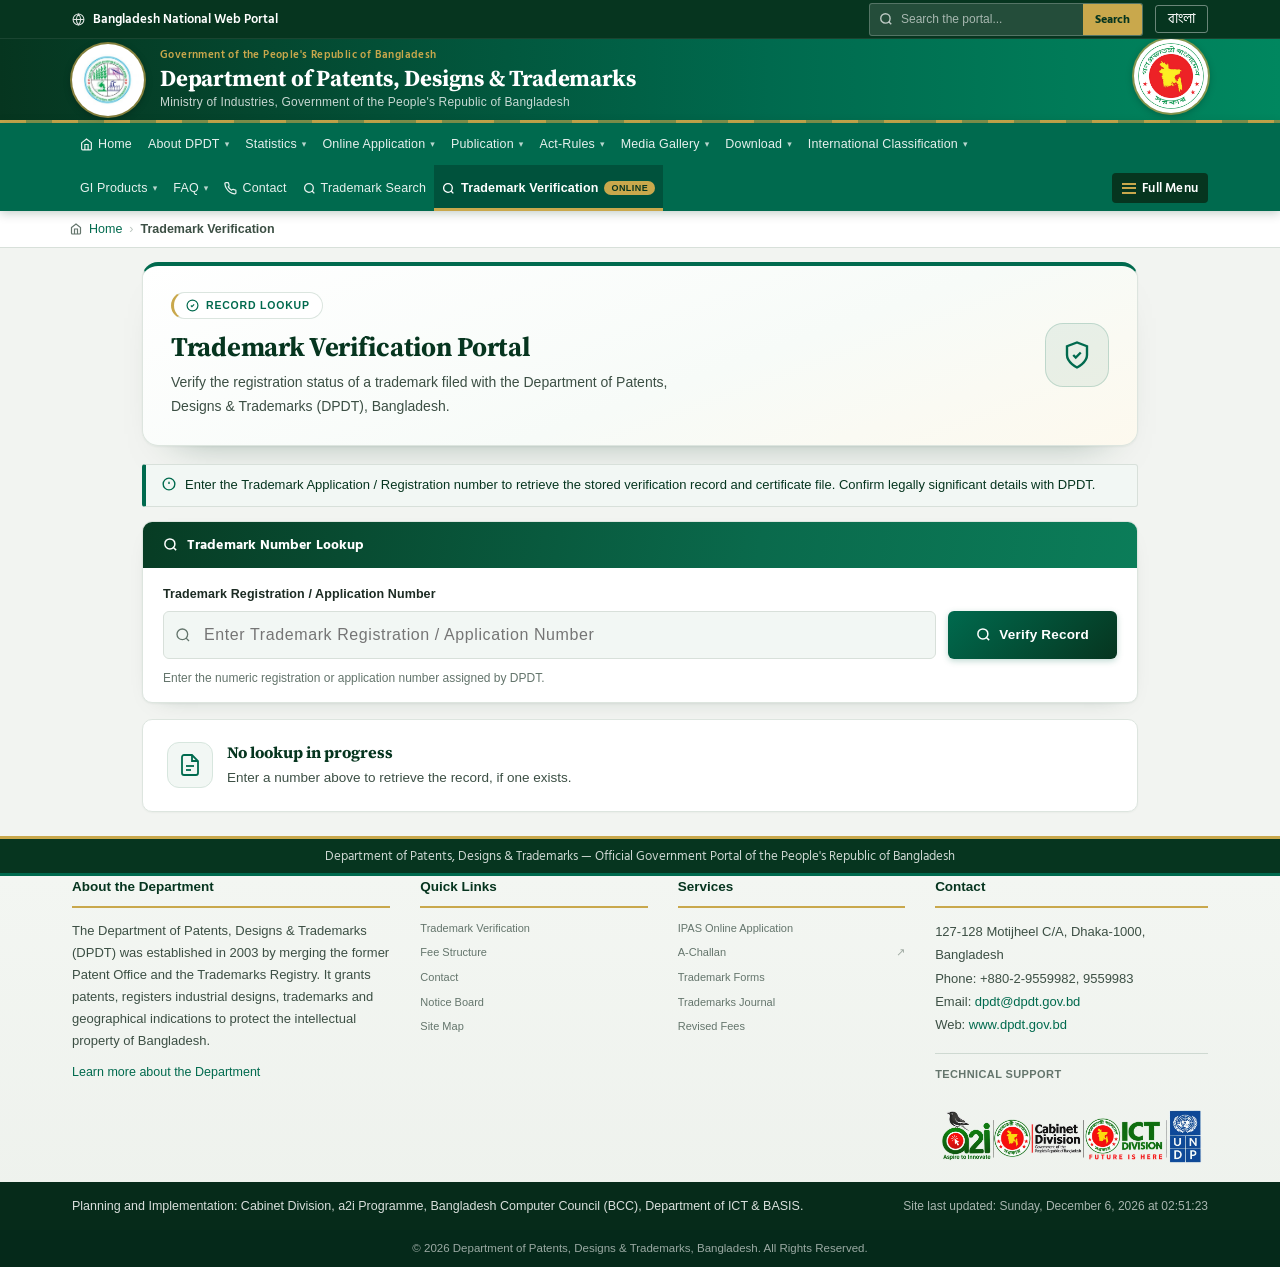
==== commit 005ca90a: "fix(routing): make nested routes and assets resolve on Vercel Direct loads of /trademarks, /trademar" ====
--- a/verify.html
+++ b/verify.html
@@ -5,11 +5,11 @@
 <meta name="viewport" content="width=device-width, initial-scale=1.0">
 <meta name="description" content="Department of Patents, Designs & Trademarks (DPDT), Ministry of Industries, Government of the People's Republic of Bangladesh — official-style public service portal with online trademark verification.">
 <title>Home | Department of Patents, Designs & Trademarks, Bangladesh</title>
-<link rel="icon" type="image/png" href="seal.png">
+<link rel="icon" type="image/png" href="/seal.png">
 <link rel="preconnect" href="https://fonts.googleapis.com">
 <link rel="preconnect" href="https://fonts.gstatic.com" crossorigin>
 <link href="https://fonts.googleapis.com/css2?family=Hind+Siliguri:wght@400;500;600;700&family=Noto+Serif+Bengali:wght@400;600;700&family=Source+Serif+4:ital,wght@0,400;0,600;0,700;1,400&family=Tiro+Bangla:ital@0;1&display=swap" rel="stylesheet">
-<link rel="stylesheet" href="style.css">
+<link rel="stylesheet" href="/style.css">
 </head>
 <body>
 
@@ -44,7 +44,7 @@
 <header class="site-header">
   <div class="container header-inner">
     <div class="header-brand">
-      <img src="logo.jpeg" alt="Government of the People's Republic of Bangladesh Emblem" class="brand-emblem">
+      <img src="/logo.jpeg" alt="Government of the People's Republic of Bangladesh Emblem" class="brand-emblem">
       <div class="brand-text">
         <span class="brand-gov-line" data-en="Government of the People's Republic of Bangladesh" data-bn="গণপ্রজাতন্ত্রী বাংলাদেশ সরকার">গণপ্রজাতন্ত্রী বাংলাদেশ সরকার</span>
         <h1 class="brand-title" data-en="Department of Patents, Designs & Trademarks" data-bn="পেটেন্ট, শিল্প-নকশা ও ট্রেডমার্কস অধিদপ্তর">Department of Patents, Designs &amp; Trademarks</h1>
@@ -52,7 +52,7 @@
       </div>
     </div>
     <div class="header-side">
-      <img src="seal.png" alt="Official Seal of the Department" class="brand-seal">
+      <img src="/seal.png" alt="Official Seal of the Department" class="brand-seal">
     </div>
   </div>
 </header>
@@ -1263,7 +1263,7 @@
         <div class="footer-support">
           <p class="footer-support-title"><span data-en="Technical Support" data-bn="কারিগরি সহায়তা">Technical Support</span></p>
           <div class="footer-support-logos">
-            <img src="assets/technical-support-logos.webp" width="2172" height="724" alt="Technical Support - a2i, Cabinet Division, ICT Division &amp; UNDP">
+            <img src="/assets/technical-support-logos.webp" width="2172" height="724" alt="Technical Support - a2i, Cabinet Division, ICT Division &amp; UNDP">
           </div>
         </div>
       </div>
@@ -1289,8 +1289,8 @@
   </div>
 </footer>
 
-<script src="portal-data.js"></script>
-<script src="vendor-qrcode.js"></script>
-<script src="app.js"></script>
+<script src="/portal-data.js"></script>
+<script src="/vendor-qrcode.js"></script>
+<script src="/app.js"></script>
 </body>
 </html>
